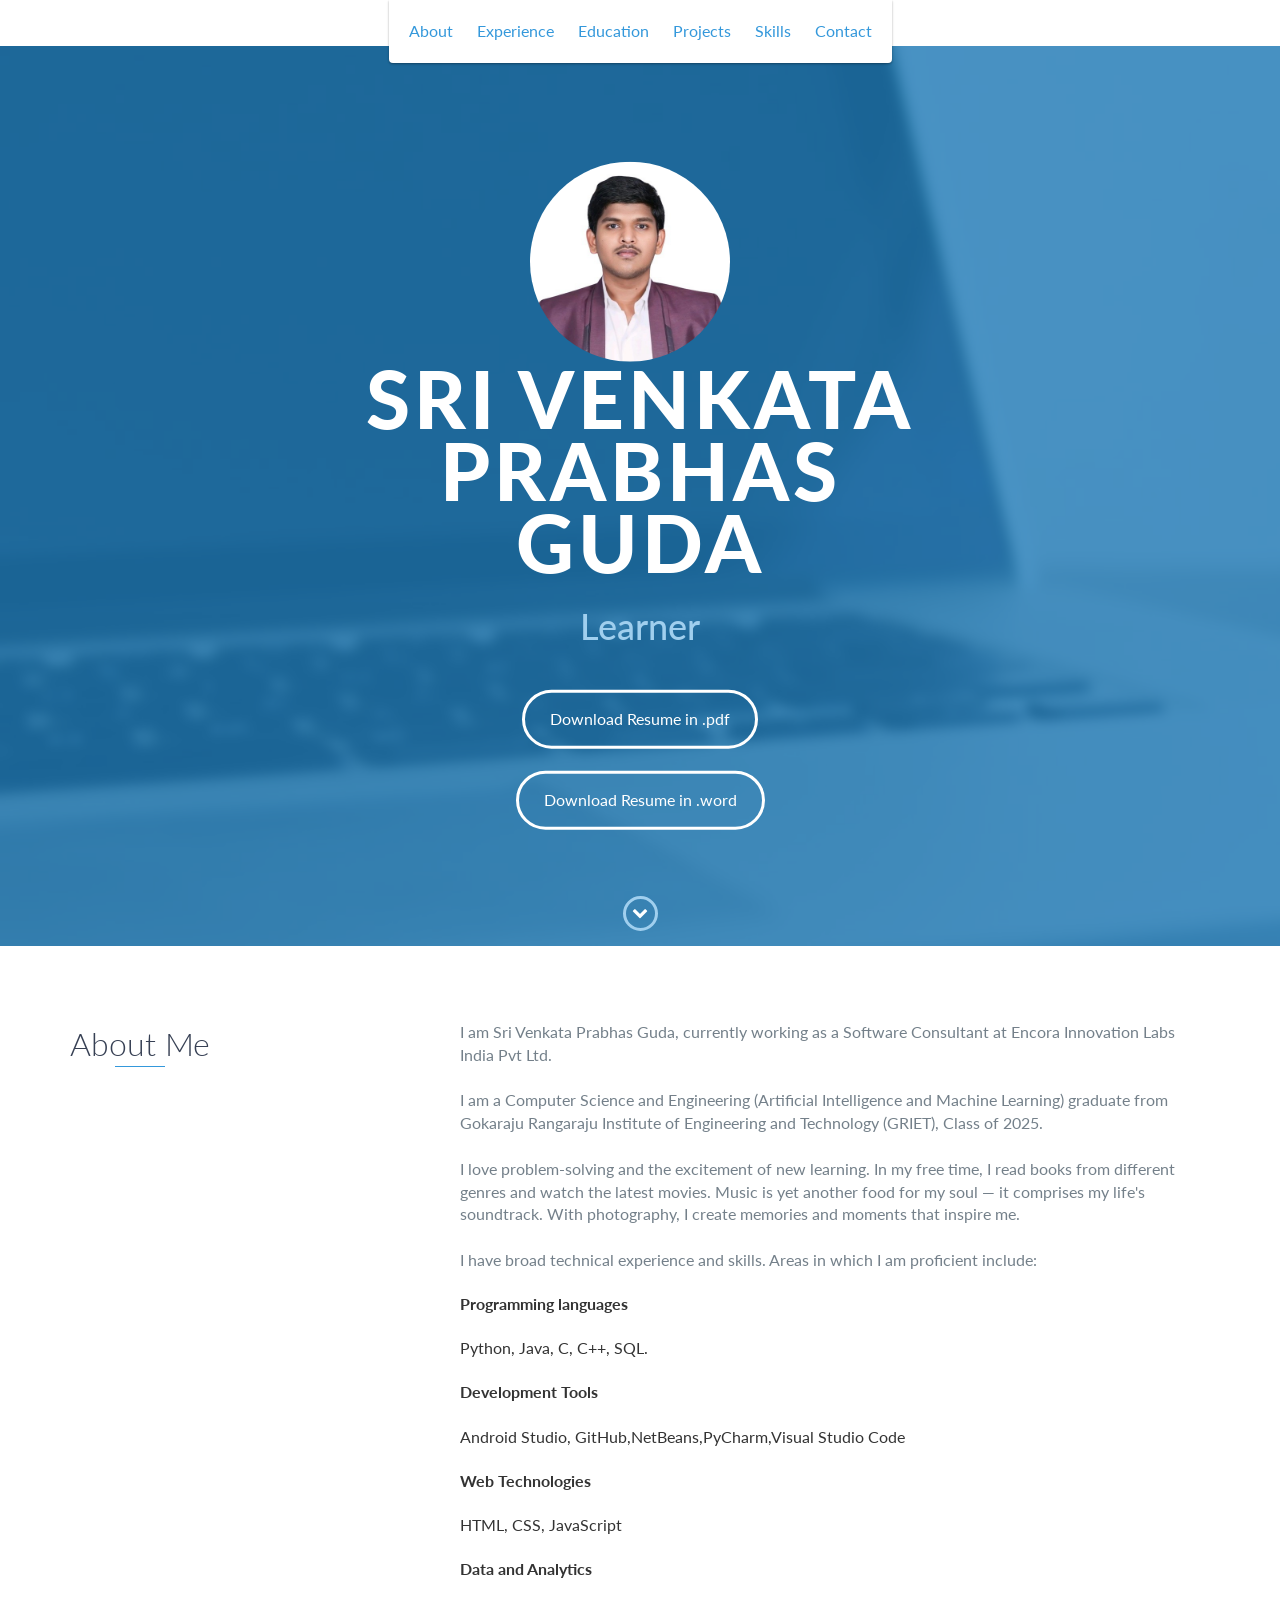
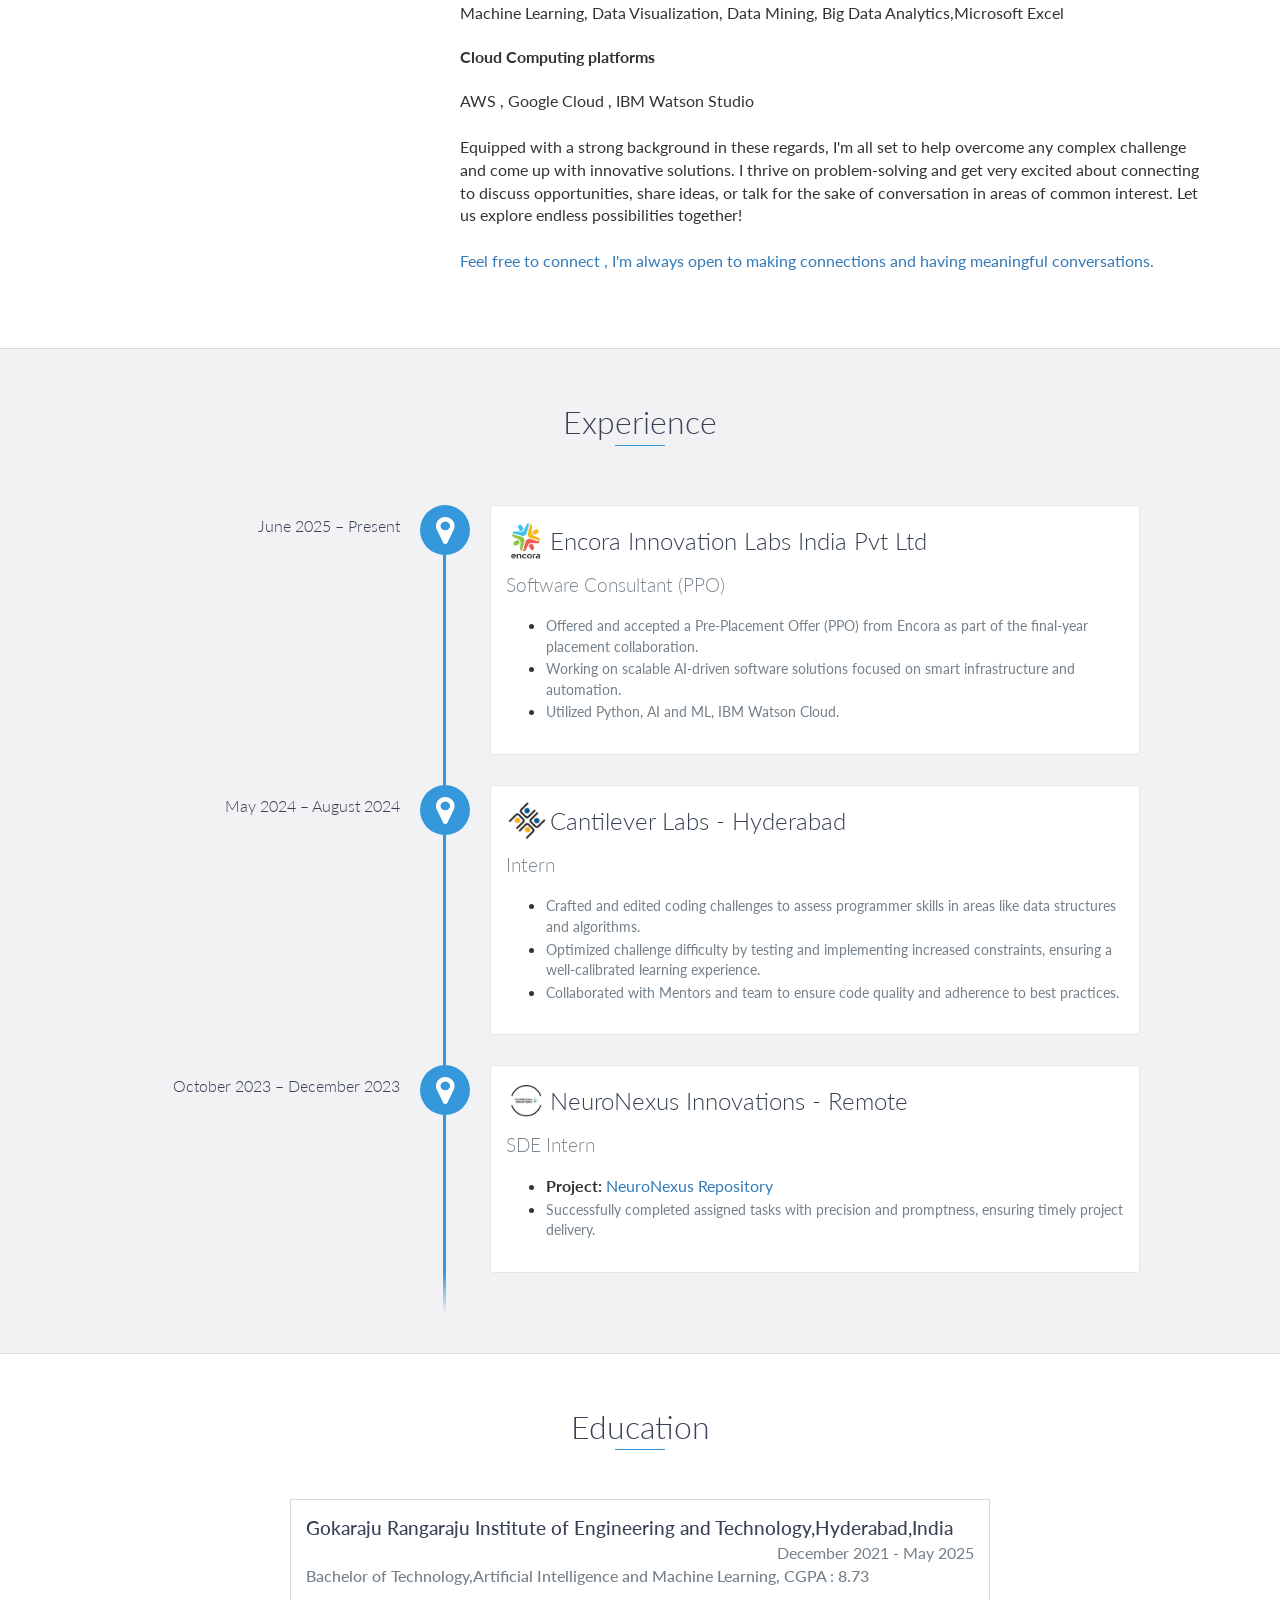
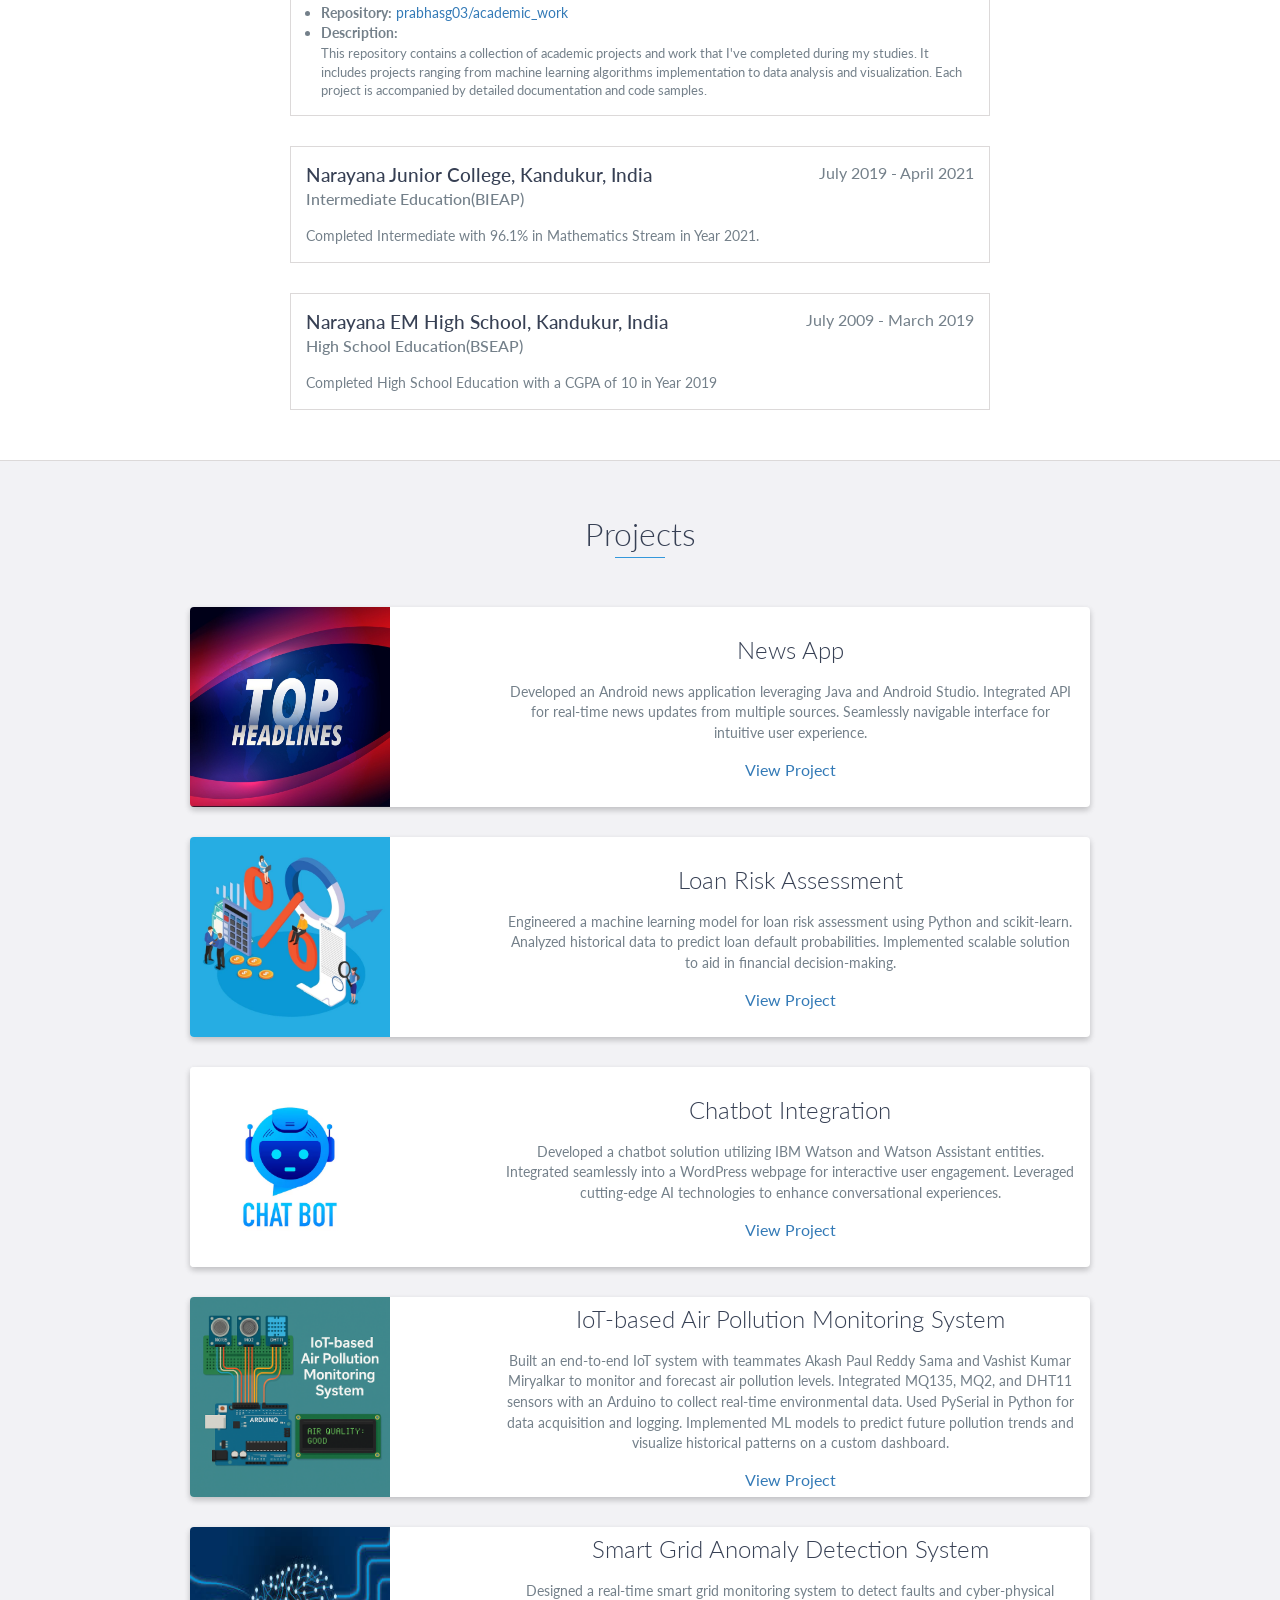
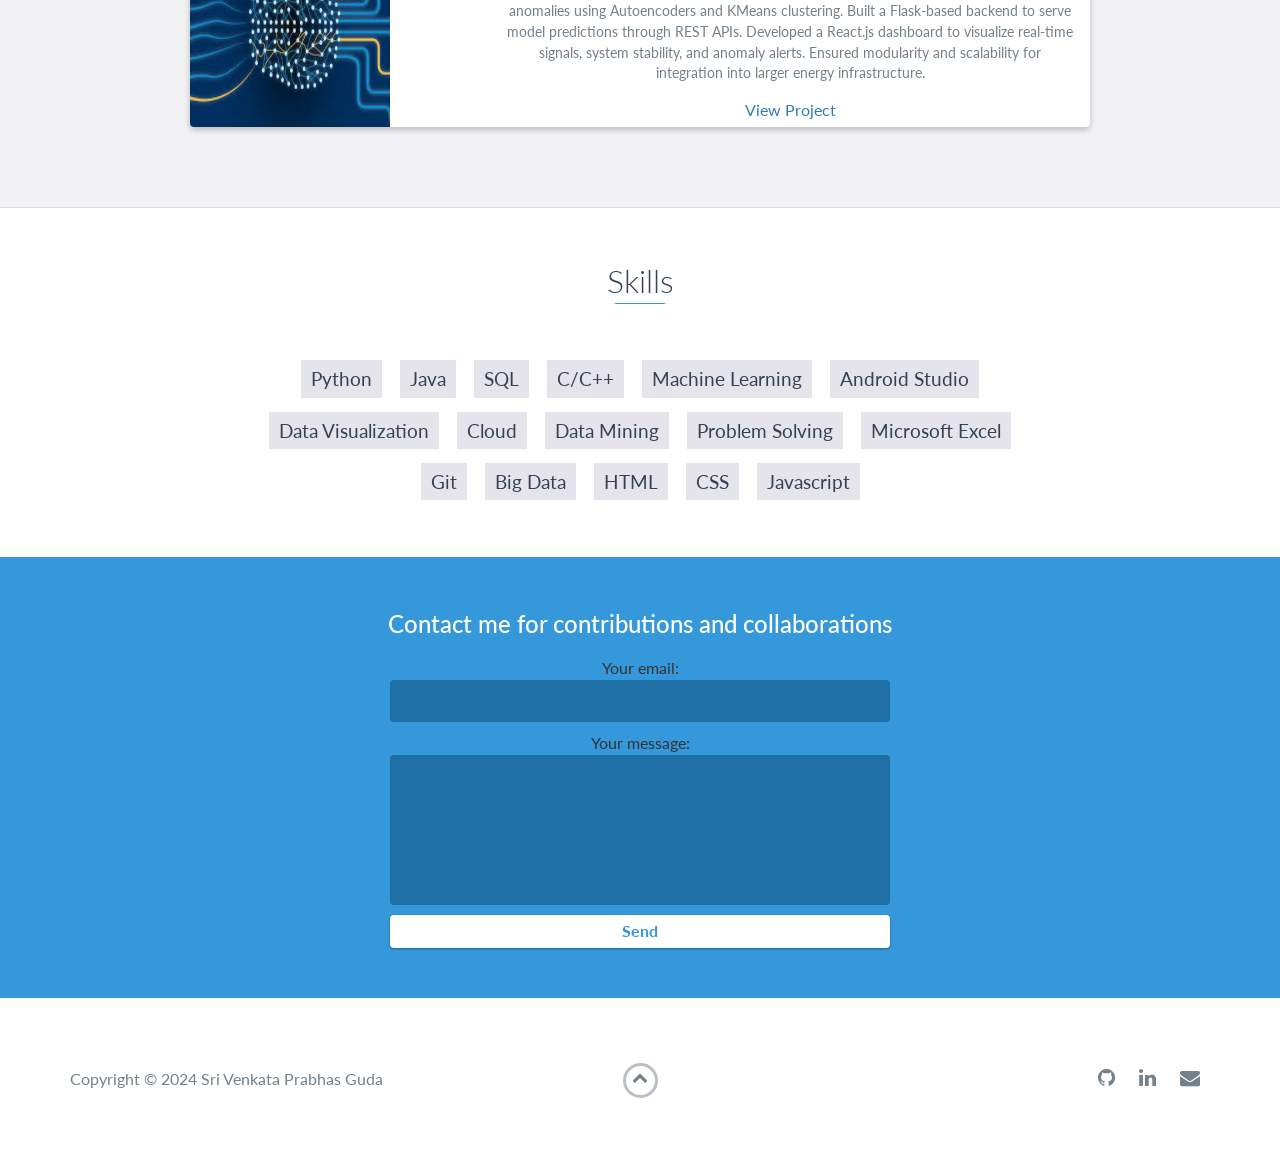
==== index.html @ 1259091c "Completed Stage 2" ====
<!DOCTYPE html>
<html class="no-js" lang="en">

<head>
    <meta charset="utf-8">
    <meta http-equiv="X-UA-Compatible" content="IE=edge">
    <meta name="viewport" content="width=device-width, initial-scale=1">
    <meta name="keywords" content="Prabhas Guda,Prabhas Guda Portfolio,Sri Venkata Prabhas Guda,Venkata Prabhas Guda,Guda Sri Venkata Prabhas" />
    <title>Prabhas Guda Portfolio</title>
	<link rel="shortcut icon" href="favicon.ico" type="image/x-icon">
	<link rel="icon" href="favicon.ico" type="image/x-icon">
    <link href="https://fonts.googleapis.com/css?family=Lato:300,400,700,900" rel="stylesheet">
    <link rel="stylesheet" href="libs/font-awesome/css/font-awesome.min.css">
    <link href="css/bootstrap.min.css" rel="stylesheet">
    <link href="css/styles.css" rel="stylesheet">
</head>

<body>
    <div id="mobile-menu-open" class="shadow-large">
        <i class="fa fa-bars" aria-hidden="true"></i>
    </div>
    <!-- End #mobile-menu-toggle -->
    <header>
        <div id="mobile-menu-close">
            <span>Close</span> <i class="fa fa-times" aria-hidden="true"></i>
        </div>
        <ul id="menu" class="shadow">
            <li>
                <a href="#about">About</a>
            </li>
            <li>
                <a href="#experience">Experience</a>
            </li>
            <li>
                <a href="#education">Education</a>
            </li>
            <li>
                <a href="#projects">Projects</a>
            </li>
            <li>
                <a href="#skills">Skills</a>
            </li>
            <li>
                <a href="#contact">Contact</a>
            </li>
        </ul>
    </header>
    <!-- End header -->
<br></br>
    <div id="lead">
        <div id="lead-content">
            <img src="images/profile.jpg" alt="Sri Venkata Prabhas Guda" class="rounded-image">
		<br>
            <h1>Sri Venkata Prabhas Guda</h1>
 <br>
            <h2 id="dynamic-text">Developer</h2>
<br>
<a href="assets/Guda-Sri-Venkata-Prabhas_Resume.pdf" download="Guda-Sri-Venkata-Prabhas_Resume" class="btn-rounded-white">Download Resume in .pdf</a> <br></br>
<a href="assets/Guda-Sri-Venkata-Prabhas_Resume.docx" download="Guda-Sri-Venkata-Prabhas_Resume" class="btn-rounded-white">Download Resume in .word</a>
</div>
        <!-- End #lead-content -->
    
        <div id="lead-overlay"></div>
    
        <div id="lead-down">
            <span>
                <i class="fa fa-chevron-down" aria-hidden="true"></i>
            </span>
        </div>
        <!-- End #lead-down -->
    </div>
    
    <!-- End #lead -->

    <div id="about">
        <div class="container">
            <div class="row">
                <div class="col-md-4">
                    <h2 class="heading">About Me</h2>
                </div>
                <div class="col-md-8">
                     <p>I am Sri Venkata Prabhas Guda, currently working as a Software Consultant at Encora Innovation Labs India Pvt Ltd.<br><br>
I am a Computer Science and Engineering (Artificial Intelligence and Machine Learning) graduate from Gokaraju Rangaraju Institute of Engineering and Technology (GRIET), Class of 2025.<br><br>
I love problem-solving and the excitement of new learning. In my free time, I read books from different genres and watch the latest movies. Music is yet another food for my soul — it comprises my life's soundtrack. With photography, I create memories and moments that inspire me.<br><br>
I have broad technical experience and skills. Areas in which I am proficient include:<br>
<h4>Programming languages</h4>
Python, Java, C, C++, SQL.<br>
<h4>Development Tools</h4>
Android Studio, GitHub,NetBeans,PyCharm,Visual Studio Code<br>
<h4>Web Technologies</h4>
HTML, CSS, JavaScript<br>
<h4>Data and Analytics</h4>
Machine Learning, Data Visualization, Data Mining, Big Data Analytics,Microsoft Excel<br>
<h4>Cloud Computing platforms</h4>
AWS , Google Cloud , IBM Watson Studio<br><br>
Equipped with a strong background in these regards, I'm all set to help overcome any complex challenge and come up with innovative solutions. I thrive on problem-solving and get very excited about connecting to discuss opportunities, share ideas, or talk for the sake of conversation in areas of common interest. Let us explore endless possibilities together!<br><br>
<a href="#contact">Feel free to connect , I'm always open to making connections and having meaningful conversations.</a></p>
                </div>
            </div>
        </div>
    </div>
    <!-- End #about -->

<div id="experience" class="background-alt">
    <h2 class="heading">Experience</h2>
    <div id="experience-timeline">

        <div data-date="June 2025 – Present">
            <img src="images/encora_logo.png" alt="Encora Logo" style="height: 40px; margin-bottom: 10px;">
            <h3>Encora Innovation Labs India Pvt Ltd</h3>
            <h4>Software Consultant (PPO)</h4>
            <ul>
                <li><p>Offered and accepted a Pre-Placement Offer (PPO) from Encora as part of the final-year placement collaboration.</p></li>
                <li><p>Working on scalable AI-driven software solutions focused on smart infrastructure and automation.</p></li>
                <li><p>Utilized Python, AI and ML, IBM Watson Cloud.</p></li>
            </ul>
        </div>

        <div data-date="May 2024 – August 2024">
            <img src="images/cantilever_logo.png" alt="Cantilever Labs Logo" style="height: 40px; margin-bottom: 10px;">
            <h3>Cantilever Labs - Hyderabad</h3>
            <h4>Intern</h4>
            <ul>
                <li><p>Crafted and edited coding challenges to assess programmer skills in areas like data structures and algorithms.</p></li>
                <li><p>Optimized challenge difficulty by testing and implementing increased constraints, ensuring a well-calibrated learning experience.</p></li>
                <li><p>Collaborated with Mentors and team to ensure code quality and adherence to best practices.</p></li>
            </ul>
        </div>

        <div data-date="October 2023 – December 2023">
            <img src="images/neuronexus_logo.png" alt="NeuroNexus Logo" style="height: 40px; margin-bottom: 10px;">
            <h3>NeuroNexus Innovations - Remote</h3>
            <h4>SDE Intern</h4>
            <ul>
                <li><strong>Project:</strong> <a href="https://github.com/prabhasg03/NeuroNexus/tree/main">NeuroNexus Repository</a></li>
                <li><p>Successfully completed assigned tasks with precision and promptness, ensuring timely project delivery.</p></li>
            </ul>
        </div>

    </div>
</div>
    <!-- End #experience -->

    <div id="education">
        <h2 class="heading">Education</h2>
        <div class="education-block">
            <h3>Gokaraju Rangaraju Institute of Engineering and Technology,Hyderabad,India</h3>
            <span class="education-date">December 2021 - May 2025 </span>
            <h4>Bachelor of Technology,Artificial Intelligence and Machine Learning, CGPA : 8.73</h4>
            <ul>
                <li>
                    <strong>Repository:</strong> <a href="https://github.com/prabhasg03/academic_work">prabhasg03/academic_work</a>
                </li>
                <li>
                    <strong>Description:</strong>
                    <p>This repository contains a collection of academic projects and work that I've completed during my studies. It includes projects ranging from machine learning algorithms implementation to data analysis and visualization. Each project is accompanied by detailed documentation and code samples.</p>
                </li>
            </ul>
        </div>
        <!-- End .education-block -->
        <div class="education-block">
            <h3>Narayana Junior College, Kandukur, India</h3>
            <span class="education-date">July 2019 - April 2021 </span>
            <h4>Intermediate Education(BIEAP)</h4>    
            <p>
                Completed Intermediate with 96.1% in Mathematics Stream in Year 2021.
            </p>
        </div>
        <!-- End .education-block -->
        <div class="education-block">
            <h3>Narayana EM High School, Kandukur, India</h3>
            <span class="education-date">July 2009 - March 2019</span>
            <h4>High School Education(BSEAP)</h4>  
            <p>Completed High School Education with a CGPA of 10 in Year 2019</p>
        </div>
        <!-- End .education-block -->

    </div>
    <!-- End #education -->

    <div id="projects" class="background-alt">
        <h2 class="heading">Projects</h2>
        <div class="container">
            <div class="row">
                <div class="project shadow-large">
                    <div class="project-image">
                        <img src="images/news.png" alt="News App Logo" width="200" height="200" />
                    </div>
                    <!-- End .project-image -->
                    <div class="project-info">
                        <h3>News App</h3>
                        <p>
                            Developed an Android news application leveraging Java and Android Studio. Integrated API for real-time news updates from multiple sources. Seamlessly navigable interface for intuitive user experience.
                        </p>
                        <a href="https://github.com/prabhasg03/Android_App_Projects/tree/master/BasicApps/News%20App">View Project</a>
                    </div>
                    <!-- End .project-info -->
                </div>                
                <!-- End .project -->
                <div class="project shadow-large">
                    <div class="project-image">
                        <img src="images/loan_risk.png" alt="Loan Risk" width="200" height="200" />
                    </div>
                    <!-- End .project-image -->
                    <div class="project-info">
                        <h3>Loan Risk Assessment</h3>
                        <p>
                            Engineered a machine learning model for loan risk assessment using Python and scikit-learn. Analyzed historical data to predict loan default probabilities. Implemented scalable solution to aid in financial decision-making.
                        </p>
                        <a href="https://github.com/prabhasg03/Python_Projects/tree/IBM-AI-Fundamentals/Loan%20Risk">View Project</a>
                    </div>
                    <!-- End .project-info -->
                </div>                
                <div class="project shadow-large">
                    <div class="project-image">
                        <img src="images/chatbot.png" alt="ChatBot Logo" width="200" height="200" />
                    </div>
                    <!-- End .project-image -->
                    <div class="project-info">
                        <h3>Chatbot Integration</h3>
                        <p>
                            Developed a chatbot solution utilizing IBM Watson and Watson Assistant entities. Integrated seamlessly into a WordPress webpage for interactive user engagement. Leveraged cutting-edge AI technologies to enhance conversational experiences.
                        </p>
                        <a href="https://github.com/prabhasg03/Python_Projects/tree/IBM-AI-Fundamentals/ChatBot">View Project</a>
                    </div>
                    <!-- End .project-info -->
                </div>                
                <!-- End .project -->
                 <div class="project shadow-large">
    <div class="project-image">
        <img src="images/air_quality.png" alt="IoT Air Pollution" width="200" height="200" />
    </div>
    <!-- End .project-image -->
        <div class="project-info">
            <h3>IoT-based Air Pollution Monitoring System</h3>
            <p>
                Built an end-to-end IoT system with teammates Akash Paul Reddy Sama and Vashist Kumar Miryalkar to monitor and forecast air pollution levels. Integrated MQ135, MQ2, and DHT11 sensors with an Arduino to collect real-time environmental data. Used PySerial in Python for data acquisition and logging. Implemented ML models to predict future pollution trends and visualize historical patterns on a custom dashboard.
            </p>
                <a href="https://github.com/prabhasg03/academic_work/tree/Major-Project">View Project</a>
            </div>
        </div>

            <div class="project shadow-large">
            <div class="project-image">
                <img src="images/smart_grid.png" alt="Anomaly Detection in smart grids using deep learning" width="200" height="200" />
            </div>
            <!-- End .project-image -->
            <div class="project-info">
                <h3>Smart Grid Anomaly Detection System</h3>
                <p>
                    Designed a real-time smart grid monitoring system to detect faults and cyber-physical anomalies using Autoencoders and KMeans clustering. Built a Flask-based backend to serve model predictions through REST APIs. Developed a React.js dashboard to visualize real-time signals, system stability, and anomaly alerts. Ensured modularity and scalability for integration into larger energy infrastructure.
                </p>
                <a href="https://github.com/prabhasg03/academic_work/tree/Major-Project">View Project</a>
                </div>
            </div>
            <!-- End .project --> 
            </div>
        </div>
    </div>
    <!-- End #projects -->

    <div id="skills">
        <h2 class="heading">Skills</h2>
        <ul>
            <ul>
                <li>Python</li>
                <li>Java</li>
                <li>SQL</li>
                <li>C/C++</li>
                <li>Machine Learning</li>
                <li>Android Studio</li>
                <li>Data Visualization</li>
                <li>Cloud</li>
                <li>Data Mining</li>
                <li>Problem Solving</li>
                <li>Microsoft Excel</li>
                <li>Git</li>
                <li>Big Data</li>
                <li>HTML</li>
                <li>CSS</li>
                <li>Javascript</li>
            </ul>
            
        </ul>
    </div>
    <!-- End #skills -->

    <div id="contact">
        <h2>Contact me for contributions and collaborations</h2>
        <div id="contact-form">
            <form action="https://formspree.io/f/xleqvawr" method="POST">
            <label>
                Your email:
                <input type="email" name="email">
            </label>
            <label>
            Your message:
            <textarea name="message"></textarea>
            </label>
            <!-- your other form fields go here -->
            <button type="submit">Send</button>
</form>
        </div>  
        <!-- End #contact-form -->
    </div>
    <!-- End #contact -->

    <footer>
        <div class="container">
            <div class="row">
                <div class="col-sm-5 copyright">
                    <p>
                        Copyright &copy; <span id="current-year">2024</span> Sri Venkata Prabhas Guda
                    </p>
                </div>
                <div class="col-sm-2 top">
                    <span id="to-top">
                        <i class="fa fa-chevron-up" aria-hidden="true"></i>
                    </span>
                </div>
                <div class="col-sm-5 social">
                    <ul>
                        <li>
                            <a href="https://github.com/prabhasg03" target="_blank"><i class="fa fa-github" aria-hidden="true"></i></a>
                        </li>
                        <li>
                            <a href="https://www.linkedin.com/in/prabhasguda/" target="_blank"><i class="fa fa-linkedin" aria-hidden="true"></i></a>
                        </li>
                        <li>
                            <a href="mailto:prabhasg03@gmail.com" target="_blank"><i class="fa fa-envelope" aria-hidden="true"></i></a>
                        </li>                        
                    </ul>
                </div>
            </div>
        </div>
    </footer>
    <!-- End footer -->

    <script src="https://ajax.googleapis.com/ajax/libs/jquery/1.12.4/jquery.min.js"></script>
    <script src="js/scripts.min.js"></script>
</body>

</html>
---- css/styles.css ----
body{font-family:'Lato', sans-serif;font-size:16px}body.active{overflow:hidden;z-index:-1}.no-js #experience-timeline>div{background:#fff;padding:10px;margin-bottom:10px;border:1px solid #dcd9d9}.no-js #experience-timeline>div h3{font-size:1.5em;font-weight:300;color:#374054;display:inline-block;margin:0}.no-js #experience-timeline>div h4{font-size:1.2em;font-weight:300;color:#7e8890;margin:0 0 15px 0}.no-js #experience-timeline>div p{color:#74808a;font-size:0.9em;margin:0}.no-js #experience-timeline:before,.no-js #experience-timeline:after{content:none}@keyframes dropHeader{0%{transform:translateY(-100%)}100%{transform:translateY(0)}}header{position:absolute;top:0;left:0;right:0;text-align:center;z-index:10;animation-name:dropHeader;animation-iteration-count:1;animation-timing-function:ease;animation-duration:0.75s}header ul{display:inline-block;background:#fff;text-align:center;padding:10px;margin:0;border-bottom-right-radius:4px;border-bottom-left-radius:4px}header li{display:inline-block}header a{display:block;color:#3498db;padding:10px}header a:hover{color:#217dbb;text-decoration:none;background:#eee;border-radius:4px}header a:focus{color:#3498db;text-decoration:none}header.active{display:block}header.sticky{position:fixed;z-index:999}#menu.active{display:block}#mobile-menu-open{display:none;cursor:pointer;position:fixed;right:15px;top:10px;color:#3498db;font-size:1.5em;z-index:20;padding:0 7px;border-radius:4px;background:#fff}#mobile-menu-close{display:none;text-align:right;width:100%;background:#fff;font-size:1.5em;padding-right:15px;padding-top:10px;cursor:pointer;color:#3498db}#mobile-menu-close span{font-size:0.5em;text-transform:uppercase}#mobile-menu-close i{vertical-align:middle}footer{padding:50px 0}.copyright{padding-top:20px}.copyright p{margin:0;color:#74808a}.top{text-align:center}.top span{cursor:pointer;display:block;margin:15px auto 0 auto;width:35px;height:35px;border-radius:50%;border:3px solid #b9bfc4;text-align:center}.top i{color:#74808a}.social{text-align:right}.social ul{margin:5px 0 0 0;padding:0}.social li{display:inline-block;font-size:1.25em;list-style:none}.social a{display:block;color:#74808a;padding:10px}.social a:hover{color:#3498db}.btn-rounded-white{display:inline-block;color:#fff;padding:15px 25px;border:3px solid #fff;border-radius:30px;transition:.5s ease all}.btn-rounded-white:hover{color:#3498db;background:#fff;text-decoration:none}.shadow{box-shadow:0 1px 3px rgba(0,0,0,0.12),0 1px 2px rgba(0,0,0,0.24)}.shadow-large{box-shadow:0 3px 6px rgba(0,0,0,0.08),0 3px 6px rgba(0,0,0,0.15)}.heading{position:relative;display:inline-block;font-size:2em;font-weight:300;margin:0 0 30px 0}.heading:after{position:absolute;content:'';top:100%;height:1px;width:50px;left:0;right:0;margin:0 auto;background:#3498db}.background-alt{background:#f2f2f5}#lead{position:relative;height:100vh;min-height:500px;max-height:1080px;background:url(../images/lead-bg.jpg);background-size:cover;padding:15px;overflow:hidden}#lead-content{position:absolute;z-index:10;top:50%;left:50%;transform:translate(-50%, -50%);text-align:center}#lead-content h1,#lead-content h2{margin:0}#lead-content h1{color:#fff;font-weight:900;font-size:5em;text-transform:uppercase;letter-spacing:0.05em;line-height:0.9em}#lead-content h2{color:#a0cfee;font-weight:500;font-size:2.25em;margin-bottom:15px}#lead-overlay{position:absolute;height:100%;width:100%;top:0;right:0;bottom:0;left:0;background:rgba(33,125,187,0.8);z-index:1}#lead-down{position:absolute;left:0;right:0;width:100%;text-align:center;z-index:10;bottom:15px;color:#fff}#lead-down span{cursor:pointer;display:block;margin:0 auto;width:35px;height:35px;border-radius:50%;border:3px solid #a0cfee;text-align:center}#lead-down i{animation:pulsate 1.5s ease;animation-iteration-count:infinite;padding-top:5px}@keyframes pulsate{0%{transform:scale(1, 1)}50%{transform:scale(1.2, 1.2)}100%{transform:scale(1, 1)}}#about{padding:75px 15px;border-bottom:1px solid #dcd9d9}#about h2{color:#374054}#about p{color:#74808a;margin:0}#experience{padding:50px 15px;text-align:center;border-bottom:1px solid #dcd9d9}#experience h2{color:#374054}#experience-timeline{margin:30px auto 0 auto;position:relative;max-width:1000px}#experience-timeline:before{position:absolute;content:'';top:0;bottom:0;left:303px;right:auto;height:100%;width:3px;background:#3498db;z-index:0}#experience-timeline:after{position:absolute;content:'';width:3px;height:40px;background:#3498db;background:linear-gradient(to bottom, #3498db, rgba(52,152,219,0));top:100%;left:303px}.vtimeline-content{margin-left:350px;background:#fff;border:1px solid #e6e6e6;padding:15px;border-radius:3px;text-align:left}.vtimeline-content h3{font-size:1.5em;font-weight:300;color:#374054;display:inline-block;margin:0}.vtimeline-content h4{font-size:1.2em;font-weight:300;color:#7e8890;margin:0 0 15px 0}.vtimeline-content p{color:#74808a;font-size:0.9em;margin:0}.vtimeline-point{position:relative;display:block;vertical-align:top;margin-bottom:30px}.vtimeline-icon{position:relative;color:#fff;width:50px;height:50px;background:#3498db;border-radius:50%;float:left;z-index:99;margin-left:280px}.vtimeline-icon i{display:block;font-size:2em;margin-top:10px}.vtimeline-date{width:260px;text-align:right;position:absolute;left:0;top:10px;font-weight:300;color:#374054}#education{padding:50px 15px 20px 15px;border-bottom:1px solid #dcd9d9;text-align:center}#education h2{color:#374054;margin-bottom:50px}.education-block{max-width:700px;margin:0 auto 30px auto;padding:15px;border:1px solid #dcd9d9;text-align:left}.education-block h3{font-weight:500;float:left;margin:0;color:#374054}.education-block span{color:#74808a;float:right}.education-block h4{color:#74808a;clear:both;font-weight:500;margin:0 0 15px 0}.education-block p,.education-block ul{margin:0;color:#74808a;font-size:0.9em}.education-block ul{padding:0 0 0 15px}#projects{padding:50px 15px;border-bottom:1px solid #dcd9d9;text-align:center}#projects h2{color:#374054;margin-bottom:50px}.project{position:relative;max-width:900px;margin:0 auto 30px auto;overflow:hidden;background:#fff;border-radius:4px}.project-image{float:left}.project-info{position:absolute;top:50%;transform:translateY(-50%);margin-left:300px;padding:15px}.project-info h3{font-size:1.5em;font-weight:300;color:#374054;margin:0 0 15px 0}.project-info p{color:#74808a;margin:0 0 15px 0;font-size:0.9em}.no-image .project-info{position:relative;margin:0;padding:30px 15px;transform:none}#more-projects{display:none}#skills{padding:50px 15px;text-align:center}#skills h2{color:#374054;margin-bottom:50px}#skills ul{display:block;margin:0 auto;padding:0;max-width:800px}#skills li{display:inline-block;margin:7px;padding:5px 10px;color:#374054;background:#e4e4ea;list-style:none;cursor:default;font-size:1.2em}#contact{padding:50px 15px;background:#3498db;text-align:center}#contact h2{margin:0 0 15px 0;color:#fff;font-weight:500}#contact-form{max-width:500px;margin:0 auto}#contact-form input,#contact-form textarea{display:block;width:100%;padding:10px;border-radius:4px;border:none;margin-bottom:10px;background:#1d6fa5;color:#fff;transition:.5s ease all}#contact-form input::-webkit-input-placeholder,#contact-form textarea::-webkit-input-placeholder{color:#fff}#contact-form input:-moz-placeholder,#contact-form textarea:-moz-placeholder{color:#fff;opacity:1}#contact-form input::-moz-placeholder,#contact-form textarea::-moz-placeholder{color:#fff;opacity:1}#contact-form input:-ms-input-placeholder,#contact-form textarea:-ms-input-placeholder{color:#fff}#contact-form input:focus,#contact-form textarea:focus{outline:none;background:#16527a}#contact-form textarea{height:150px;resize:none}#contact-form button{display:block;width:100%;background:#fff;border-radius:4px;padding:5px 10px;border:none;color:#3498db;font-weight:700;box-shadow:0 1px 3px rgba(0,0,0,0.12),0 1px 2px rgba(0,0,0,0.24);transition:.5s ease all}#contact-form button:hover{box-shadow:0 10px 20px rgba(0,0,0,0.19),0 6px 6px rgba(0,0,0,0.23)}.optional-section{padding:50px 15px;text-align:center;border-top:1px solid #dcd9d9}.optional-section h2{color:#374054}.optional-section-block{max-width:700px;margin:0 auto 30px auto;padding:15px;border:1px solid #dcd9d9;background:#fff;text-align:left}.optional-section-block h3{font-weight:500;margin:0 0 15px 0;color:#374054}.optional-section-block h4{color:#74808a;clear:both;font-weight:500;margin:0 0 15px 0}.optional-section-block p,.optional-section-block ul{margin:0 0 15px 0;color:#74808a;font-size:0.9em}.optional-section-block ul{padding:0 0 0 15px}@media only screen and (max-width: 750px){#experience-timeline:before,#experience-timeline:after{left:23px}.vtimeline-date{width:auto;text-align:left;position:relative;margin-bottom:15px;display:block;margin-left:70px}.vtimeline-icon{margin-left:0}.vtimeline-content{margin-left:70px}}@media only screen and (max-width: 992px){#lead{height:auto;min-height:auto;max-height:auto;padding:100px 15px}#lead-content{position:relative;transform:none;left:auto;top:auto}#lead-content h1{font-size:3em}#lead-content h2{font-size:1.75em}#about{text-align:center}#about p{text-align:left}}@media only screen and (max-width: 768px){header{position:fixed;display:none;z-index:999;animation:none;bottom:0;height:100%}#mobile-menu-open,#mobile-menu-close{display:block}#menu{height:100%;overflow-y:auto;box-shadow:none;border-radius:0;width:100%}#menu li{display:block;margin-bottom:10px}#lead-content h1{font-size:2em}#lead-content h2{font-size:1.3em}#lead-content a{padding:10px 20px}#lead-down{display:none}.education-block h3,.education-block span{float:none}.project-image{display:none}.project-info{position:relative;margin:0;padding:30px 15px;top:auto;transform:none}footer{text-align:center}.social{text-align:center}}@media only screen and (max-width: 480px){#lead-content h1{font-size:1.5em}#lead-content h2{font-size:1em}#lead-content a{font-size:0.9em;padding:5px 10px}}

.rounded-image {
    width: 200px;
    height: 200px;
    border-radius: 50%;
    margin-right: 20px; /* Adjust spacing between image and text */
}
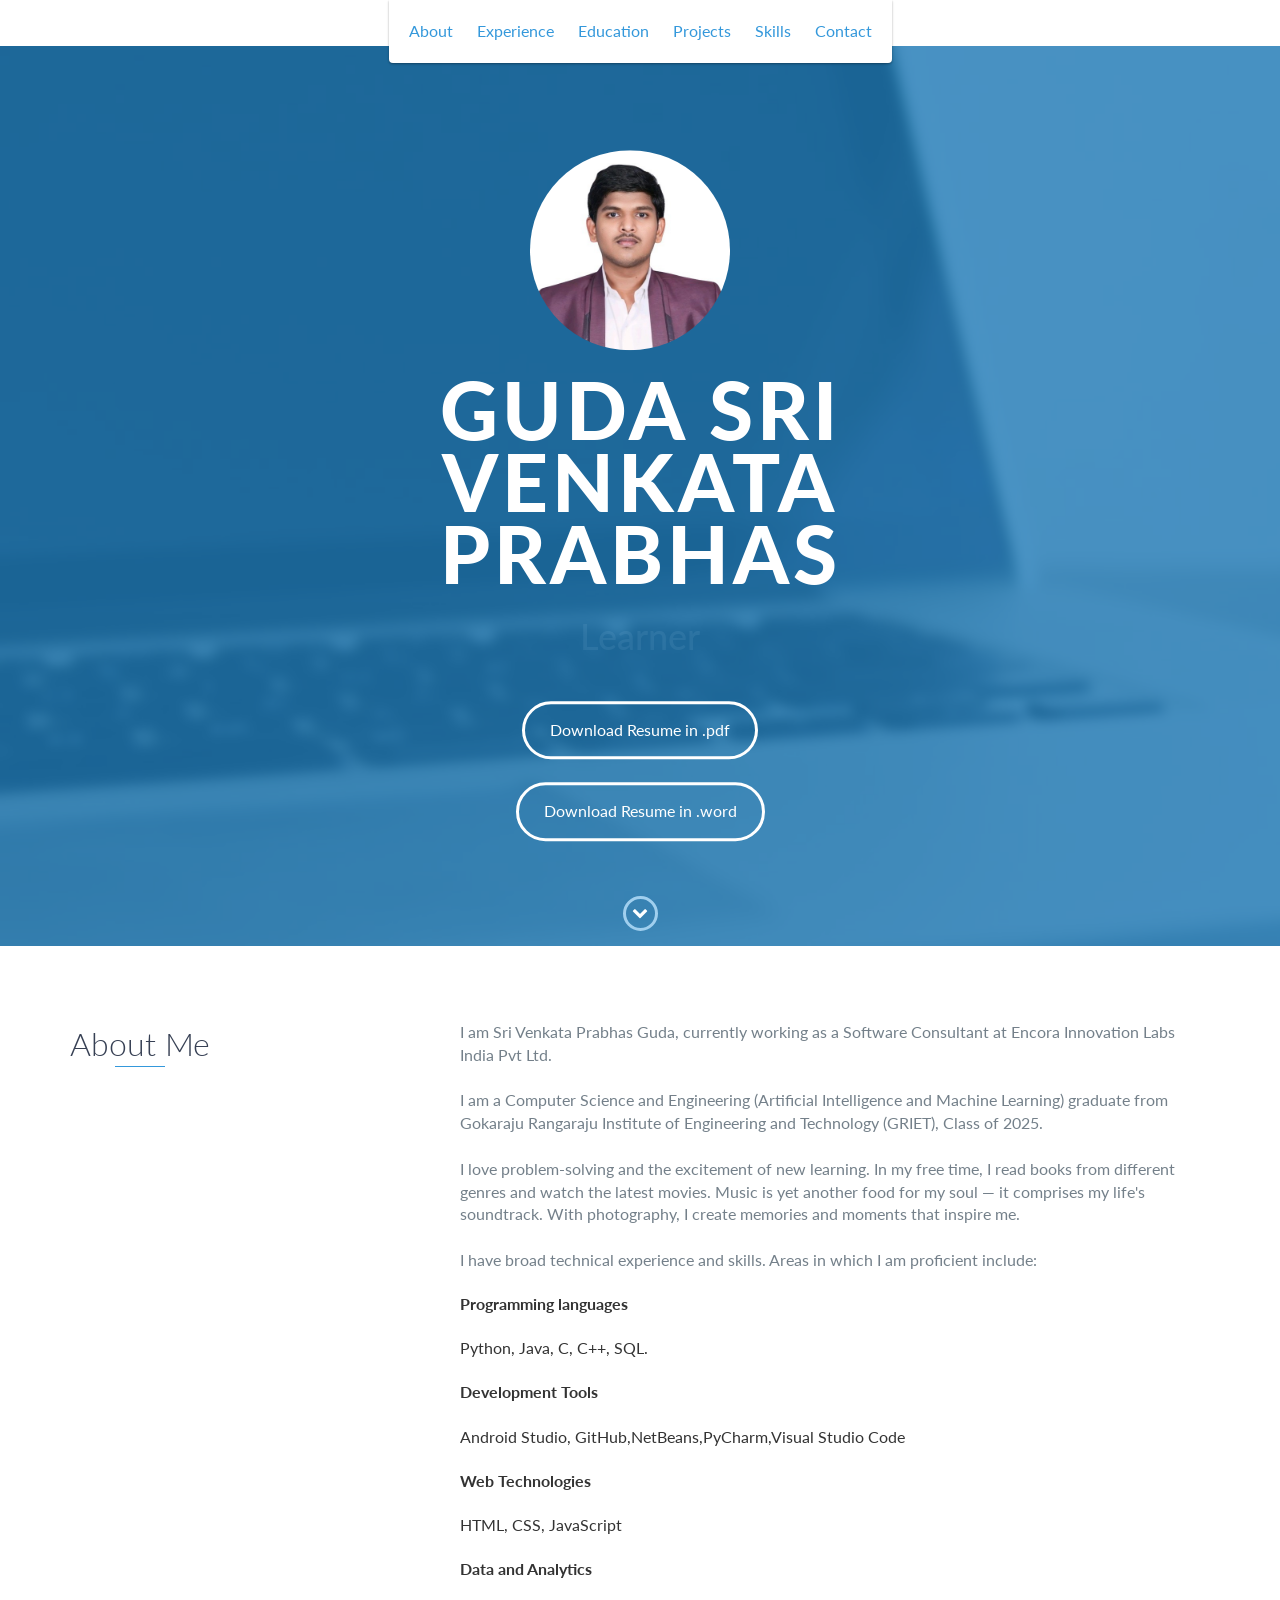
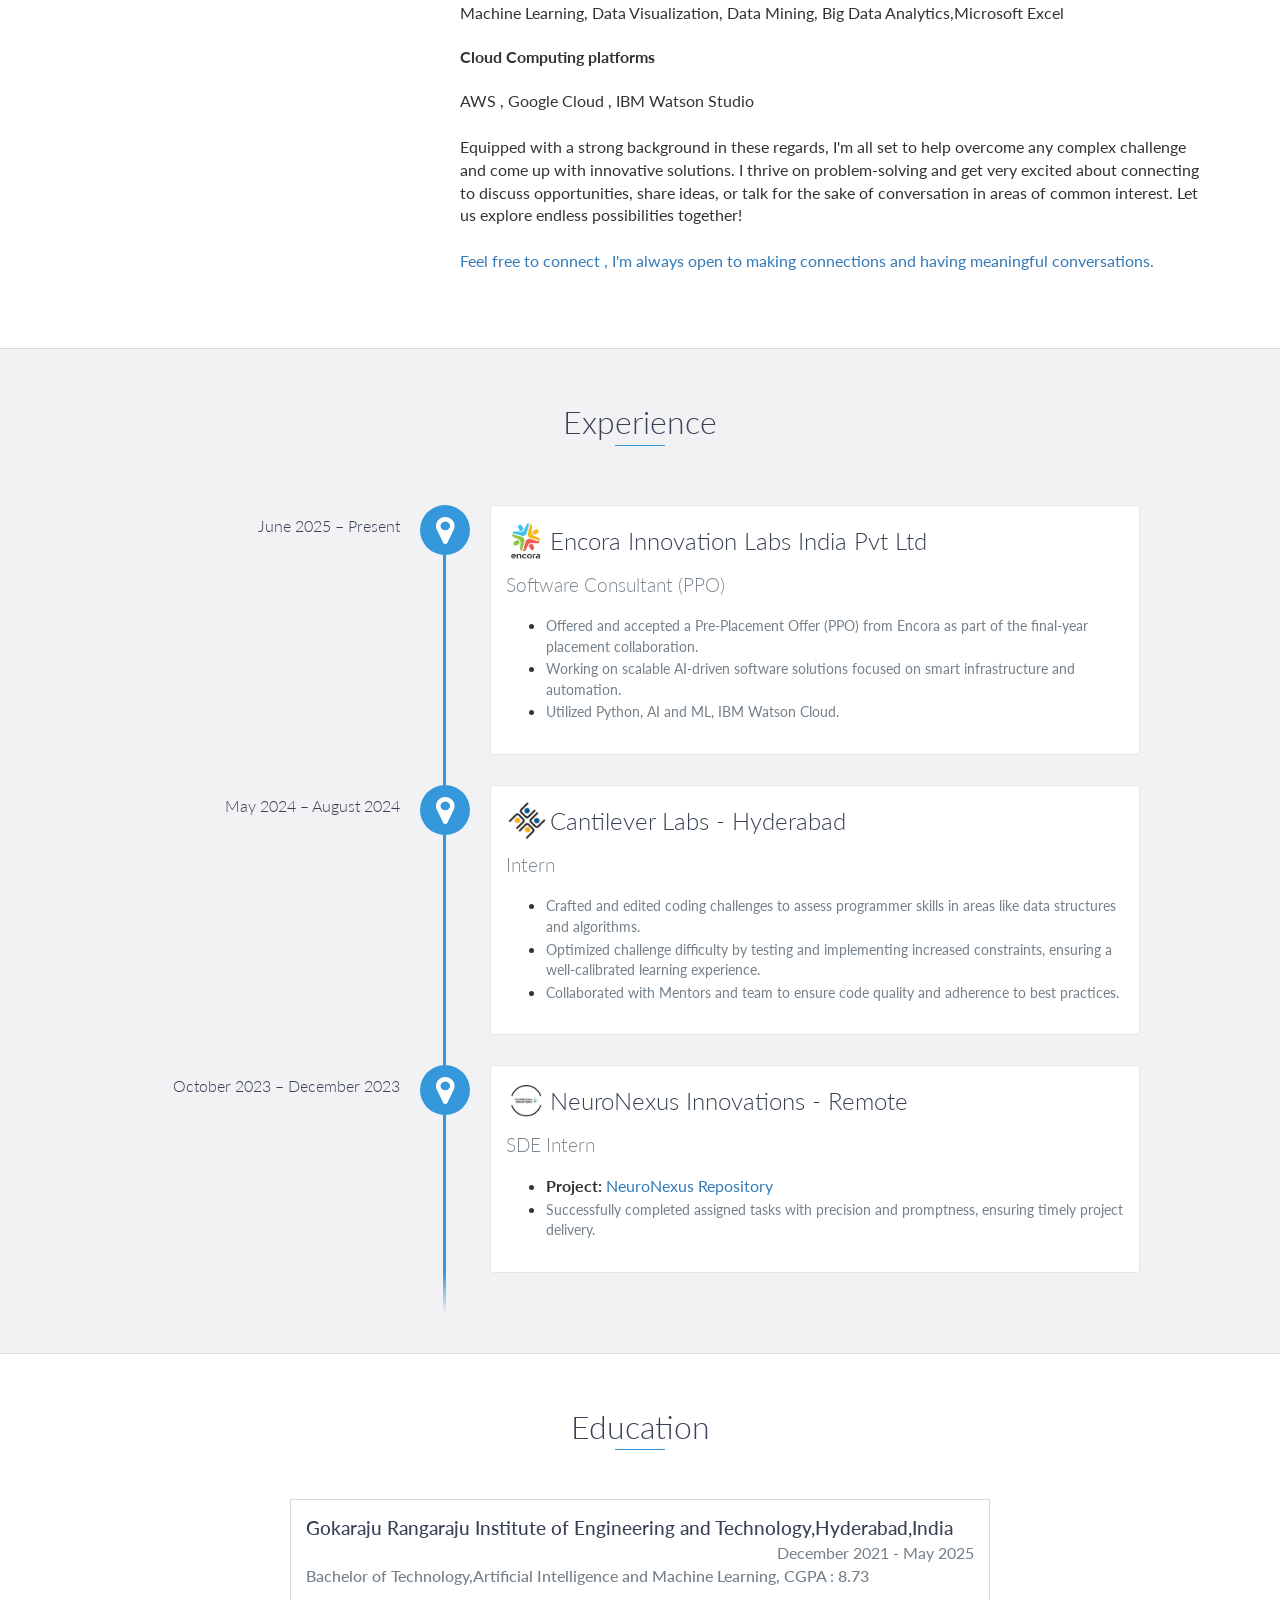
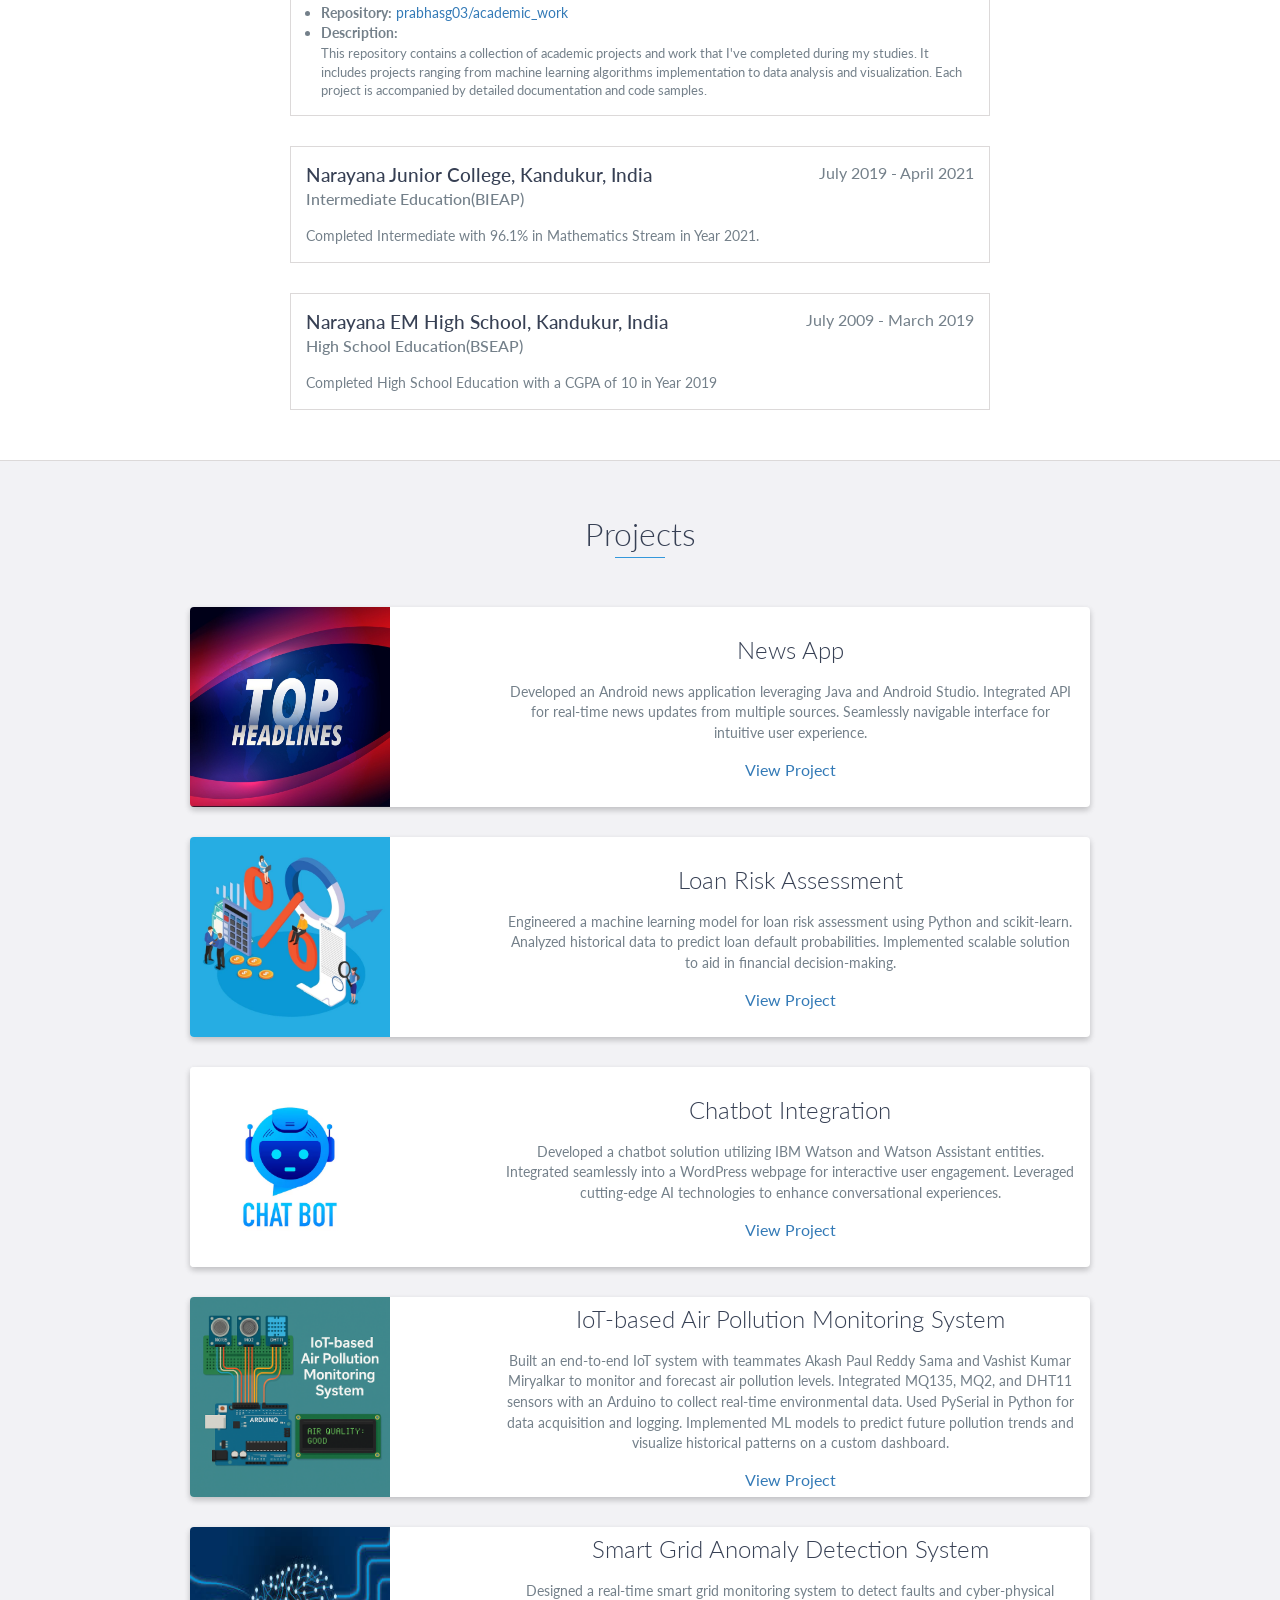
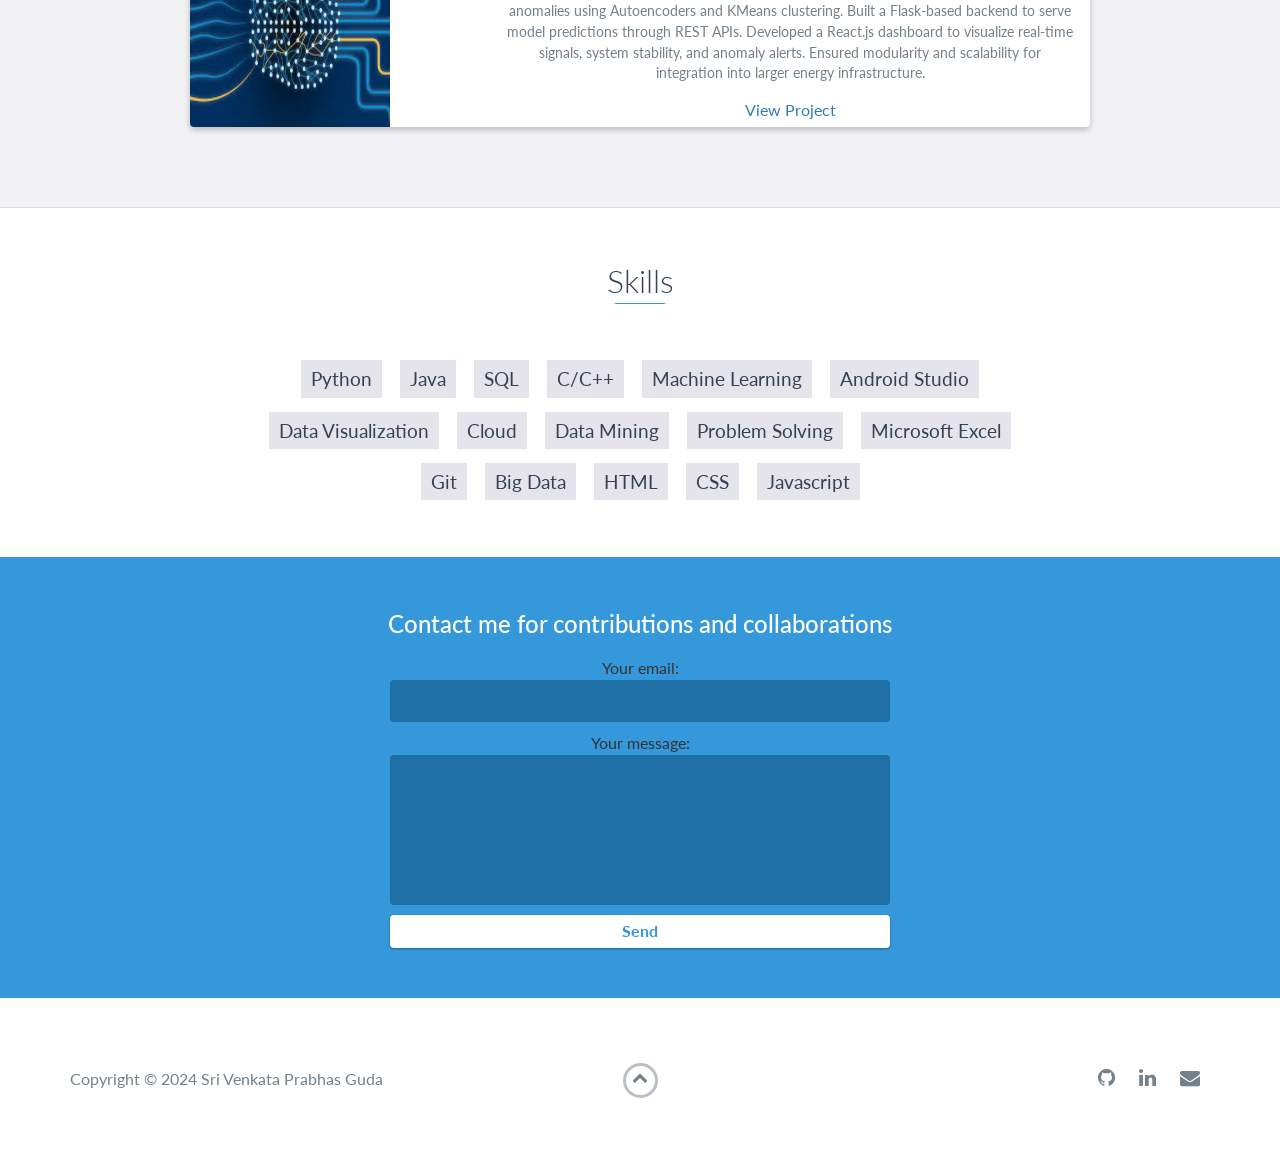
==== commit 9a1b0556: "Completed Stage 2" ====
--- a/index.html
+++ b/index.html
@@ -50,8 +50,8 @@
     <div id="lead">
         <div id="lead-content">
             <img src="images/profile.jpg" alt="Sri Venkata Prabhas Guda" class="rounded-image">
-		<br>
-            <h1>Sri Venkata Prabhas Guda</h1>
+		<br></br>
+            <h1>Guda Sri Venkata Prabhas</h1>
  <br>
             <h2 id="dynamic-text">Developer</h2>
 <br>
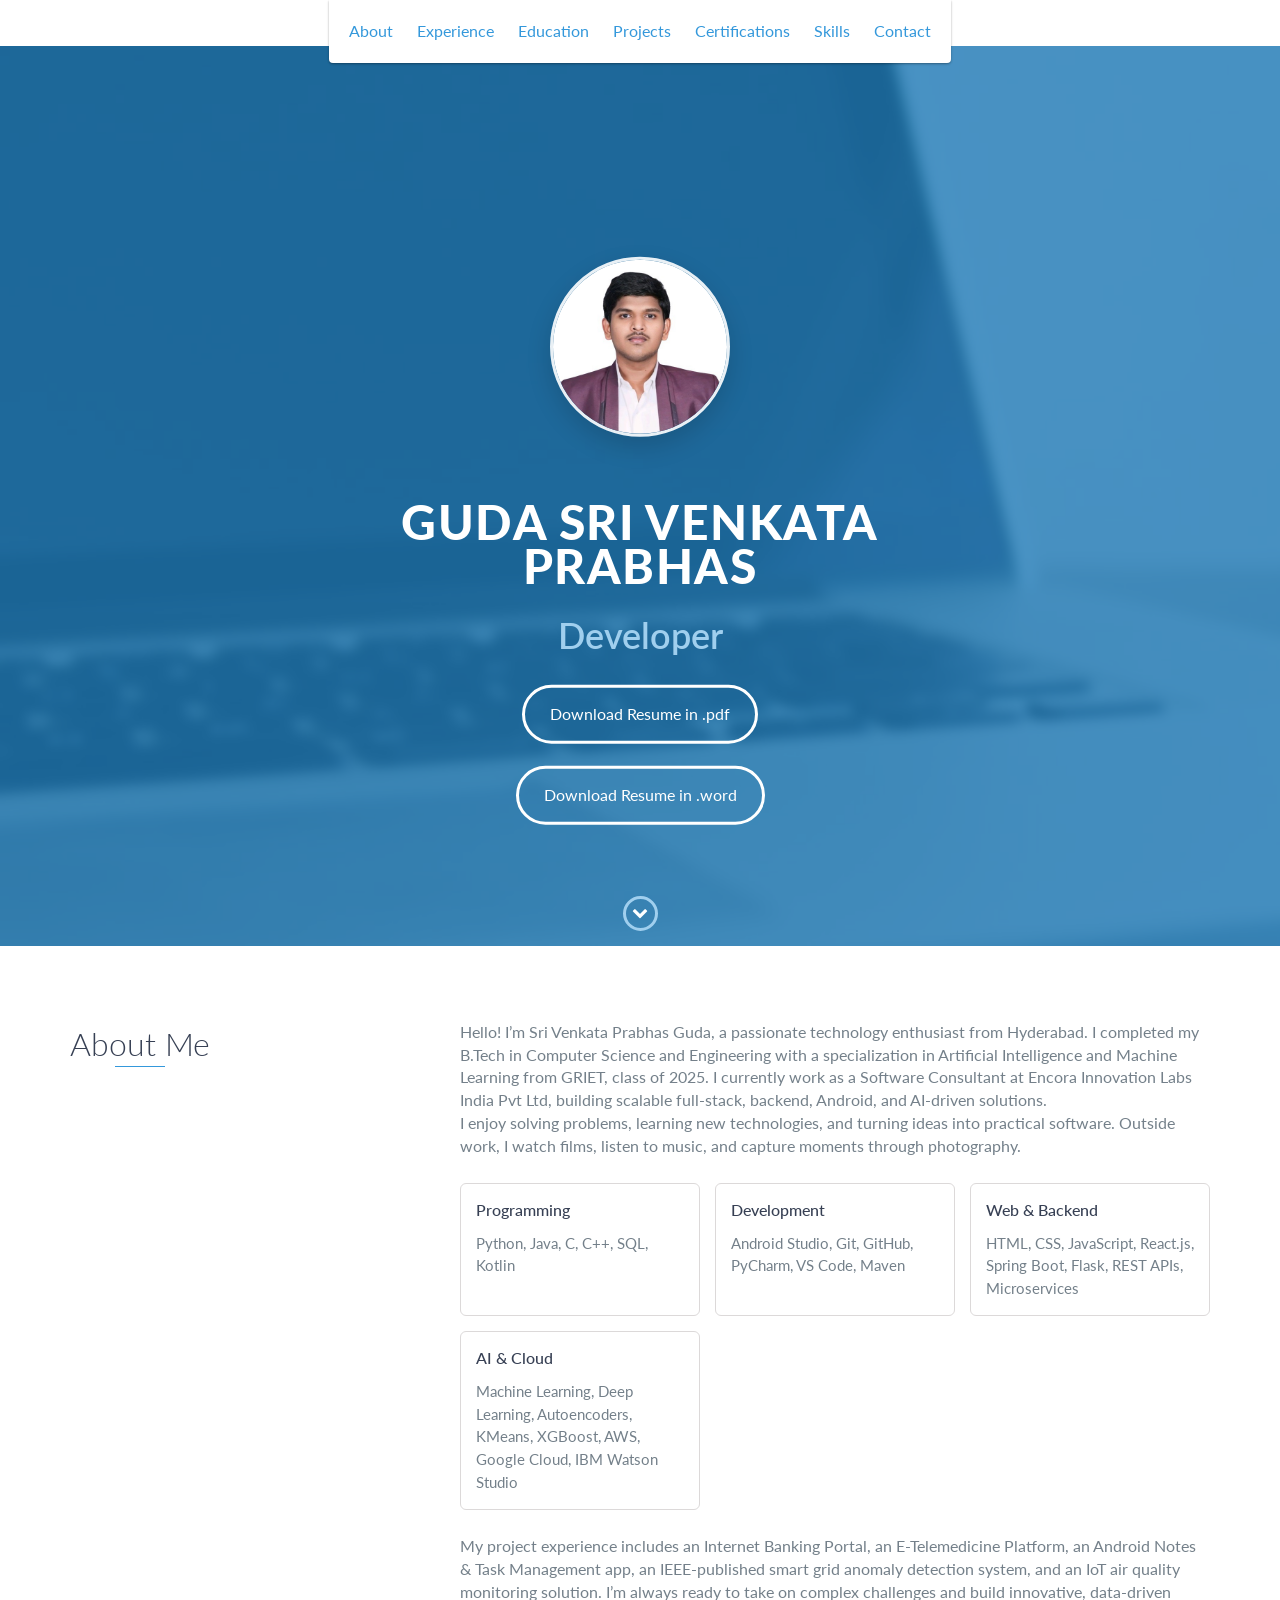
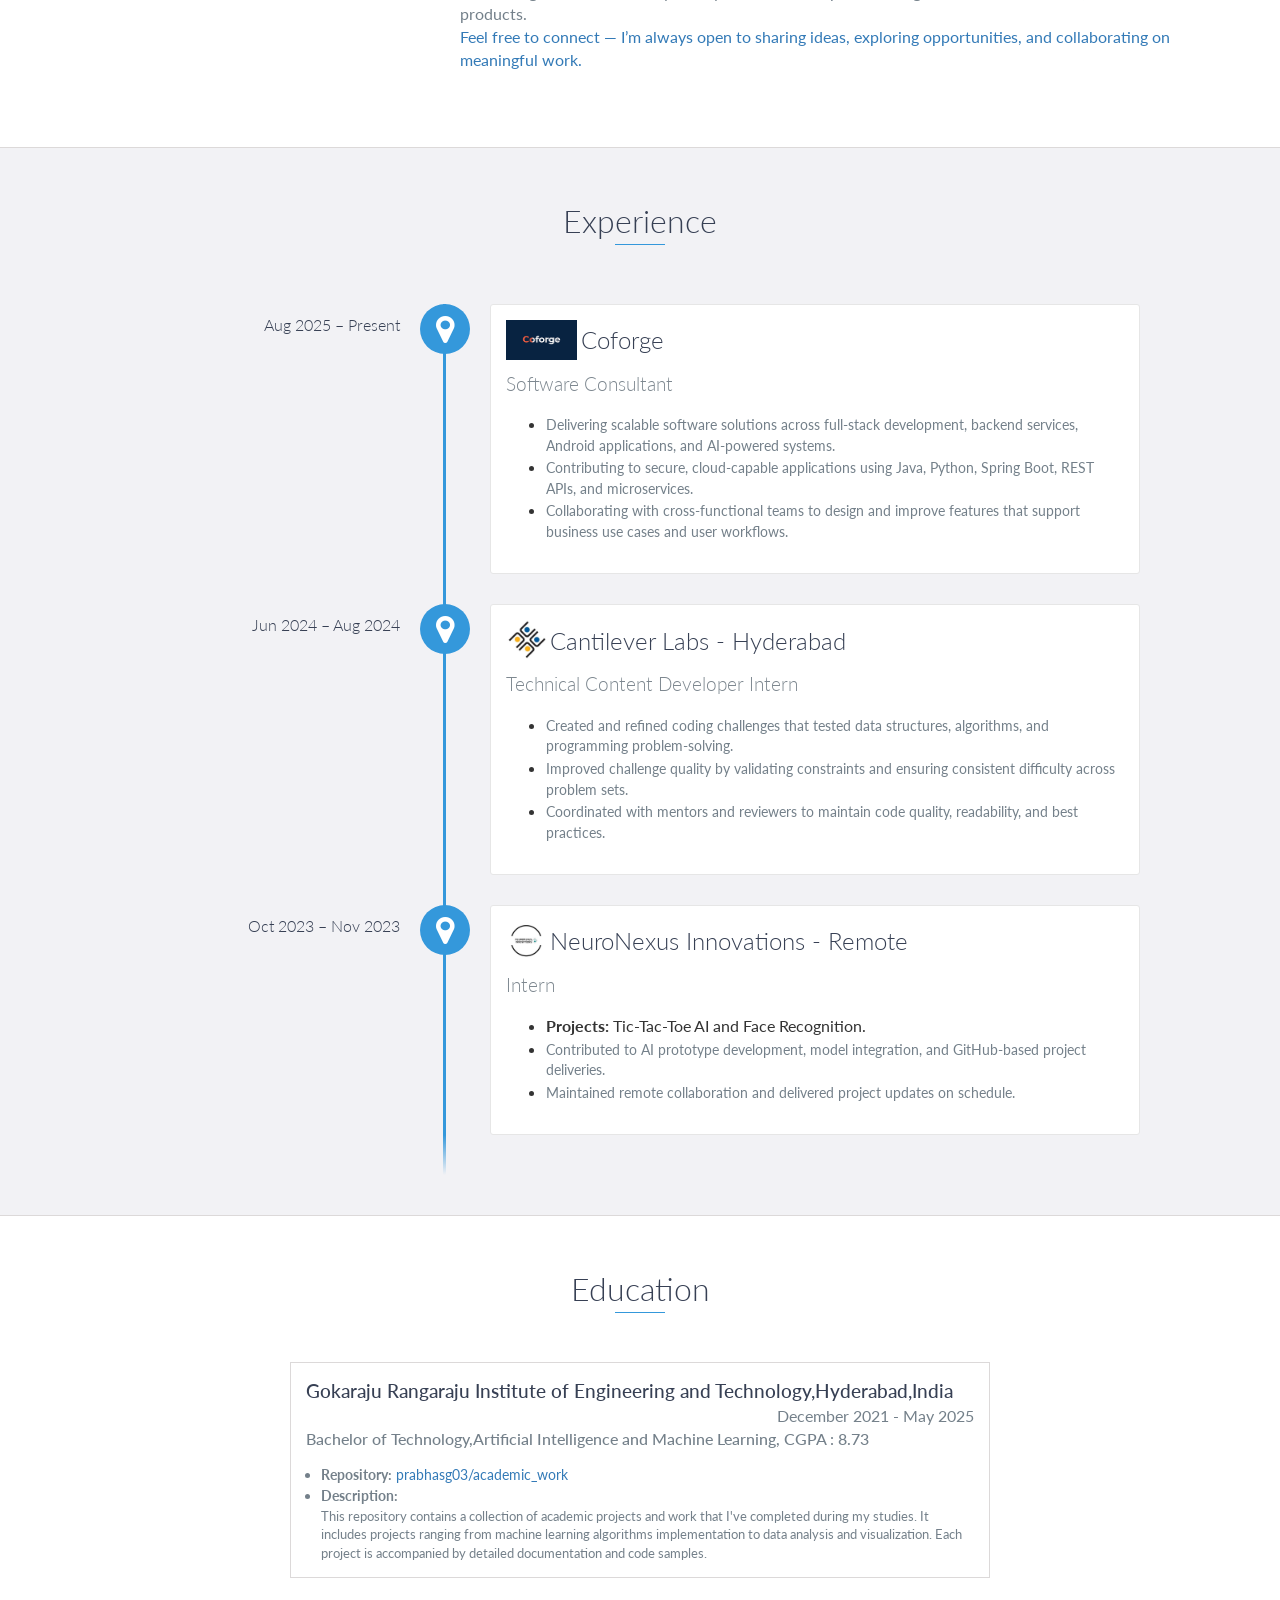
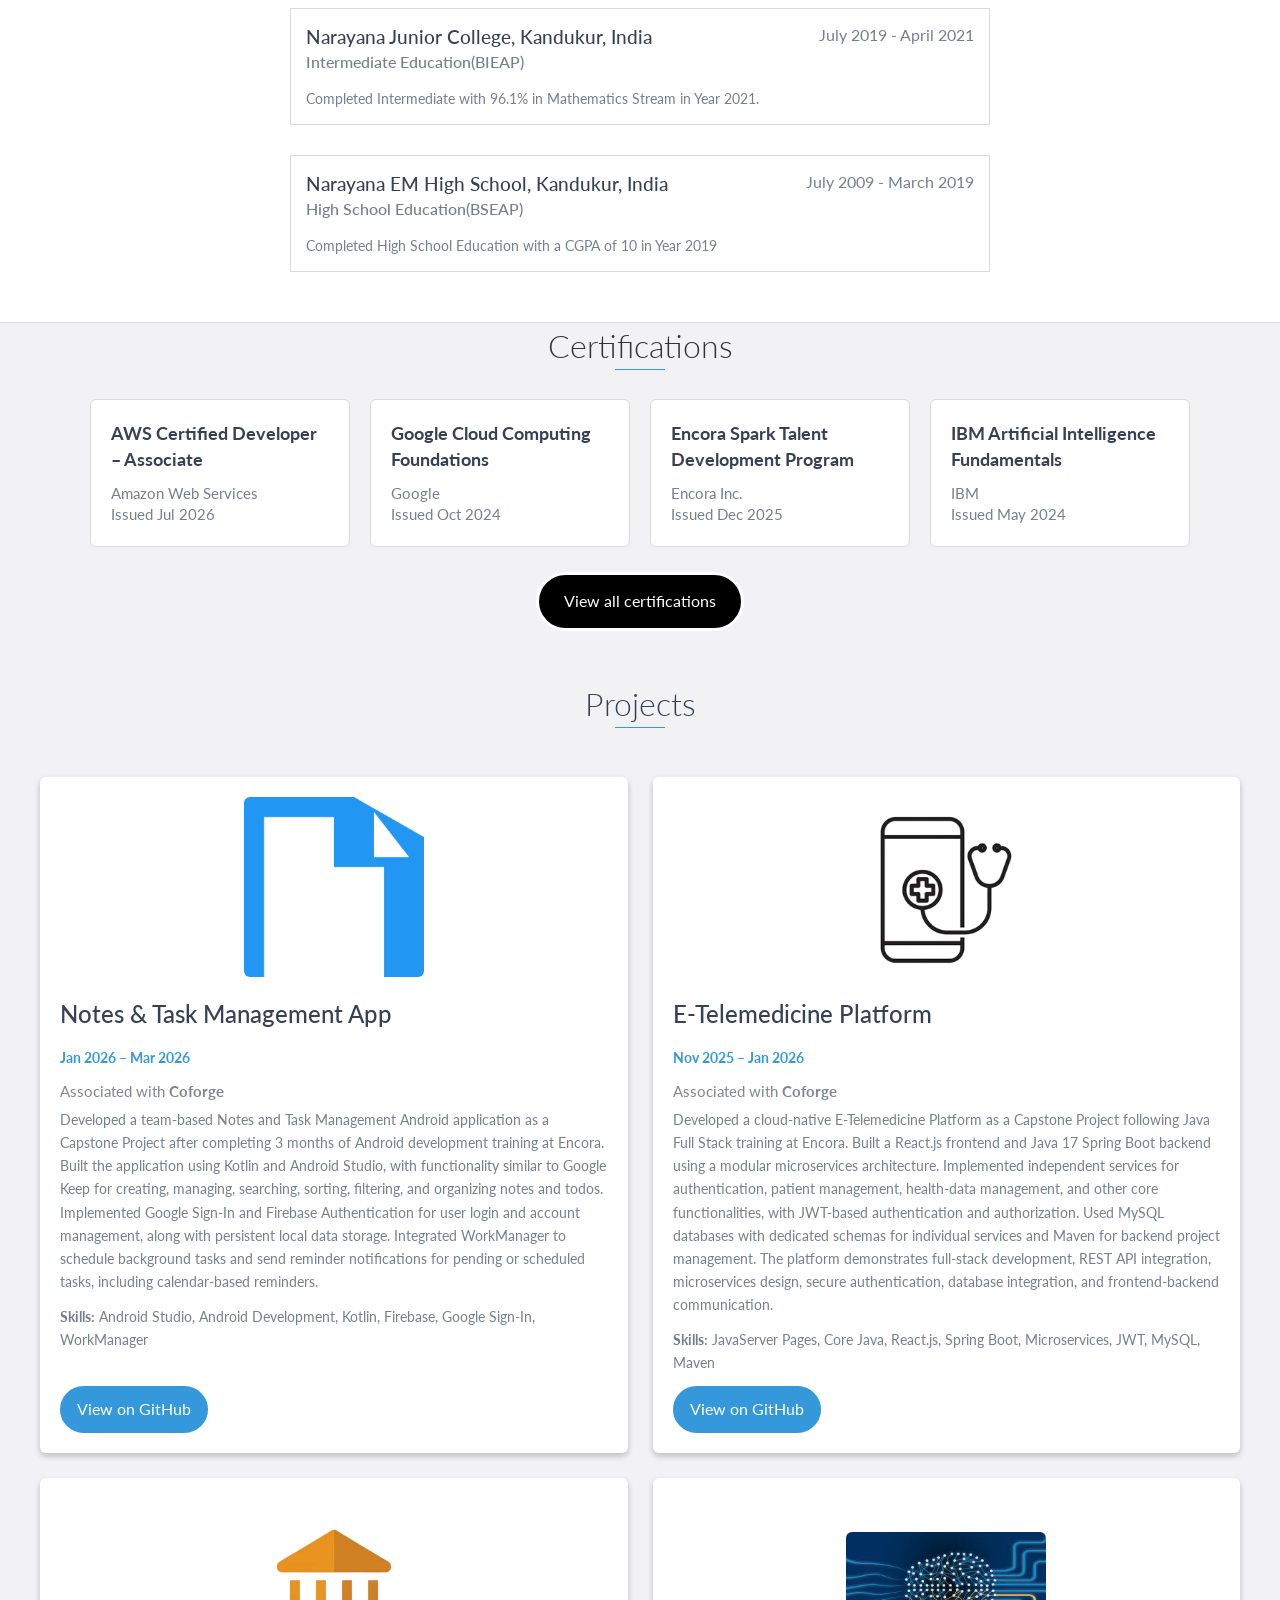
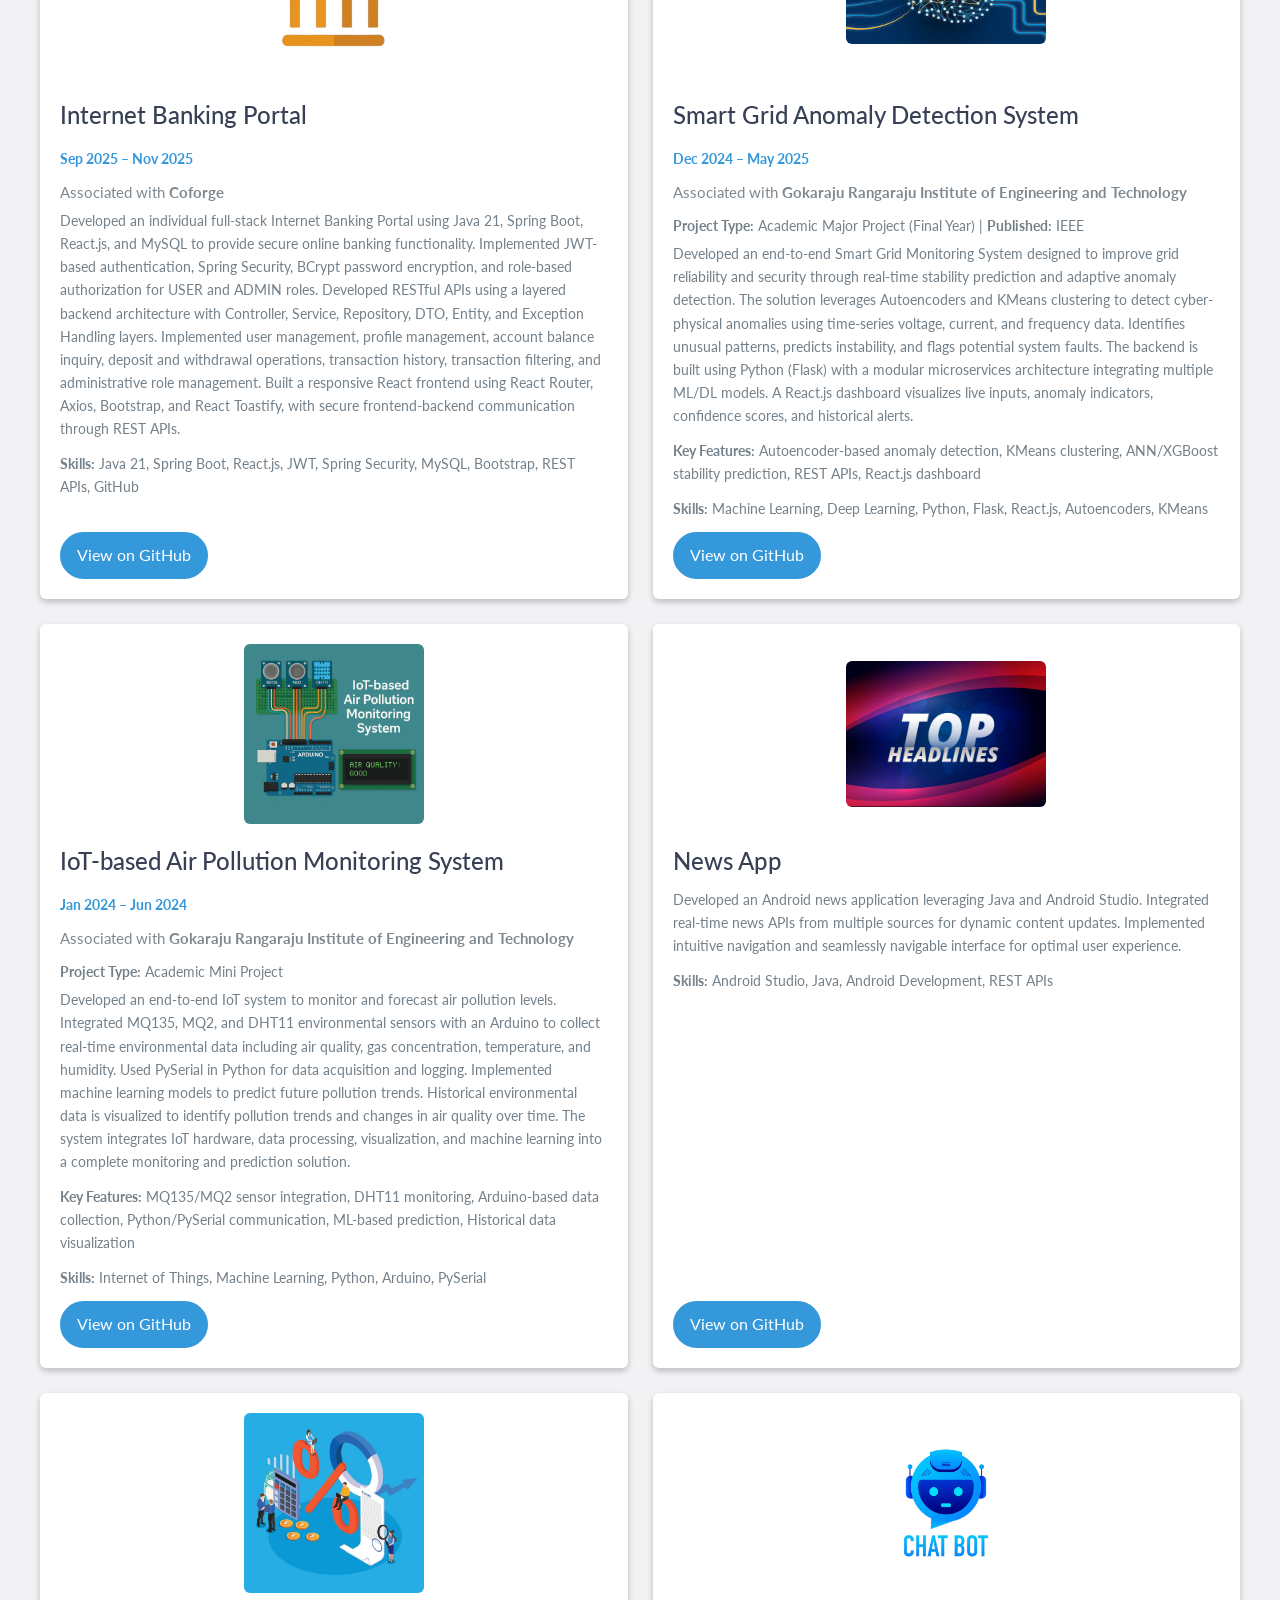
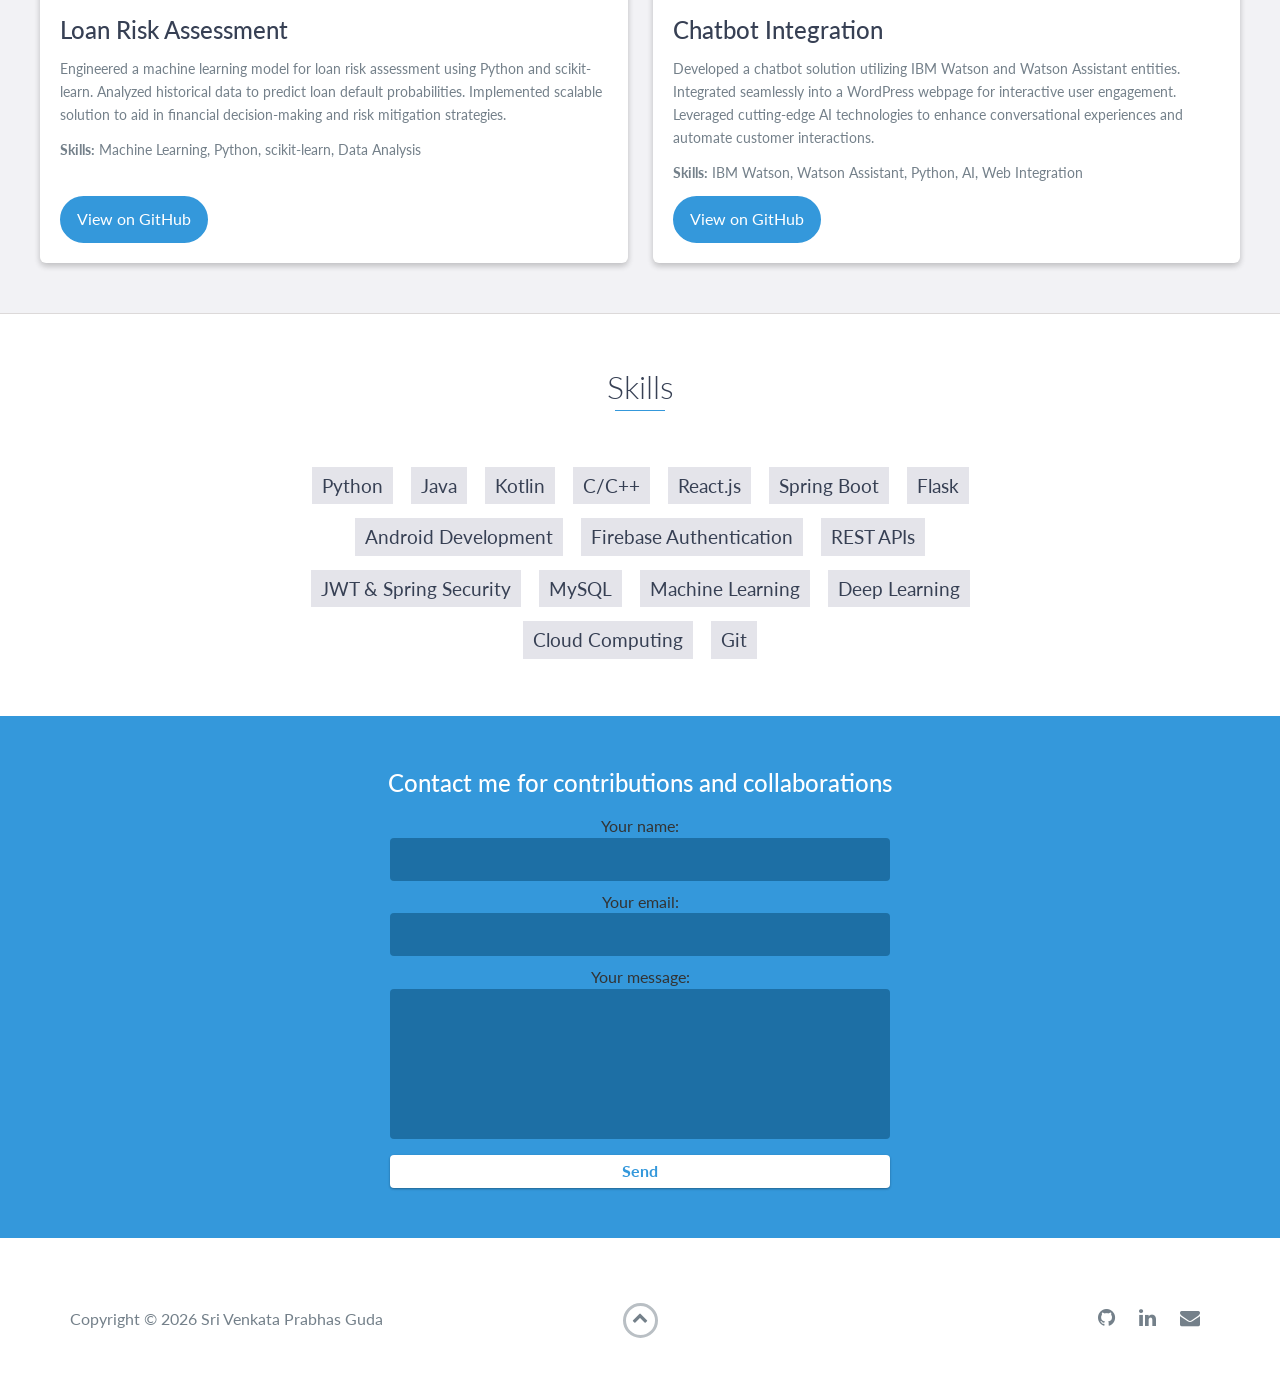
==== commit 518774e6: "Stage 3 - Portfolio: Layout fixes, SEO optimization, and certifications update - Fix projects grid l" ====
--- a/index.html
+++ b/index.html
@@ -5,9 +5,21 @@
     <meta charset="utf-8">
     <meta http-equiv="X-UA-Compatible" content="IE=edge">
     <meta name="viewport" content="width=device-width, initial-scale=1">
-    <meta name="keywords" content="Prabhas Guda,Prabhas Guda Portfolio,Sri Venkata Prabhas Guda,Venkata Prabhas Guda,Guda Sri Venkata Prabhas" />
+    <meta name="keywords" content="Prabhas Guda,Prabhas Guda Portfolio,Sri Venkata Prabhas Guda,Venkata Prabhas Guda,Guda Sri Venkata Prabhas,Sri Venkata Prabhas Website,Prabhas Guda Website,venkata Prabhas Guda website,prabhasg03 website" />
+    <meta name="description" content="Portfolio of Guda Sri Venkata Prabhas — software consultant and full-stack developer. Projects: Android, React, Spring Boot, ML, IoT. View certifications and GitHub projects." />
+    <meta name="author" content="Sri Venkata Prabhas Guda" />
+    <meta property="og:title" content="Prabhas Guda - Software Developer & Full-Stack Engineer" />
+    <meta property="og:description" content="Explore my portfolio of innovative projects built with React, Spring Boot, Android, and Machine Learning. AWS certified developer with expertise in cloud architecture." />
+    <meta property="og:type" content="website" />
+    <meta property="og:url" content="https://prabhasguda.github.io/" />
+    <meta property="og:image" content="https://prabhasguda.github.io/images/profile.jpg" />
+    <meta name="twitter:card" content="summary_large_image" />
+    <meta name="twitter:title" content="Prabhas Guda - Software Developer & Full-Stack Engineer" />
+    <meta name="twitter:description" content="Explore my portfolio of innovative projects built with React, Spring Boot, Android, and Machine Learning. AWS certified developer with expertise in cloud architecture." />
+    <meta name="twitter:image" content="https://prabhasguda.github.io/images/profile.jpg" />
+    <meta name="twitter:url" content="https://prabhasguda.github.io/" />
     <title>Prabhas Guda Portfolio</title>
-	<link rel="shortcut icon" href="favicon.ico" type="image/x-icon">
+	<link rel="shortcut icon" href="favicon.png" type="image/x-icon">
 	<link rel="icon" href="favicon.ico" type="image/x-icon">
     <link href="https://fonts.googleapis.com/css?family=Lato:300,400,700,900" rel="stylesheet">
     <link rel="stylesheet" href="libs/font-awesome/css/font-awesome.min.css">
@@ -36,6 +48,9 @@
             </li>
             <li>
                 <a href="#projects">Projects</a>
+            </li>
+            <li>
+                <a href="#certifications">Certifications</a>
             </li>
             <li>
                 <a href="#skills">Skills</a>
@@ -79,66 +94,69 @@
                     <h2 class="heading">About Me</h2>
                 </div>
                 <div class="col-md-8">
-                     <p>I am Sri Venkata Prabhas Guda, currently working as a Software Consultant at Encora Innovation Labs India Pvt Ltd.<br><br>
-I am a Computer Science and Engineering (Artificial Intelligence and Machine Learning) graduate from Gokaraju Rangaraju Institute of Engineering and Technology (GRIET), Class of 2025.<br><br>
-I love problem-solving and the excitement of new learning. In my free time, I read books from different genres and watch the latest movies. Music is yet another food for my soul — it comprises my life's soundtrack. With photography, I create memories and moments that inspire me.<br><br>
-I have broad technical experience and skills. Areas in which I am proficient include:<br>
-<h4>Programming languages</h4>
-Python, Java, C, C++, SQL.<br>
-<h4>Development Tools</h4>
-Android Studio, GitHub,NetBeans,PyCharm,Visual Studio Code<br>
-<h4>Web Technologies</h4>
-HTML, CSS, JavaScript<br>
-<h4>Data and Analytics</h4>
-Machine Learning, Data Visualization, Data Mining, Big Data Analytics,Microsoft Excel<br>
-<h4>Cloud Computing platforms</h4>
-AWS , Google Cloud , IBM Watson Studio<br><br>
-Equipped with a strong background in these regards, I'm all set to help overcome any complex challenge and come up with innovative solutions. I thrive on problem-solving and get very excited about connecting to discuss opportunities, share ideas, or talk for the sake of conversation in areas of common interest. Let us explore endless possibilities together!<br><br>
-<a href="#contact">Feel free to connect , I'm always open to making connections and having meaningful conversations.</a></p>
+                    <p>Hello! I’m Sri Venkata Prabhas Guda, a passionate technology enthusiast from Hyderabad. I completed my B.Tech in Computer Science and Engineering with a specialization in Artificial Intelligence and Machine Learning from GRIET, class of 2025. I currently work as a Software Consultant at Encora Innovation Labs India Pvt Ltd, building scalable full-stack, backend, Android, and AI-driven solutions.</p>
+                    <p>I enjoy solving problems, learning new technologies, and turning ideas into practical software. Outside work, I watch films, listen to music, and capture moments through photography.</p>
+                    <div class="about-lists">
+                        <div class="about-block">
+                            <h4>Programming</h4>
+                            <p>Python, Java, C, C++, SQL, Kotlin</p>
+                        </div>
+                        <div class="about-block">
+                            <h4>Development</h4>
+                            <p>Android Studio, Git, GitHub, PyCharm, VS Code, Maven</p>
+                        </div>
+                        <div class="about-block">
+                            <h4>Web & Backend</h4>
+                            <p>HTML, CSS, JavaScript, React.js, Spring Boot, Flask, REST APIs, Microservices</p>
+                        </div>
+                        <div class="about-block">
+                            <h4>AI & Cloud</h4>
+                            <p>Machine Learning, Deep Learning, Autoencoders, KMeans, XGBoost, AWS, Google Cloud, IBM Watson Studio</p>
+                        </div>
+                    </div>
+                    <p>My project experience includes an Internet Banking Portal, an E-Telemedicine Platform, an Android Notes & Task Management app, an IEEE-published smart grid anomaly detection system, and an IoT air quality monitoring solution. I’m always ready to take on complex challenges and build innovative, data-driven products.</p>
+                    <p><a href="#contact">Feel free to connect — I’m always open to sharing ideas, exploring opportunities, and collaborating on meaningful work.</a></p>
                 </div>
             </div>
         </div>
     </div>
     <!-- End #about -->
 
-<div id="experience" class="background-alt">
-    <h2 class="heading">Experience</h2>
-    <div id="experience-timeline">
-
-        <div data-date="June 2025 – Present">
-            <img src="images/encora_logo.png" alt="Encora Logo" style="height: 40px; margin-bottom: 10px;">
-            <h3>Encora Innovation Labs India Pvt Ltd</h3>
-            <h4>Software Consultant (PPO)</h4>
-            <ul>
-                <li><p>Offered and accepted a Pre-Placement Offer (PPO) from Encora as part of the final-year placement collaboration.</p></li>
-                <li><p>Working on scalable AI-driven software solutions focused on smart infrastructure and automation.</p></li>
-                <li><p>Utilized Python, AI and ML, IBM Watson Cloud.</p></li>
-            </ul>
-        </div>
-
-        <div data-date="May 2024 – August 2024">
-            <img src="images/cantilever_logo.png" alt="Cantilever Labs Logo" style="height: 40px; margin-bottom: 10px;">
-            <h3>Cantilever Labs - Hyderabad</h3>
-            <h4>Intern</h4>
-            <ul>
-                <li><p>Crafted and edited coding challenges to assess programmer skills in areas like data structures and algorithms.</p></li>
-                <li><p>Optimized challenge difficulty by testing and implementing increased constraints, ensuring a well-calibrated learning experience.</p></li>
-                <li><p>Collaborated with Mentors and team to ensure code quality and adherence to best practices.</p></li>
-            </ul>
-        </div>
-
-        <div data-date="October 2023 – December 2023">
-            <img src="images/neuronexus_logo.png" alt="NeuroNexus Logo" style="height: 40px; margin-bottom: 10px;">
-            <h3>NeuroNexus Innovations - Remote</h3>
-            <h4>SDE Intern</h4>
-            <ul>
-                <li><strong>Project:</strong> <a href="https://github.com/prabhasg03/NeuroNexus/tree/main">NeuroNexus Repository</a></li>
-                <li><p>Successfully completed assigned tasks with precision and promptness, ensuring timely project delivery.</p></li>
-            </ul>
-        </div>
-
-    </div>
-</div>
+    <div id="experience" class="background-alt">
+        <h2 class="heading">Experience</h2>
+        <div id="experience-timeline">
+            <div data-date="Aug 2025 – Present">
+                <img src="images/coforge_logo.png" alt="Coforge Logo" style="height: 40px; margin-bottom: 10px;">
+                <h3>Coforge</h3>
+                <h4>Software Consultant</h4>
+                <ul>
+                    <li><p>Delivering scalable software solutions across full-stack development, backend services, Android applications, and AI-powered systems.</p></li>
+                    <li><p>Contributing to secure, cloud-capable applications using Java, Python, Spring Boot, REST APIs, and microservices.</p></li>
+                    <li><p>Collaborating with cross-functional teams to design and improve features that support business use cases and user workflows.</p></li>
+                </ul>
+            </div>
+            <div data-date="Jun 2024 – Aug 2024">
+                <img src="images/cantilever_logo.png" alt="Cantilever Labs Logo" style="height: 40px; margin-bottom: 10px;">
+                <h3>Cantilever Labs - Hyderabad</h3>
+                <h4>Technical Content Developer Intern</h4>
+                <ul>
+                    <li><p>Created and refined coding challenges that tested data structures, algorithms, and programming problem-solving.</p></li>
+                    <li><p>Improved challenge quality by validating constraints and ensuring consistent difficulty across problem sets.</p></li>
+                    <li><p>Coordinated with mentors and reviewers to maintain code quality, readability, and best practices.</p></li>
+                </ul>
+            </div>
+            <div data-date="Oct 2023 – Nov 2023">
+                <img src="images/neuronexus_logo.png" alt="NeuroNexus Logo" style="height: 40px; margin-bottom: 10px;">
+                <h3>NeuroNexus Innovations - Remote</h3>
+                <h4>Intern</h4>
+                <ul>
+                    <li><strong>Projects:</strong> Tic-Tac-Toe AI and Face Recognition.</li>
+                    <li><p>Contributed to AI prototype development, model integration, and GitHub-based project deliveries.</p></li>
+                    <li><p>Maintained remote collaboration and delivered project updates on schedule.</p></li>
+                </ul>
+            </div>
+        </div>
+    </div>
     <!-- End #experience -->
 
     <div id="education">
@@ -178,82 +196,195 @@
     </div>
     <!-- End #education -->
 
+    <div id="certifications" class="background-alt text-center">
+        <h2 class="heading">Certifications</h2>
+        <div class="certification-grid">
+            <div class="certification-card">
+                <h3>AWS Certified Developer – Associate</h3>
+                <p>Amazon Web Services</p>
+                <span>Issued Jul 2026</span>
+            </div>
+            <div class="certification-card">
+                <h3>Google Cloud Computing Foundations</h3>
+                <p>Google</p>
+                <span>Issued Oct 2024</span>
+            </div>
+            <div class="certification-card">
+                <h3>Encora Spark Talent Development Program</h3>
+                <p>Encora Inc.</p>
+                <span>Issued Dec 2025</span>
+            </div>
+            <div class="certification-card">
+                <h3>IBM Artificial Intelligence Fundamentals</h3>
+                <p>IBM</p>
+                <span>Issued May 2024</span>
+            </div>
+        </div>
+        <a href="certifications.html" class="btn-rounded-black">View all certifications</a>
+    </div>
+    <!-- End #certifications -->
+
     <div id="projects" class="background-alt">
         <h2 class="heading">Projects</h2>
         <div class="container">
             <div class="row">
-                <div class="project shadow-large">
-                    <div class="project-image">
-                        <img src="images/news.png" alt="News App Logo" width="200" height="200" />
+                <!-- Notes & Task Management App -->
+                <div class="project shadow-large">
+                    <div class="project-image">
+                        <img src="images/notes_app.png" alt="Notes & Task Management App" width="200" height="200" / onerror="this.style.display='none'; this.parentElement.classList.add('image-fallback'); this.parentElement.setAttribute('data-project', 'Notes & Task Management App');">
+                    </div>
+                    <!-- End .project-image -->
+                    <div class="project-info">
+                        <h3>Notes & Task Management App</h3>
+                        <p class="project-date"><strong>Jan 2026 – Mar 2026</strong></p>
+                        <p class="project-organization">Associated with <strong>Coforge</strong></p>
+                        <p>
+                            Developed a team-based Notes and Task Management Android application as a Capstone Project after completing 3 months of Android development training at Encora. Built the application using Kotlin and Android Studio, with functionality similar to Google Keep for creating, managing, searching, sorting, filtering, and organizing notes and todos. Implemented Google Sign-In and Firebase Authentication for user login and account management, along with persistent local data storage. Integrated WorkManager to schedule background tasks and send reminder notifications for pending or scheduled tasks, including calendar-based reminders.
+                        </p>
+                        <p><strong>Skills:</strong> Android Studio, Android Development, Kotlin, Firebase, Google Sign-In, WorkManager</p>
+                        <a href="https://github.com/HKSuryan/EncoraAndroidProject_2" target="_blank" class="btn-rounded-white">View on GitHub</a>
+                    </div>
+                    <!-- End .project-info -->
+                </div>
+                <!-- End .project -->
+
+                <!-- E-Telemedicine Platform -->
+                <div class="project shadow-large">
+                    <div class="project-image">
+                        <img src="images/etelemedicine.png" alt="E-Telemedicine Platform" width="200" height="200" / onerror="this.style.display='none'; this.parentElement.classList.add('image-fallback'); this.parentElement.setAttribute('data-project', 'E-Telemedicine Platform');">
+                    </div>
+                    <!-- End .project-image -->
+                    <div class="project-info">
+                        <h3>E-Telemedicine Platform</h3>
+                        <p class="project-date"><strong>Nov 2025 – Jan 2026</strong></p>
+                        <p class="project-organization">Associated with <strong>Coforge</strong></p>
+                        <p>
+                            Developed a cloud-native E-Telemedicine Platform as a Capstone Project following Java Full Stack training at Encora. Built a React.js frontend and Java 17 Spring Boot backend using a modular microservices architecture. Implemented independent services for authentication, patient management, health-data management, and other core functionalities, with JWT-based authentication and authorization. Used MySQL databases with dedicated schemas for individual services and Maven for backend project management. The platform demonstrates full-stack development, REST API integration, microservices design, secure authentication, database integration, and frontend-backend communication.
+                        </p>
+                        <p><strong>Skills:</strong> JavaServer Pages, Core Java, React.js, Spring Boot, Microservices, JWT, MySQL, Maven</p>
+                        <a href="https://github.com/prabhasg03/Capstone_Project" target="_blank" class="btn-rounded-white">View on GitHub</a>
+                    </div>
+                    <!-- End .project-info -->
+                </div>
+                <!-- End .project -->
+
+                <!-- Internet Banking Portal -->
+                <div class="project shadow-large">
+                    <div class="project-image">
+                        <img src="images/internet_banking.png" alt="Internet Banking Portal" width="200" height="200" / onerror="this.style.display='none'; this.parentElement.classList.add('image-fallback'); this.parentElement.setAttribute('data-project', 'Internet Banking Portal');">
+                    </div>
+                    <!-- End .project-image -->
+                    <div class="project-info">
+                        <h3>Internet Banking Portal</h3>
+                        <p class="project-date"><strong>Sep 2025 – Nov 2025</strong></p>
+                        <p class="project-organization">Associated with <strong>Coforge</strong></p>
+                        <p>
+                            Developed an individual full-stack Internet Banking Portal using Java 21, Spring Boot, React.js, and MySQL to provide secure online banking functionality. Implemented JWT-based authentication, Spring Security, BCrypt password encryption, and role-based authorization for USER and ADMIN roles. Developed RESTful APIs using a layered backend architecture with Controller, Service, Repository, DTO, Entity, and Exception Handling layers. Implemented user management, profile management, account balance inquiry, deposit and withdrawal operations, transaction history, transaction filtering, and administrative role management. Built a responsive React frontend using React Router, Axios, Bootstrap, and React Toastify, with secure frontend-backend communication through REST APIs.
+                        </p>
+                        <p><strong>Skills:</strong> Java 21, Spring Boot, React.js, JWT, Spring Security, MySQL, Bootstrap, REST APIs, GitHub</p>
+                        <a href="https://github.com/prabhasg03/Internet_Banking_Portal" target="_blank" class="btn-rounded-white">View on GitHub</a>
+                    </div>
+                    <!-- End .project-info -->
+                </div>
+                <!-- End .project -->
+
+                <!-- Smart Grid Anomaly Detection System -->
+                <div class="project shadow-large">
+                    <div class="project-image">
+                        <img src="images/smart_grid.png" alt="Smart Grid Anomaly Detection" width="200" height="200" / onerror="this.style.display='none'; this.parentElement.classList.add('image-fallback'); this.parentElement.setAttribute('data-project', 'Smart Grid Anomaly Detection');">
+                    </div>
+                    <!-- End .project-image -->
+                    <div class="project-info">
+                        <h3>Smart Grid Anomaly Detection System</h3>
+                        <p class="project-date"><strong>Dec 2024 – May 2025</strong></p>
+                        <p class="project-organization">Associated with <strong>Gokaraju Rangaraju Institute of Engineering and Technology</strong></p>
+                        <p class="project-type"><strong>Project Type:</strong> Academic Major Project (Final Year) | <strong>Published:</strong> IEEE</p>
+                        <p>
+                            Developed an end-to-end Smart Grid Monitoring System designed to improve grid reliability and security through real-time stability prediction and adaptive anomaly detection. The solution leverages Autoencoders and KMeans clustering to detect cyber-physical anomalies using time-series voltage, current, and frequency data. Identifies unusual patterns, predicts instability, and flags potential system faults. The backend is built using Python (Flask) with a modular microservices architecture integrating multiple ML/DL models. A React.js dashboard visualizes live inputs, anomaly indicators, confidence scores, and historical alerts.
+                        </p>
+                        <p><strong>Key Features:</strong> Autoencoder-based anomaly detection, KMeans clustering, ANN/XGBoost stability prediction, REST APIs, React.js dashboard</p>
+                        <p><strong>Skills:</strong> Machine Learning, Deep Learning, Python, Flask, React.js, Autoencoders, KMeans</p>
+                        <a href="https://github.com/prabhasg03/academic_work/tree/Major-Project" target="_blank" class="btn-rounded-white">View on GitHub</a>
+                    </div>
+                    <!-- End .project-info -->
+                </div>
+                <!-- End .project -->
+
+                <!-- IoT Air Pollution Monitoring System -->
+                <div class="project shadow-large">
+                    <div class="project-image">
+                        <img src="images/air_quality.png" alt="IoT Air Pollution Monitoring" width="200" height="200" / onerror="this.style.display='none'; this.parentElement.classList.add('image-fallback'); this.parentElement.setAttribute('data-project', 'IoT Air Pollution Monitoring');">
+                    </div>
+                    <!-- End .project-image -->
+                    <div class="project-info">
+                        <h3>IoT-based Air Pollution Monitoring System</h3>
+                        <p class="project-date"><strong>Jan 2024 – Jun 2024</strong></p>
+                        <p class="project-organization">Associated with <strong>Gokaraju Rangaraju Institute of Engineering and Technology</strong></p>
+                        <p class="project-type"><strong>Project Type:</strong> Academic Mini Project</p>
+                        <p>
+                            Developed an end-to-end IoT system to monitor and forecast air pollution levels. Integrated MQ135, MQ2, and DHT11 environmental sensors with an Arduino to collect real-time environmental data including air quality, gas concentration, temperature, and humidity. Used PySerial in Python for data acquisition and logging. Implemented machine learning models to predict future pollution trends. Historical environmental data is visualized to identify pollution trends and changes in air quality over time. The system integrates IoT hardware, data processing, visualization, and machine learning into a complete monitoring and prediction solution.
+                        </p>
+                        <p><strong>Key Features:</strong> MQ135/MQ2 sensor integration, DHT11 monitoring, Arduino-based data collection, Python/PySerial communication, ML-based prediction, Historical data visualization</p>
+                        <p><strong>Skills:</strong> Internet of Things, Machine Learning, Python, Arduino, PySerial</p>
+                        <a href="https://github.com/prabhasg03/academic_work/tree/Mini-Project" target="_blank" class="btn-rounded-white">View on GitHub</a>
+                    </div>
+                    <!-- End .project-info -->
+                </div>
+                <!-- End .project -->
+
+                <!-- News App -->
+                <div class="project shadow-large">
+                    <div class="project-image">
+                        <img src="images/news.png" alt="News App" width="200" height="200" / onerror="this.style.display='none'; this.parentElement.classList.add('image-fallback'); this.parentElement.setAttribute('data-project', 'News App');">
                     </div>
                     <!-- End .project-image -->
                     <div class="project-info">
                         <h3>News App</h3>
                         <p>
-                            Developed an Android news application leveraging Java and Android Studio. Integrated API for real-time news updates from multiple sources. Seamlessly navigable interface for intuitive user experience.
-                        </p>
-                        <a href="https://github.com/prabhasg03/Android_App_Projects/tree/master/BasicApps/News%20App">View Project</a>
-                    </div>
-                    <!-- End .project-info -->
-                </div>                
-                <!-- End .project -->
-                <div class="project shadow-large">
-                    <div class="project-image">
-                        <img src="images/loan_risk.png" alt="Loan Risk" width="200" height="200" />
+                            Developed an Android news application leveraging Java and Android Studio. Integrated real-time news APIs from multiple sources for dynamic content updates. Implemented intuitive navigation and seamlessly navigable interface for optimal user experience.
+                        </p>
+                        <p><strong>Skills:</strong> Android Studio, Java, Android Development, REST APIs</p>
+                        <a href="https://github.com/prabhasg03/Android_App_Projects/tree/master/BasicApps/News%20App" target="_blank" class="btn-rounded-white">View on GitHub</a>
+                    </div>
+                    <!-- End .project-info -->
+                </div>
+                <!-- End .project -->
+
+                <!-- Loan Risk Assessment -->
+                <div class="project shadow-large">
+                    <div class="project-image">
+                        <img src="images/loan_risk.png" alt="Loan Risk Assessment" width="200" height="200" / onerror="this.style.display='none'; this.parentElement.classList.add('image-fallback'); this.parentElement.setAttribute('data-project', 'Loan Risk Assessment');">
                     </div>
                     <!-- End .project-image -->
                     <div class="project-info">
                         <h3>Loan Risk Assessment</h3>
                         <p>
-                            Engineered a machine learning model for loan risk assessment using Python and scikit-learn. Analyzed historical data to predict loan default probabilities. Implemented scalable solution to aid in financial decision-making.
-                        </p>
-                        <a href="https://github.com/prabhasg03/Python_Projects/tree/IBM-AI-Fundamentals/Loan%20Risk">View Project</a>
-                    </div>
-                    <!-- End .project-info -->
-                </div>                
-                <div class="project shadow-large">
-                    <div class="project-image">
-                        <img src="images/chatbot.png" alt="ChatBot Logo" width="200" height="200" />
+                            Engineered a machine learning model for loan risk assessment using Python and scikit-learn. Analyzed historical data to predict loan default probabilities. Implemented scalable solution to aid in financial decision-making and risk mitigation strategies.
+                        </p>
+                        <p><strong>Skills:</strong> Machine Learning, Python, scikit-learn, Data Analysis</p>
+                        <a href="https://github.com/prabhasg03/Python_Projects/tree/IBM-AI-Fundamentals/Loan%20Risk" target="_blank" class="btn-rounded-white">View on GitHub</a>
+                    </div>
+                    <!-- End .project-info -->
+                </div>
+                <!-- End .project -->
+
+                <!-- Chatbot Integration -->
+                <div class="project shadow-large">
+                    <div class="project-image">
+                        <img src="images/chatbot.png" alt="Chatbot Integration" width="200" height="200" / onerror="this.style.display='none'; this.parentElement.classList.add('image-fallback'); this.parentElement.setAttribute('data-project', 'Chatbot Integration');">
                     </div>
                     <!-- End .project-image -->
                     <div class="project-info">
                         <h3>Chatbot Integration</h3>
                         <p>
-                            Developed a chatbot solution utilizing IBM Watson and Watson Assistant entities. Integrated seamlessly into a WordPress webpage for interactive user engagement. Leveraged cutting-edge AI technologies to enhance conversational experiences.
-                        </p>
-                        <a href="https://github.com/prabhasg03/Python_Projects/tree/IBM-AI-Fundamentals/ChatBot">View Project</a>
-                    </div>
-                    <!-- End .project-info -->
-                </div>                
-                <!-- End .project -->
-                 <div class="project shadow-large">
-    <div class="project-image">
-        <img src="images/air_quality.png" alt="IoT Air Pollution" width="200" height="200" />
-    </div>
-    <!-- End .project-image -->
-        <div class="project-info">
-            <h3>IoT-based Air Pollution Monitoring System</h3>
-            <p>
-                Built an end-to-end IoT system with teammates Akash Paul Reddy Sama and Vashist Kumar Miryalkar to monitor and forecast air pollution levels. Integrated MQ135, MQ2, and DHT11 sensors with an Arduino to collect real-time environmental data. Used PySerial in Python for data acquisition and logging. Implemented ML models to predict future pollution trends and visualize historical patterns on a custom dashboard.
-            </p>
-                <a href="https://github.com/prabhasg03/academic_work/tree/Major-Project">View Project</a>
-            </div>
-        </div>
-
-            <div class="project shadow-large">
-            <div class="project-image">
-                <img src="images/smart_grid.png" alt="Anomaly Detection in smart grids using deep learning" width="200" height="200" />
-            </div>
-            <!-- End .project-image -->
-            <div class="project-info">
-                <h3>Smart Grid Anomaly Detection System</h3>
-                <p>
-                    Designed a real-time smart grid monitoring system to detect faults and cyber-physical anomalies using Autoencoders and KMeans clustering. Built a Flask-based backend to serve model predictions through REST APIs. Developed a React.js dashboard to visualize real-time signals, system stability, and anomaly alerts. Ensured modularity and scalability for integration into larger energy infrastructure.
-                </p>
-                <a href="https://github.com/prabhasg03/academic_work/tree/Major-Project">View Project</a>
-                </div>
-            </div>
-            <!-- End .project --> 
+                            Developed a chatbot solution utilizing IBM Watson and Watson Assistant entities. Integrated seamlessly into a WordPress webpage for interactive user engagement. Leveraged cutting-edge AI technologies to enhance conversational experiences and automate customer interactions.
+                        </p>
+                        <p><strong>Skills:</strong> IBM Watson, Watson Assistant, Python, AI, Web Integration</p>
+                        <a href="https://github.com/prabhasg03/Python_Projects/tree/IBM-AI-Fundamentals/ChatBot" target="_blank" class="btn-rounded-white">View on GitHub</a>
+                    </div>
+                    <!-- End .project-info -->
+                </div>
+                <!-- End .project -->
             </div>
         </div>
     </div>
@@ -261,26 +392,23 @@
 
     <div id="skills">
         <h2 class="heading">Skills</h2>
-        <ul>
-            <ul>
-                <li>Python</li>
-                <li>Java</li>
-                <li>SQL</li>
-                <li>C/C++</li>
-                <li>Machine Learning</li>
-                <li>Android Studio</li>
-                <li>Data Visualization</li>
-                <li>Cloud</li>
-                <li>Data Mining</li>
-                <li>Problem Solving</li>
-                <li>Microsoft Excel</li>
-                <li>Git</li>
-                <li>Big Data</li>
-                <li>HTML</li>
-                <li>CSS</li>
-                <li>Javascript</li>
-            </ul>
-            
+        <ul class="skill-list">
+            <li>Python</li>
+            <li>Java</li>
+            <li>Kotlin</li>
+            <li>C/C++</li>
+            <li>React.js</li>
+            <li>Spring Boot</li>
+            <li>Flask</li>
+            <li>Android Development</li>
+            <li>Firebase Authentication</li>
+            <li>REST APIs</li>
+            <li>JWT & Spring Security</li>
+            <li>MySQL</li>
+            <li>Machine Learning</li>
+            <li>Deep Learning</li>
+            <li>Cloud Computing</li>
+            <li>Git</li>
         </ul>
     </div>
     <!-- End #skills -->
@@ -289,17 +417,21 @@
         <h2>Contact me for contributions and collaborations</h2>
         <div id="contact-form">
             <form action="https://formspree.io/f/xleqvawr" method="POST">
-            <label>
-                Your email:
-                <input type="email" name="email">
-            </label>
-            <label>
-            Your message:
-            <textarea name="message"></textarea>
-            </label>
-            <!-- your other form fields go here -->
-            <button type="submit">Send</button>
-</form>
+                <label>
+                    Your name:
+                    <input id="name" type="text" name="name" required>
+                </label>
+                <label>
+                    Your email:
+                    <input id="email" type="email" name="email" required>
+                </label>
+                <label>
+                    Your message:
+                    <textarea id="message" name="message" required></textarea>
+                </label>
+                <p id="form-status" class="form-status"></p>
+                <button type="submit">Send</button>
+            </form>
         </div>  
         <!-- End #contact-form -->
     </div>
@@ -337,7 +469,7 @@
     <!-- End footer -->
 
     <script src="https://ajax.googleapis.com/ajax/libs/jquery/1.12.4/jquery.min.js"></script>
-    <script src="js/scripts.min.js"></script>
+    <script src="js/scripts.js"></script>
 </body>
 
 </html>
--- a/css/styles.css
+++ b/css/styles.css
@@ -1,8 +1,1227 @@
-body{font-family:'Lato', sans-serif;font-size:16px}body.active{overflow:hidden;z-index:-1}.no-js #experience-timeline>div{background:#fff;padding:10px;margin-bottom:10px;border:1px solid #dcd9d9}.no-js #experience-timeline>div h3{font-size:1.5em;font-weight:300;color:#374054;display:inline-block;margin:0}.no-js #experience-timeline>div h4{font-size:1.2em;font-weight:300;color:#7e8890;margin:0 0 15px 0}.no-js #experience-timeline>div p{color:#74808a;font-size:0.9em;margin:0}.no-js #experience-timeline:before,.no-js #experience-timeline:after{content:none}@keyframes dropHeader{0%{transform:translateY(-100%)}100%{transform:translateY(0)}}header{position:absolute;top:0;left:0;right:0;text-align:center;z-index:10;animation-name:dropHeader;animation-iteration-count:1;animation-timing-function:ease;animation-duration:0.75s}header ul{display:inline-block;background:#fff;text-align:center;padding:10px;margin:0;border-bottom-right-radius:4px;border-bottom-left-radius:4px}header li{display:inline-block}header a{display:block;color:#3498db;padding:10px}header a:hover{color:#217dbb;text-decoration:none;background:#eee;border-radius:4px}header a:focus{color:#3498db;text-decoration:none}header.active{display:block}header.sticky{position:fixed;z-index:999}#menu.active{display:block}#mobile-menu-open{display:none;cursor:pointer;position:fixed;right:15px;top:10px;color:#3498db;font-size:1.5em;z-index:20;padding:0 7px;border-radius:4px;background:#fff}#mobile-menu-close{display:none;text-align:right;width:100%;background:#fff;font-size:1.5em;padding-right:15px;padding-top:10px;cursor:pointer;color:#3498db}#mobile-menu-close span{font-size:0.5em;text-transform:uppercase}#mobile-menu-close i{vertical-align:middle}footer{padding:50px 0}.copyright{padding-top:20px}.copyright p{margin:0;color:#74808a}.top{text-align:center}.top span{cursor:pointer;display:block;margin:15px auto 0 auto;width:35px;height:35px;border-radius:50%;border:3px solid #b9bfc4;text-align:center}.top i{color:#74808a}.social{text-align:right}.social ul{margin:5px 0 0 0;padding:0}.social li{display:inline-block;font-size:1.25em;list-style:none}.social a{display:block;color:#74808a;padding:10px}.social a:hover{color:#3498db}.btn-rounded-white{display:inline-block;color:#fff;padding:15px 25px;border:3px solid #fff;border-radius:30px;transition:.5s ease all}.btn-rounded-white:hover{color:#3498db;background:#fff;text-decoration:none}.shadow{box-shadow:0 1px 3px rgba(0,0,0,0.12),0 1px 2px rgba(0,0,0,0.24)}.shadow-large{box-shadow:0 3px 6px rgba(0,0,0,0.08),0 3px 6px rgba(0,0,0,0.15)}.heading{position:relative;display:inline-block;font-size:2em;font-weight:300;margin:0 0 30px 0}.heading:after{position:absolute;content:'';top:100%;height:1px;width:50px;left:0;right:0;margin:0 auto;background:#3498db}.background-alt{background:#f2f2f5}#lead{position:relative;height:100vh;min-height:500px;max-height:1080px;background:url(../images/lead-bg.jpg);background-size:cover;padding:15px;overflow:hidden}#lead-content{position:absolute;z-index:10;top:50%;left:50%;transform:translate(-50%, -50%);text-align:center}#lead-content h1,#lead-content h2{margin:0}#lead-content h1{color:#fff;font-weight:900;font-size:5em;text-transform:uppercase;letter-spacing:0.05em;line-height:0.9em}#lead-content h2{color:#a0cfee;font-weight:500;font-size:2.25em;margin-bottom:15px}#lead-overlay{position:absolute;height:100%;width:100%;top:0;right:0;bottom:0;left:0;background:rgba(33,125,187,0.8);z-index:1}#lead-down{position:absolute;left:0;right:0;width:100%;text-align:center;z-index:10;bottom:15px;color:#fff}#lead-down span{cursor:pointer;display:block;margin:0 auto;width:35px;height:35px;border-radius:50%;border:3px solid #a0cfee;text-align:center}#lead-down i{animation:pulsate 1.5s ease;animation-iteration-count:infinite;padding-top:5px}@keyframes pulsate{0%{transform:scale(1, 1)}50%{transform:scale(1.2, 1.2)}100%{transform:scale(1, 1)}}#about{padding:75px 15px;border-bottom:1px solid #dcd9d9}#about h2{color:#374054}#about p{color:#74808a;margin:0}#experience{padding:50px 15px;text-align:center;border-bottom:1px solid #dcd9d9}#experience h2{color:#374054}#experience-timeline{margin:30px auto 0 auto;position:relative;max-width:1000px}#experience-timeline:before{position:absolute;content:'';top:0;bottom:0;left:303px;right:auto;height:100%;width:3px;background:#3498db;z-index:0}#experience-timeline:after{position:absolute;content:'';width:3px;height:40px;background:#3498db;background:linear-gradient(to bottom, #3498db, rgba(52,152,219,0));top:100%;left:303px}.vtimeline-content{margin-left:350px;background:#fff;border:1px solid #e6e6e6;padding:15px;border-radius:3px;text-align:left}.vtimeline-content h3{font-size:1.5em;font-weight:300;color:#374054;display:inline-block;margin:0}.vtimeline-content h4{font-size:1.2em;font-weight:300;color:#7e8890;margin:0 0 15px 0}.vtimeline-content p{color:#74808a;font-size:0.9em;margin:0}.vtimeline-point{position:relative;display:block;vertical-align:top;margin-bottom:30px}.vtimeline-icon{position:relative;color:#fff;width:50px;height:50px;background:#3498db;border-radius:50%;float:left;z-index:99;margin-left:280px}.vtimeline-icon i{display:block;font-size:2em;margin-top:10px}.vtimeline-date{width:260px;text-align:right;position:absolute;left:0;top:10px;font-weight:300;color:#374054}#education{padding:50px 15px 20px 15px;border-bottom:1px solid #dcd9d9;text-align:center}#education h2{color:#374054;margin-bottom:50px}.education-block{max-width:700px;margin:0 auto 30px auto;padding:15px;border:1px solid #dcd9d9;text-align:left}.education-block h3{font-weight:500;float:left;margin:0;color:#374054}.education-block span{color:#74808a;float:right}.education-block h4{color:#74808a;clear:both;font-weight:500;margin:0 0 15px 0}.education-block p,.education-block ul{margin:0;color:#74808a;font-size:0.9em}.education-block ul{padding:0 0 0 15px}#projects{padding:50px 15px;border-bottom:1px solid #dcd9d9;text-align:center}#projects h2{color:#374054;margin-bottom:50px}.project{position:relative;max-width:900px;margin:0 auto 30px auto;overflow:hidden;background:#fff;border-radius:4px}.project-image{float:left}.project-info{position:absolute;top:50%;transform:translateY(-50%);margin-left:300px;padding:15px}.project-info h3{font-size:1.5em;font-weight:300;color:#374054;margin:0 0 15px 0}.project-info p{color:#74808a;margin:0 0 15px 0;font-size:0.9em}.no-image .project-info{position:relative;margin:0;padding:30px 15px;transform:none}#more-projects{display:none}#skills{padding:50px 15px;text-align:center}#skills h2{color:#374054;margin-bottom:50px}#skills ul{display:block;margin:0 auto;padding:0;max-width:800px}#skills li{display:inline-block;margin:7px;padding:5px 10px;color:#374054;background:#e4e4ea;list-style:none;cursor:default;font-size:1.2em}#contact{padding:50px 15px;background:#3498db;text-align:center}#contact h2{margin:0 0 15px 0;color:#fff;font-weight:500}#contact-form{max-width:500px;margin:0 auto}#contact-form input,#contact-form textarea{display:block;width:100%;padding:10px;border-radius:4px;border:none;margin-bottom:10px;background:#1d6fa5;color:#fff;transition:.5s ease all}#contact-form input::-webkit-input-placeholder,#contact-form textarea::-webkit-input-placeholder{color:#fff}#contact-form input:-moz-placeholder,#contact-form textarea:-moz-placeholder{color:#fff;opacity:1}#contact-form input::-moz-placeholder,#contact-form textarea::-moz-placeholder{color:#fff;opacity:1}#contact-form input:-ms-input-placeholder,#contact-form textarea:-ms-input-placeholder{color:#fff}#contact-form input:focus,#contact-form textarea:focus{outline:none;background:#16527a}#contact-form textarea{height:150px;resize:none}#contact-form button{display:block;width:100%;background:#fff;border-radius:4px;padding:5px 10px;border:none;color:#3498db;font-weight:700;box-shadow:0 1px 3px rgba(0,0,0,0.12),0 1px 2px rgba(0,0,0,0.24);transition:.5s ease all}#contact-form button:hover{box-shadow:0 10px 20px rgba(0,0,0,0.19),0 6px 6px rgba(0,0,0,0.23)}.optional-section{padding:50px 15px;text-align:center;border-top:1px solid #dcd9d9}.optional-section h2{color:#374054}.optional-section-block{max-width:700px;margin:0 auto 30px auto;padding:15px;border:1px solid #dcd9d9;background:#fff;text-align:left}.optional-section-block h3{font-weight:500;margin:0 0 15px 0;color:#374054}.optional-section-block h4{color:#74808a;clear:both;font-weight:500;margin:0 0 15px 0}.optional-section-block p,.optional-section-block ul{margin:0 0 15px 0;color:#74808a;font-size:0.9em}.optional-section-block ul{padding:0 0 0 15px}@media only screen and (max-width: 750px){#experience-timeline:before,#experience-timeline:after{left:23px}.vtimeline-date{width:auto;text-align:left;position:relative;margin-bottom:15px;display:block;margin-left:70px}.vtimeline-icon{margin-left:0}.vtimeline-content{margin-left:70px}}@media only screen and (max-width: 992px){#lead{height:auto;min-height:auto;max-height:auto;padding:100px 15px}#lead-content{position:relative;transform:none;left:auto;top:auto}#lead-content h1{font-size:3em}#lead-content h2{font-size:1.75em}#about{text-align:center}#about p{text-align:left}}@media only screen and (max-width: 768px){header{position:fixed;display:none;z-index:999;animation:none;bottom:0;height:100%}#mobile-menu-open,#mobile-menu-close{display:block}#menu{height:100%;overflow-y:auto;box-shadow:none;border-radius:0;width:100%}#menu li{display:block;margin-bottom:10px}#lead-content h1{font-size:2em}#lead-content h2{font-size:1.3em}#lead-content a{padding:10px 20px}#lead-down{display:none}.education-block h3,.education-block span{float:none}.project-image{display:none}.project-info{position:relative;margin:0;padding:30px 15px;top:auto;transform:none}footer{text-align:center}.social{text-align:center}}@media only screen and (max-width: 480px){#lead-content h1{font-size:1.5em}#lead-content h2{font-size:1em}#lead-content a{font-size:0.9em;padding:5px 10px}}
+body {
+    font-family: 'Lato', sans-serif;
+    font-size: 16px
+}
+
+body.active {
+    overflow: hidden;
+    z-index: -1
+}
+
+.no-js #experience-timeline>div {
+    background: #fff;
+    padding: 10px;
+    margin-bottom: 10px;
+    border: 1px solid #dcd9d9
+}
+
+.no-js #experience-timeline>div h3 {
+    font-size: 1.5em;
+    font-weight: 300;
+    color: #374054;
+    display: inline-block;
+    margin: 0
+}
+
+.no-js #experience-timeline>div h4 {
+    font-size: 1.2em;
+    font-weight: 300;
+    color: #7e8890;
+    margin: 0 0 15px 0
+}
+
+.no-js #experience-timeline>div p {
+    color: #74808a;
+    font-size: 0.9em;
+    margin: 0
+}
+
+.no-js #experience-timeline:before,
+.no-js #experience-timeline:after {
+    content: none
+}
+
+@keyframes dropHeader {
+    0% {
+        transform: translateY(-100%)
+    }
+
+    100% {
+        transform: translateY(0)
+    }
+}
+
+header {
+    position: absolute;
+    top: 0;
+    left: 0;
+    right: 0;
+    text-align: center;
+    z-index: 10;
+    animation-name: dropHeader;
+    animation-iteration-count: 1;
+    animation-timing-function: ease;
+    animation-duration: 0.75s
+}
+
+header ul {
+    display: inline-block;
+    background: #fff;
+    text-align: center;
+    padding: 10px;
+    margin: 0;
+    border-bottom-right-radius: 4px;
+    border-bottom-left-radius: 4px
+}
+
+header li {
+    display: inline-block
+}
+
+header a {
+    display: block;
+    color: #3498db;
+    padding: 10px
+}
+
+header a:hover {
+    color: #217dbb;
+    text-decoration: none;
+    background: #eee;
+    border-radius: 4px
+}
+
+header a:focus {
+    color: #3498db;
+    text-decoration: none
+}
+
+header.active {
+    display: block
+}
+
+header.sticky {
+    position: fixed;
+    z-index: 999
+}
+
+#menu.active {
+    display: block
+}
+
+#mobile-menu-open {
+    display: none;
+    cursor: pointer;
+    position: fixed;
+    right: 15px;
+    top: 10px;
+    color: #3498db;
+    font-size: 1.5em;
+    z-index: 20;
+    padding: 0 7px;
+    border-radius: 4px;
+    background: #fff
+}
+
+#mobile-menu-close {
+    display: none;
+    text-align: right;
+    width: 100%;
+    background: #fff;
+    font-size: 1.5em;
+    padding-right: 15px;
+    padding-top: 10px;
+    cursor: pointer;
+    color: #3498db
+}
+
+#mobile-menu-close span {
+    font-size: 0.5em;
+    text-transform: uppercase
+}
+
+#mobile-menu-close i {
+    vertical-align: middle
+}
+
+footer {
+    padding: 50px 0
+}
+
+.copyright {
+    padding-top: 20px
+}
+
+.copyright p {
+    margin: 0;
+    color: #74808a
+}
+
+.top {
+    text-align: center
+}
+
+.top span {
+    cursor: pointer;
+    display: block;
+    margin: 15px auto 0 auto;
+    width: 35px;
+    height: 35px;
+    border-radius: 50%;
+    border: 3px solid #b9bfc4;
+    text-align: center
+}
+
+.top i {
+    color: #74808a
+}
+
+.social {
+    text-align: right
+}
+
+.social ul {
+    margin: 5px 0 0 0;
+    padding: 0
+}
+
+.social li {
+    display: inline-block;
+    font-size: 1.25em;
+    list-style: none
+}
+
+.social a {
+    display: block;
+    color: #74808a;
+    padding: 10px
+}
+
+.social a:hover {
+    color: #3498db
+}
+
+.btn-rounded-white {
+    display: inline-block;
+    color: #fff;
+    padding: 15px 25px;
+    border: 3px solid #fff;
+    border-radius: 30px;
+    transition: .5s ease all
+}
+.btn-rounded-black { 
+  display: block; 
+  margin: 0 auto; 
+  width: max-content; 
+  color: #fff; 
+  padding: 15px 25px; 
+  border: 3px solid #fff; 
+  border-radius: 30px; 
+  transition: .5s ease all; 
+  background-color: #000; 
+}
+
+.btn-rounded-white:hover {
+    color: #3498db;
+    background: #fff;
+    text-decoration: none
+}
+
+.shadow {
+    box-shadow: 0 1px 3px rgba(0, 0, 0, 0.12), 0 1px 2px rgba(0, 0, 0, 0.24)
+}
+
+.shadow-large {
+    box-shadow: 0 3px 6px rgba(0, 0, 0, 0.08), 0 3px 6px rgba(0, 0, 0, 0.15)
+}
+
+.heading {
+    position: relative;
+    display: inline-block;
+    font-size: 2em;
+    font-weight: 300;
+    margin: 0 0 30px 0
+}
+
+.heading:after {
+    position: absolute;
+    content: '';
+    top: 100%;
+    height: 1px;
+    width: 50px;
+    left: 0;
+    right: 0;
+    margin: 0 auto;
+    background: #3498db
+}
+
+.background-alt {
+    background: #f2f2f5
+}
+
+#lead {
+    position: relative;
+    height: 100vh;
+    min-height: 500px;
+    max-height: 1080px;
+    background: url(../images/lead-bg.jpg);
+    background-size: cover;
+    padding: 15px;
+    overflow: hidden
+}
+
+#lead-content {
+    position: absolute;
+    z-index: 10;
+    top: 50%;
+    left: 50%;
+    transform: translate(-50%, -50%);
+    text-align: center
+}
+
+#lead-content h1,
+#lead-content h2 {
+    margin: 0
+}
+
+#lead-content h1 {
+    color: #fff;
+    font-weight: 900;
+    font-size: 3em;
+    text-transform: uppercase;
+    letter-spacing: 0.03em;
+    line-height: 0.9em
+}
+
+#lead-content h2 {
+    color: #a0cfee;
+    font-weight: 600;
+    font-size: 2.25em;
+    margin-bottom: 0.8px
+}
+
+#lead-overlay {
+    position: absolute;
+    height: 100%;
+    width: 100%;
+    top: 0;
+    right: 0;
+    bottom: 0;
+    left: 0;
+    background: rgba(33, 125, 187, 0.8);
+    z-index: 1
+}
+
+#lead-down {
+    position: absolute;
+    left: 0;
+    right: 0;
+    width: 100%;
+    text-align: center;
+    z-index: 10;
+    bottom: 15px;
+    color: #fff
+}
+
+#lead-down span {
+    cursor: pointer;
+    display: block;
+    margin: 0 auto;
+    width: 35px;
+    height: 35px;
+    border-radius: 50%;
+    border: 3px solid #a0cfee;
+    text-align: center
+}
+
+#lead-down i {
+    animation: pulsate 1.5s ease;
+    animation-iteration-count: infinite;
+    padding-top: 5px
+}
+
+@keyframes pulsate {
+    0% {
+        transform: scale(1, 1)
+    }
+
+    50% {
+        transform: scale(1.2, 1.2)
+    }
+
+    100% {
+        transform: scale(1, 1)
+    }
+}
+
+#about {
+    padding: 75px 15px;
+    border-bottom: 1px solid #dcd9d9
+}
+
+#about h2 {
+    color: #374054
+}
+
+#about p {
+    color: #74808a;
+    margin: 0
+}
+
+#experience {
+    padding: 50px 15px;
+    text-align: center;
+    border-bottom: 1px solid #dcd9d9
+}
+
+#experience h2 {
+    color: #374054
+}
+
+#experience-timeline {
+    margin: 30px auto 0 auto;
+    position: relative;
+    max-width: 1000px
+}
+
+#experience-timeline:before {
+    position: absolute;
+    content: '';
+    top: 0;
+    bottom: 0;
+    left: 303px;
+    right: auto;
+    height: 100%;
+    width: 3px;
+    background: #3498db;
+    z-index: 0
+}
+
+#experience-timeline:after {
+    position: absolute;
+    content: '';
+    width: 3px;
+    height: 40px;
+    background: #3498db;
+    background: linear-gradient(to bottom, #3498db, rgba(52, 152, 219, 0));
+    top: 100%;
+    left: 303px
+}
+
+.vtimeline-content {
+    margin-left: 350px;
+    background: #fff;
+    border: 1px solid #e6e6e6;
+    padding: 15px;
+    border-radius: 3px;
+    text-align: left
+}
+
+.vtimeline-content h3 {
+    font-size: 1.5em;
+    font-weight: 300;
+    color: #374054;
+    display: inline-block;
+    margin: 0
+}
+
+.vtimeline-content h4 {
+    font-size: 1.2em;
+    font-weight: 300;
+    color: #7e8890;
+    margin: 0 0 15px 0
+}
+
+.vtimeline-content p {
+    color: #74808a;
+    font-size: 0.9em;
+    margin: 0
+}
+
+.vtimeline-point {
+    position: relative;
+    display: block;
+    vertical-align: top;
+    margin-bottom: 30px
+}
+
+.vtimeline-icon {
+    position: relative;
+    color: #fff;
+    width: 50px;
+    height: 50px;
+    background: #3498db;
+    border-radius: 50%;
+    float: left;
+    z-index: 99;
+    margin-left: 280px
+}
+
+.vtimeline-icon i {
+    display: block;
+    font-size: 2em;
+    margin-top: 10px
+}
+
+.vtimeline-date {
+    width: 260px;
+    text-align: right;
+    position: absolute;
+    left: 0;
+    top: 10px;
+    font-weight: 300;
+    color: #374054
+}
+
+#education {
+    padding: 50px 15px 20px 15px;
+    border-bottom: 1px solid #dcd9d9;
+    text-align: center
+}
+
+#education h2 {
+    color: #374054;
+    margin-bottom: 50px
+}
+
+.education-block {
+    max-width: 700px;
+    margin: 0 auto 30px auto;
+    padding: 15px;
+    border: 1px solid #dcd9d9;
+    text-align: left
+}
+
+.education-block h3 {
+    font-weight: 500;
+    float: left;
+    margin: 0;
+    color: #374054
+}
+
+.education-block span {
+    color: #74808a;
+    float: right
+}
+
+.education-block h4 {
+    color: #74808a;
+    clear: both;
+    font-weight: 500;
+    margin: 0 0 15px 0
+}
+
+.education-block p,
+.education-block ul {
+    margin: 0;
+    color: #74808a;
+    font-size: 0.9em
+}
+
+.education-block ul {
+    padding: 0 0 0 15px
+}
+
+/* =========================
+   PROJECTS
+========================= */
+
+#projects {
+    padding: 50px 15px;
+    border-bottom: 1px solid #dcd9d9;
+    text-align: center;
+}
+
+#projects h2 {
+    color: #374054;
+    margin-bottom: 50px;
+}
+
+#projects .container {
+    max-width: 1200px;
+    width: 100%;
+    margin: 0 auto;
+}
+
+/* Bootstrap .row reset + CSS Grid */
+#projects .row {
+    display: grid;
+    grid-template-columns: repeat(2, minmax(0, 1fr));
+    gap: 25px;
+    margin-left: 0;
+    margin-right: 0;
+    text-align: left;
+    align-items: stretch;
+}
+
+/* Project card */
+#projects .project {
+    position: relative;
+    overflow: hidden;
+    background: #fff;
+    border-radius: 6px;
+    padding: 20px;
+    display: flex;
+    flex-direction: column;
+    height: 100%;
+    box-sizing: border-box;
+}
+
+/* Project shadow */
+#projects .project.shadow-large {
+    box-shadow:
+        0 3px 6px rgba(0, 0, 0, 0.08),
+        0 3px 6px rgba(0, 0, 0, 0.15);
+    transition: all 0.3s ease;
+}
+
+#projects .project.shadow-large:hover {
+    box-shadow:
+        0 10px 20px rgba(0, 0, 0, 0.15),
+        0 6px 6px rgba(0, 0, 0, 0.23);
+}
+
+/* Project image area */
+#projects .project-image {
+    width: 100%;
+    height: 180px;
+    margin-bottom: 20px;
+    display: flex;
+    align-items: center;
+    justify-content: center;
+    text-align: center;
+    flex-shrink: 0;
+}
+
+#projects .project-image img {
+    max-width: 200px;
+    max-height: 180px;
+    width: auto;
+    height: auto;
+    object-fit: contain;
+    border-radius: 6px;
+}
+
+/* Project content */
+#projects .project-info {
+    position: relative;
+    margin: 0;
+    padding: 0;
+    top: auto;
+    transform: none;
+    display: flex;
+    flex-direction: column;
+    flex: 1;
+}
+
+#projects .project-info h3 {
+    font-size: 1.5em;
+    font-weight: 500;
+    color: #374054;
+    margin: 0 0 10px 0;
+}
+
+#projects .project-info .project-date {
+    font-weight: 500;
+    color: #3498db;
+    margin: 5px 0;
+}
+
+#projects .project-info .project-organization {
+    color: #7e8890;
+    font-size: 0.95em;
+    margin: 5px 0;
+}
+
+#projects .project-info .project-type {
+    color: #74808a;
+    font-size: 0.9em;
+    margin: 5px 0;
+}
+
+#projects .project-info p {
+    color: #74808a;
+    margin: 0 0 12px 0;
+    font-size: 0.9em;
+    line-height: 1.6;
+}
+
+/* GitHub button */
+#projects .project-info a {
+    border: 2px solid #3498db;
+    background: #3498db;
+    color: #fff;
+    padding: 10px 15px;
+    border-radius: 30px;
+    cursor: pointer;
+    transition: all 0.3s ease;
+    display: inline-block;
+    margin-top: auto;
+    text-decoration: none;
+    align-self: flex-start;
+}
+
+#projects .project-info a:hover {
+    background: #fff;
+    color: #3498db;
+    text-decoration: none;
+}
+
+.certification-grid {
+    display: grid;
+    grid-template-columns: repeat(auto-fit, minmax(220px, 1fr));
+    gap: 20px;
+    max-width: 1100px;
+    margin: 0 auto 25px auto;
+    text-align: left
+}
+
+.certification-card {
+    padding: 20px;
+    border: 1px solid #dcd9d9;
+    border-radius: 6px;
+    background: #fff
+}
+
+.certification-card h3 {
+    margin: 0 0 10px;
+    font-size: 1.15em;
+    color: #374054
+}
+
+.certification-card p,
+.certification-card span {
+    color: #74808a;
+    font-size: 0.95em;
+    margin: 0
+}
+
+.about-lists {
+    display: grid;
+    grid-template-columns: repeat(auto-fit, minmax(220px, 1fr));
+    gap: 15px;
+    margin: 25px 0
+}
+
+.about-block {
+    background: #fff;
+    border: 1px solid #dcd9d9;
+    padding: 15px;
+    border-radius: 6px;
+    text-align: left
+}
+
+.about-block h4 {
+    margin: 0 0 10px;
+    color: #374054;
+    font-weight: 500
+}
+
+.about-block p {
+    margin: 0;
+    color: #74808a;
+    font-size: 0.95em;
+    line-height: 1.5
+}
+
+.no-image .project-info {
+    position: relative;
+    margin: 0;
+    padding: 30px 15px;
+    transform: none
+}
+
+#more-projects {
+    display: none
+}
+
+#skills {
+    padding: 50px 15px;
+    text-align: center
+}
+
+#skills h2 {
+    color: #374054;
+    margin-bottom: 50px
+}
+
+#skills ul {
+    display: block;
+    margin: 0 auto;
+    padding: 0;
+    max-width: 800px
+}
+
+#skills li {
+    display: inline-block;
+    margin: 7px;
+    padding: 5px 10px;
+    color: #374054;
+    background: #e4e4ea;
+    list-style: none;
+    cursor: default;
+    font-size: 1.2em
+}
+
+#contact {
+    padding: 50px 15px;
+    background: #3498db;
+    text-align: center
+}
+
+#contact h2 {
+    margin: 0 0 15px 0;
+    color: #fff;
+    font-weight: 500
+}
+
+#contact-form {
+    max-width: 500px;
+    margin: 0 auto
+}
+
+#contact-form input,
+#contact-form textarea {
+    display: block;
+    width: 100%;
+    padding: 10px;
+    border-radius: 4px;
+    border: none;
+    margin-bottom: 10px;
+    background: #1d6fa5;
+    color: #fff;
+    transition: .5s ease all
+}
+
+#contact-form input::-webkit-input-placeholder,
+#contact-form textarea::-webkit-input-placeholder {
+    color: #fff
+}
+
+#contact-form input:-moz-placeholder,
+#contact-form textarea:-moz-placeholder {
+    color: #fff;
+    opacity: 1
+}
+
+#contact-form input::-moz-placeholder,
+#contact-form textarea::-moz-placeholder {
+    color: #fff;
+    opacity: 1
+}
+
+#contact-form input:-ms-input-placeholder,
+#contact-form textarea:-ms-input-placeholder {
+    color: #fff
+}
+
+#contact-form input:focus,
+#contact-form textarea:focus {
+    outline: none;
+    background: #16527a
+}
+
+#contact-form textarea {
+    height: 150px;
+    resize: none
+}
+
+#contact-form button {
+    display: block;
+    width: 100%;
+    background: #fff;
+    border-radius: 4px;
+    padding: 5px 10px;
+    border: none;
+    color: #3498db;
+    font-weight: 700;
+    box-shadow: 0 1px 3px rgba(0, 0, 0, 0.12), 0 1px 2px rgba(0, 0, 0, 0.24);
+    transition: .5s ease all
+}
+
+#contact-form button:hover {
+    box-shadow: 0 10px 20px rgba(0, 0, 0, 0.19), 0 6px 6px rgba(0, 0, 0, 0.23)
+}
+
+.optional-section {
+    padding: 50px 15px;
+    text-align: center;
+    border-top: 1px solid #dcd9d9
+}
+
+.optional-section h2 {
+    color: #374054
+}
+
+.optional-section-block {
+    max-width: 700px;
+    margin: 0 auto 30px auto;
+    padding: 15px;
+    border: 1px solid #dcd9d9;
+    background: #fff;
+    text-align: left
+}
+
+.optional-section-block h3 {
+    font-weight: 500;
+    margin: 0 0 15px 0;
+    color: #374054
+}
+
+.optional-section-block h4 {
+    color: #74808a;
+    clear: both;
+    font-weight: 500;
+    margin: 0 0 15px 0
+}
+
+.optional-section-block p,
+.optional-section-block ul {
+    margin: 0 0 15px 0;
+    color: #74808a;
+    font-size: 0.9em
+}
+
+.optional-section-block ul {
+    padding: 0 0 0 15px
+}
+
+@media only screen and (max-width: 750px) {
+
+    #experience-timeline:before,
+    #experience-timeline:after {
+        left: 23px
+    }
+
+    .vtimeline-date {
+        width: auto;
+        text-align: left;
+        position: relative;
+        margin-bottom: 15px;
+        display: block;
+        margin-left: 70px
+    }
+
+    .vtimeline-icon {
+        margin-left: 0
+    }
+
+    .vtimeline-content {
+        margin-left: 70px
+    }
+}
+
+@media only screen and (max-width: 992px) {
+    #lead {
+        height: auto;
+        min-height: auto;
+        max-height: auto;
+        padding: 100px 15px
+    }
+
+    #lead-content {
+        position: relative;
+        transform: none;
+        left: auto;
+        top: auto
+    }
+
+    #lead-content h1 {
+        font-size: 3em
+    }
+
+    #lead-content h2 {
+        font-size: 1.75em
+    }
+
+    #about {
+        text-align: center
+    }
+
+    #about p {
+        text-align: left
+    }
+}
+
+@media only screen and (max-width: 768px) {
+    header {
+        position: fixed;
+        display: none;
+        z-index: 999;
+        animation: none;
+        bottom: 0;
+        height: 100%
+    }
+
+    #mobile-menu-open,
+    #mobile-menu-close {
+        display: block
+    }
+
+    #menu {
+        height: 100%;
+        overflow-y: auto;
+        box-shadow: none;
+        border-radius: 0;
+        width: 100%
+    }
+
+    #menu li {
+        display: block;
+        margin-bottom: 10px
+    }
+
+    #lead-content h1 {
+        font-size: 2em
+    }
+
+    #lead-content h2 {
+        font-size: 1.3em
+    }
+
+    #lead-content a {
+        padding: 10px 20px
+    }
+
+    #lead-down {
+        display: none
+    }
+
+    /* Projects become one column */
+    #projects .row {
+        grid-template-columns: 1fr;
+        gap: 20px;
+        margin-left: 0;
+        margin-right: 0;
+    }
+
+    .education-block h3,
+    .education-block span {
+        float: none
+    }
+
+    #projects .project-image {
+        display: flex;
+        height: 150px;
+    }
+
+    #projects .project-info {
+        padding: 0;
+    }
+
+    footer {
+        text-align: center
+    }
+
+    .social {
+        text-align: center
+    }
+}
+
+@media only screen and (max-width: 480px) {
+    #lead-content h1 {
+        font-size: 1.5em
+    }
+
+    #lead-content h2 {
+        font-size: 1em
+    }
+
+    #lead-content a {
+        font-size: 0.9em;
+        padding: 5px 10px
+    }
+}
 
 .rounded-image {
-    width: 200px;
-    height: 200px;
+    width: 180px;
+    height: 180px;
     border-radius: 50%;
-    margin-right: 20px; /* Adjust spacing between image and text */
-}+    margin: 0 auto 18px auto;
+    display: block;
+    object-fit: cover;
+    border: 3px solid rgba(255, 255, 255, 0.9);
+    box-shadow: 0 10px 25px rgba(0, 0, 0, 0.15);
+}
+
+/* =========================================================
+   FINAL PORTFOLIO REFINEMENTS
+   ========================================================= */
+
+/* Hero/profile image: keep it clear of the top navigation. */
+@media only screen and (min-width: 993px) {
+    #lead-content {
+        top: 55%;
+    }
+}
+
+/* Prevent Bootstrap's .row clearfix pseudo-elements from becoming
+   accidental CSS Grid items. This removes the empty first/last cells
+   that appeared in the Projects grid. */
+#projects .row::before,
+#projects .row::after {
+    content: none;
+    display: none;
+}
+
+/* Projects: consistent two-column desktop grid. */
+#projects .row {
+    grid-template-columns: repeat(2, minmax(0, 1fr));
+    grid-auto-flow: row;
+}
+
+/* Certifications: center the section heading, keep card grid left-aligned. */
+#certifications .heading {
+    display: block;
+    text-align: center;
+    margin: 0 auto 30px;
+}
+
+#certifications .certification-grid {
+    text-align: left;
+}
+
+#certifications .btn-rounded-blue {
+    display: block;
+    width: fit-content;
+    margin: 25px auto 0 auto;
+}
+
+/* Certification cards and certificate buttons. */
+.certification-card {
+    display: flex;
+    flex-direction: column;
+    height: 100%;
+    box-sizing: border-box;
+}
+
+.certification-card .certificate-link {
+    margin-top: auto;
+    padding-top: 15px;
+}
+
+.certification-card .certificate-link a {
+    display: inline-block;
+    padding: 8px 16px;
+    border: 2px solid #3498db;
+    border-radius: 30px;
+    color: #3498db;
+    background: transparent;
+    text-decoration: none;
+    transition: all 0.3s ease;
+}
+
+.certification-card .certificate-link a:hover,
+.certification-card .certificate-link a:focus {
+    background: #3498db;
+    color: #fff;
+    text-decoration: none;
+}
+
+/* Project image fallback, if a project has no usable image. */
+#projects .project-image.image-fallback {
+    border: 1px dashed #dcd9d9;
+    border-radius: 6px;
+    background: #f8f9fa;
+    position: relative;
+}
+
+#projects .project-image.image-fallback::before {
+    content: attr(data-project);
+    color: #74808a;
+    font-size: 1.05em;
+    font-weight: 500;
+    padding: 20px;
+}
+
+/* Responsive project grid. */
+@media only screen and (max-width: 768px) {
+    #projects .row {
+        grid-template-columns: 1fr;
+    }
+}
+
+/* Small screens: reduce the profile image slightly so the hero remains compact. */
+@media only screen and (max-width: 480px) {
+    .rounded-image {
+        width: 150px;
+        height: 150px;
+        margin-bottom: 15px;
+    }
+}
+
+/* =========================================================
+   DESKTOP / LAPTOP PROJECT GRID - FINAL HARD RESET
+   Bootstrap's .row can add float, width and clearfix rules that
+   interfere with CSS Grid on larger screens. These rules make the
+   project grid completely independent of Bootstrap's column system.
+   ========================================================= */
+@media only screen and (min-width: 769px) {
+    #projects .container {
+        width: 100% !important;
+        max-width: 1200px !important;
+        margin-left: auto !important;
+        margin-right: auto !important;
+        padding-left: 0 !important;
+        padding-right: 0 !important;
+        box-sizing: border-box;
+    }
+
+    #projects .row {
+        display: grid !important;
+        grid-template-columns: repeat(2, minmax(0, 1fr)) !important;
+        grid-auto-flow: row !important;
+        gap: 25px !important;
+        width: 100% !important;
+        margin: 0 !important;
+        padding: 0 !important;
+        float: none !important;
+        box-sizing: border-box;
+        text-align: left;
+    }
+
+    #projects .row::before,
+    #projects .row::after {
+        display: none !important;
+        content: none !important;
+    }
+
+    #projects .row > .project {
+        display: flex !important;
+        width: auto !important;
+        max-width: none !important;
+        min-width: 0 !important;
+        margin: 0 !important;
+        padding: 20px !important;
+        float: none !important;
+        position: relative !important;
+        box-sizing: border-box !important;
+        grid-column: auto !important;
+        grid-row: auto !important;
+    }
+}
+
+/* Tablet/mobile: keep the clean single-column layout. */
+@media only screen and (max-width: 768px) {
+    #projects .row {
+        display: grid !important;
+        grid-template-columns: 1fr !important;
+        gap: 20px !important;
+        width: 100% !important;
+        margin: 0 !important;
+        padding: 0 !important;
+    }
+
+    #projects .row::before,
+    #projects .row::after {
+        display: none !important;
+        content: none !important;
+    }
+
+    #projects .row > .project {
+        width: auto !important;
+        max-width: none !important;
+        margin: 0 !important;
+        float: none !important;
+    }
+}
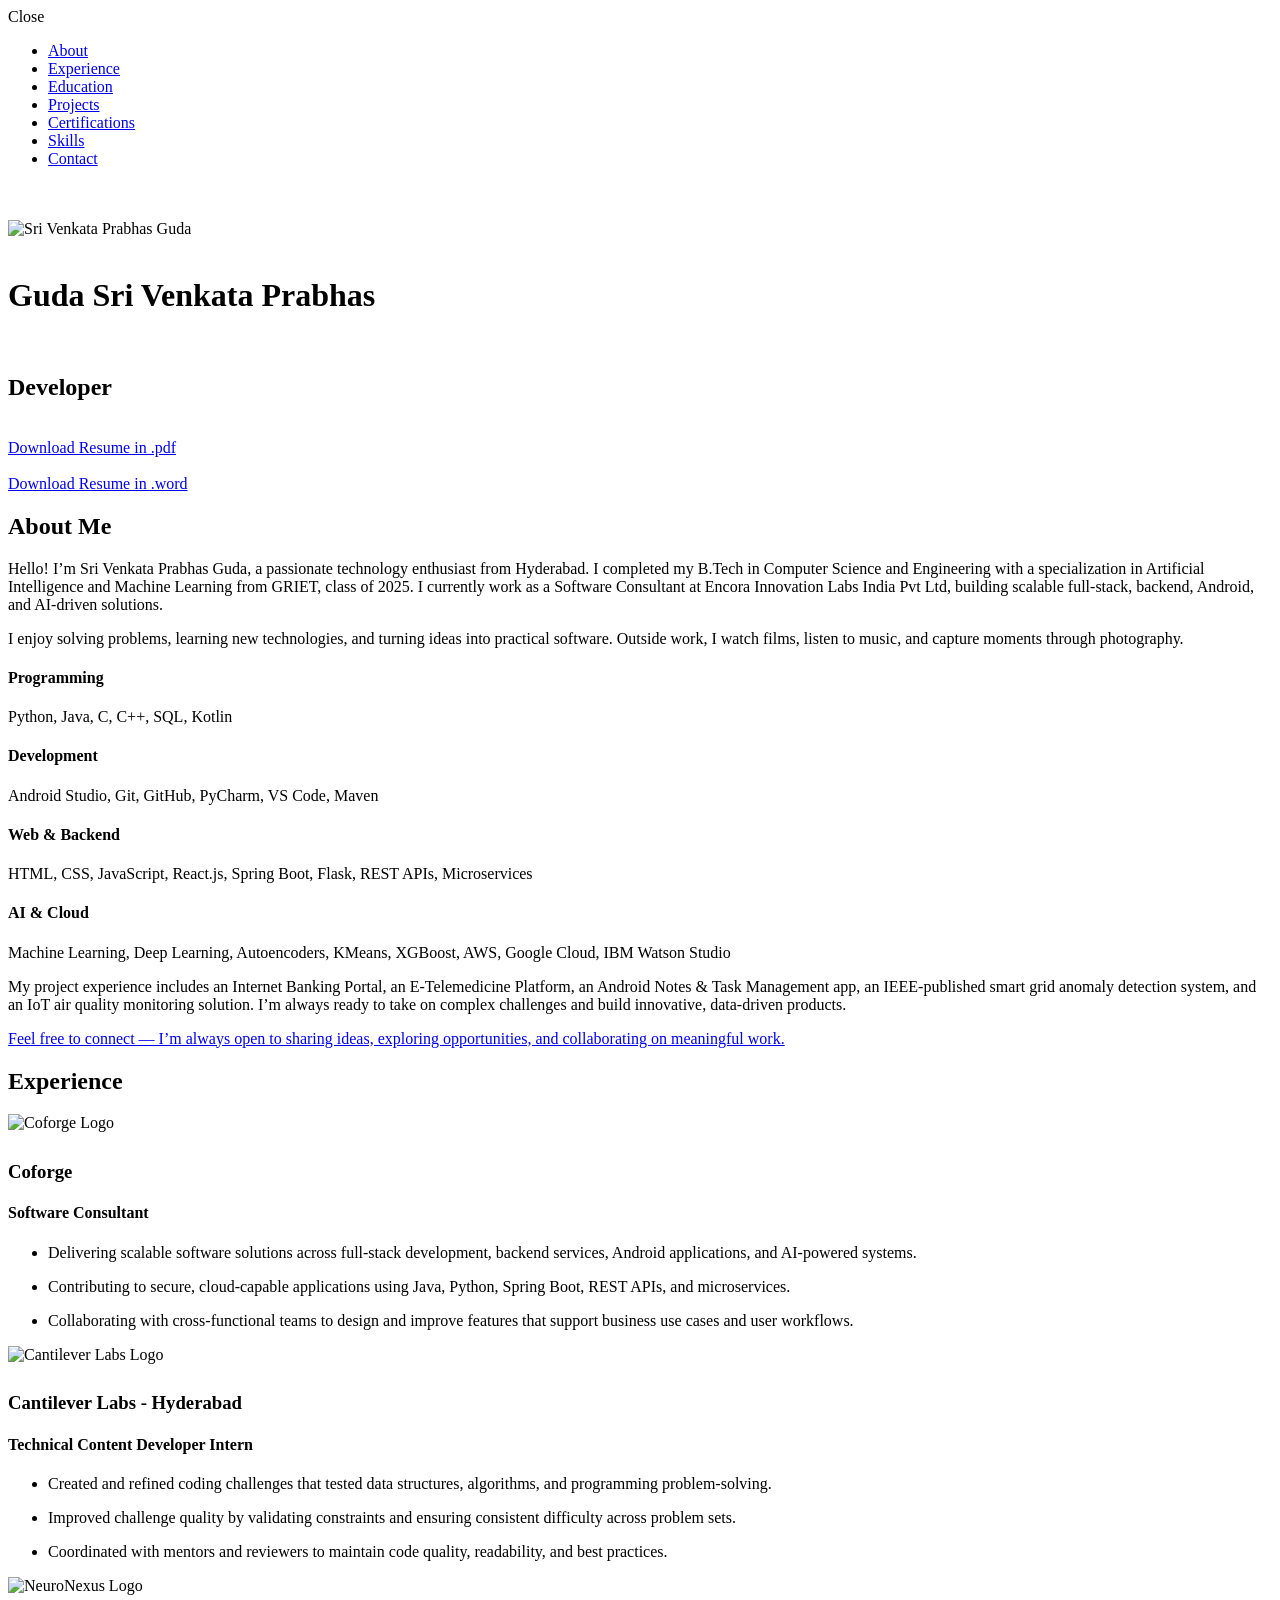
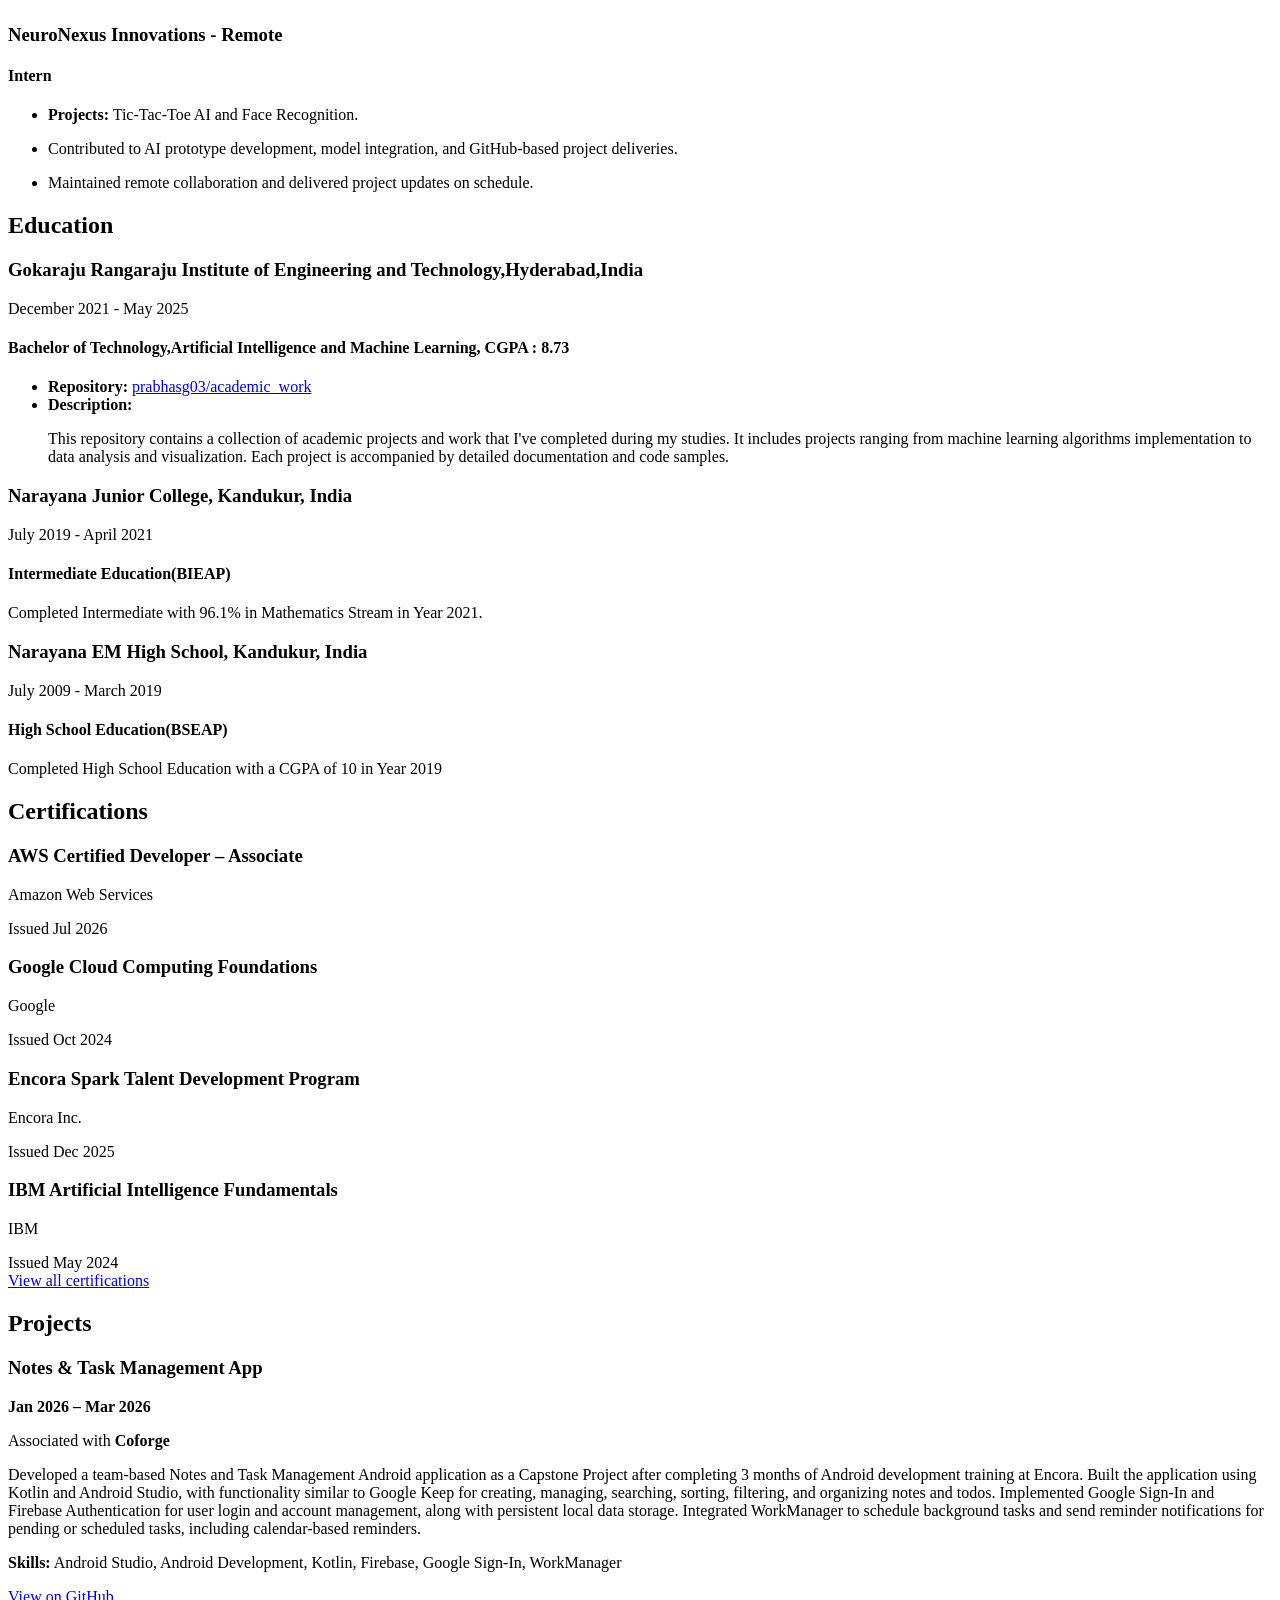
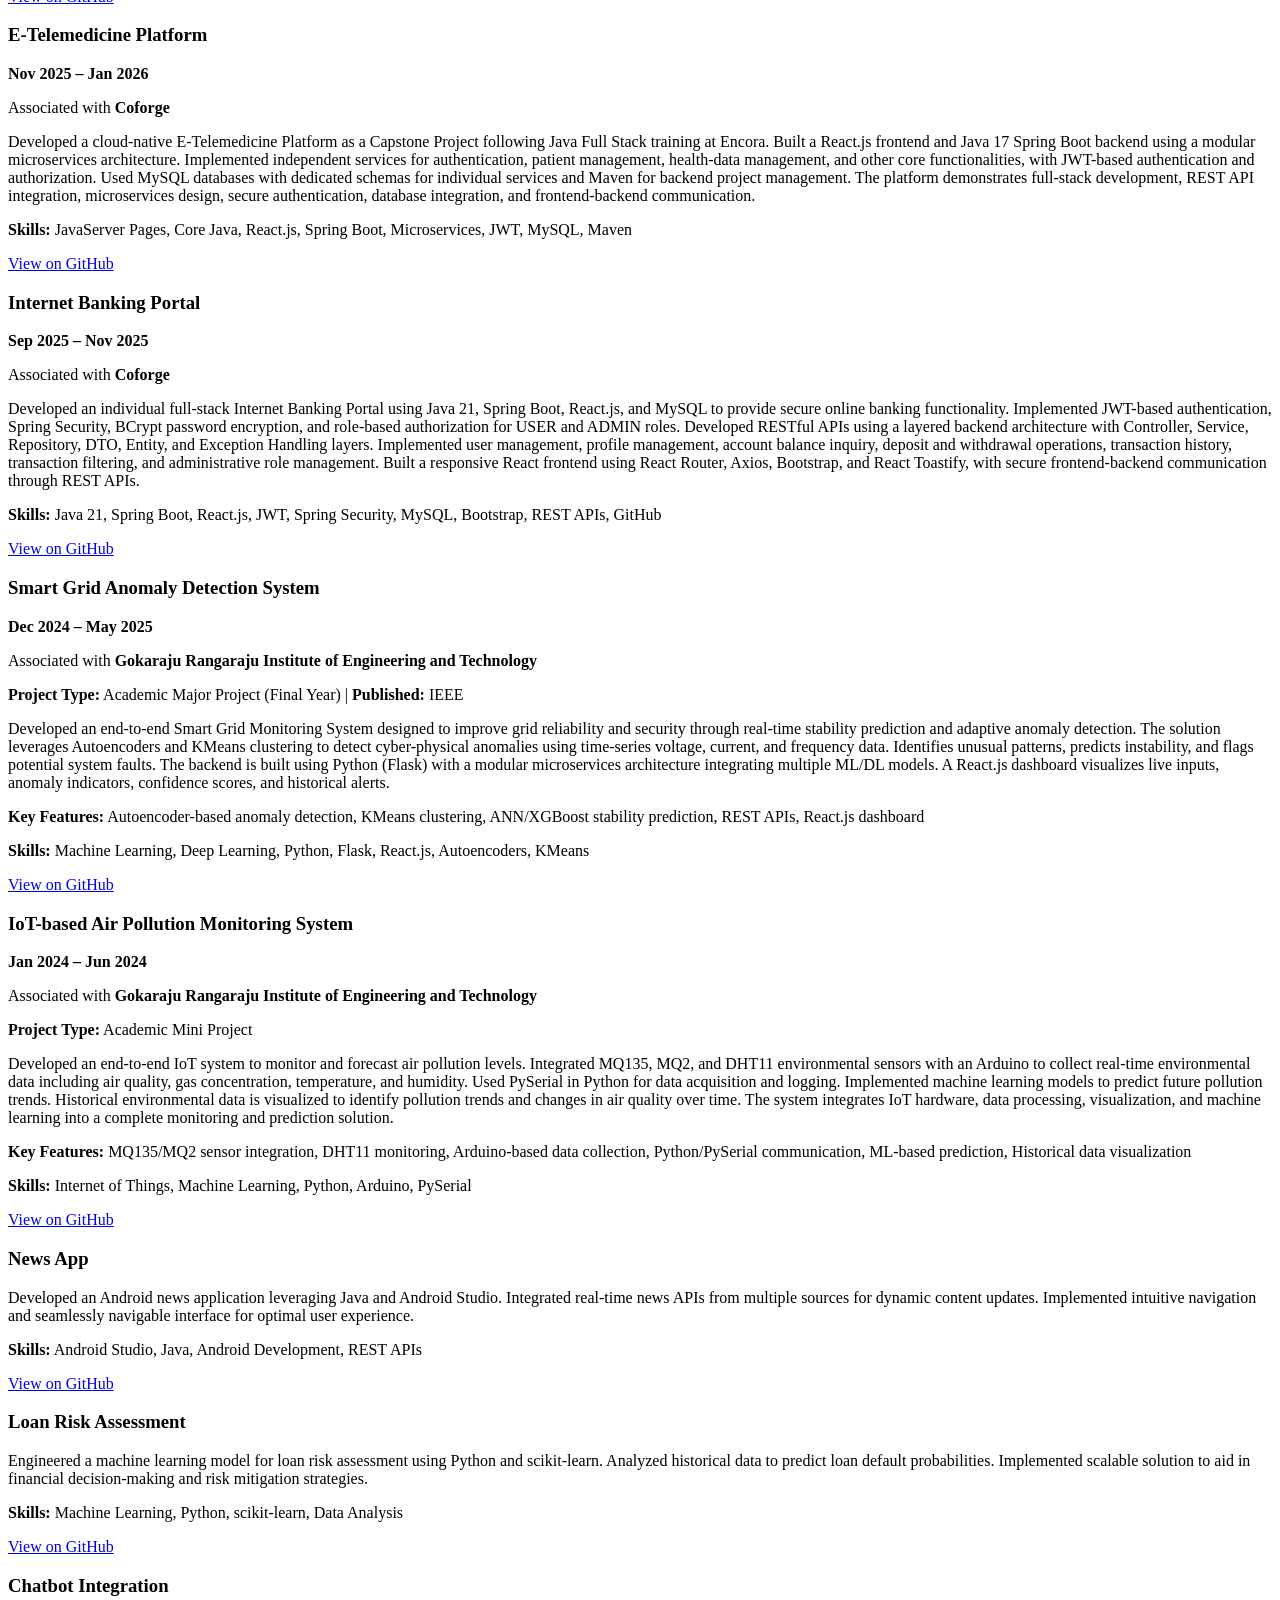
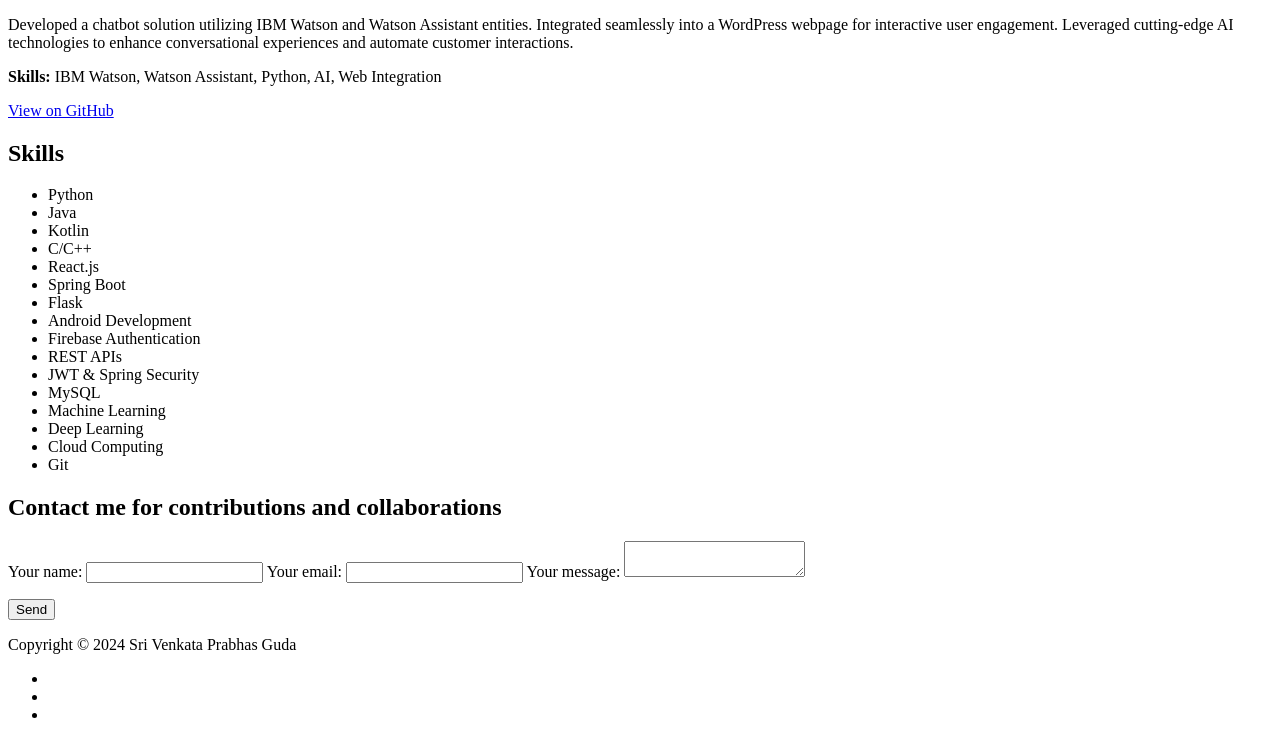
==== commit dba9f141: "fixed bugs" ====
--- a/index.html
+++ b/index.html
@@ -18,6 +18,7 @@
     <meta name="twitter:description" content="Explore my portfolio of innovative projects built with React, Spring Boot, Android, and Machine Learning. AWS certified developer with expertise in cloud architecture." />
     <meta name="twitter:image" content="https://prabhasguda.github.io/images/profile.jpg" />
     <meta name="twitter:url" content="https://prabhasguda.github.io/" />
+    <base href="/Portfolio_Website/">
     <title>Prabhas Guda Portfolio</title>
 	<link rel="shortcut icon" href="favicon.png" type="image/x-icon">
 	<link rel="icon" href="favicon.ico" type="image/x-icon">
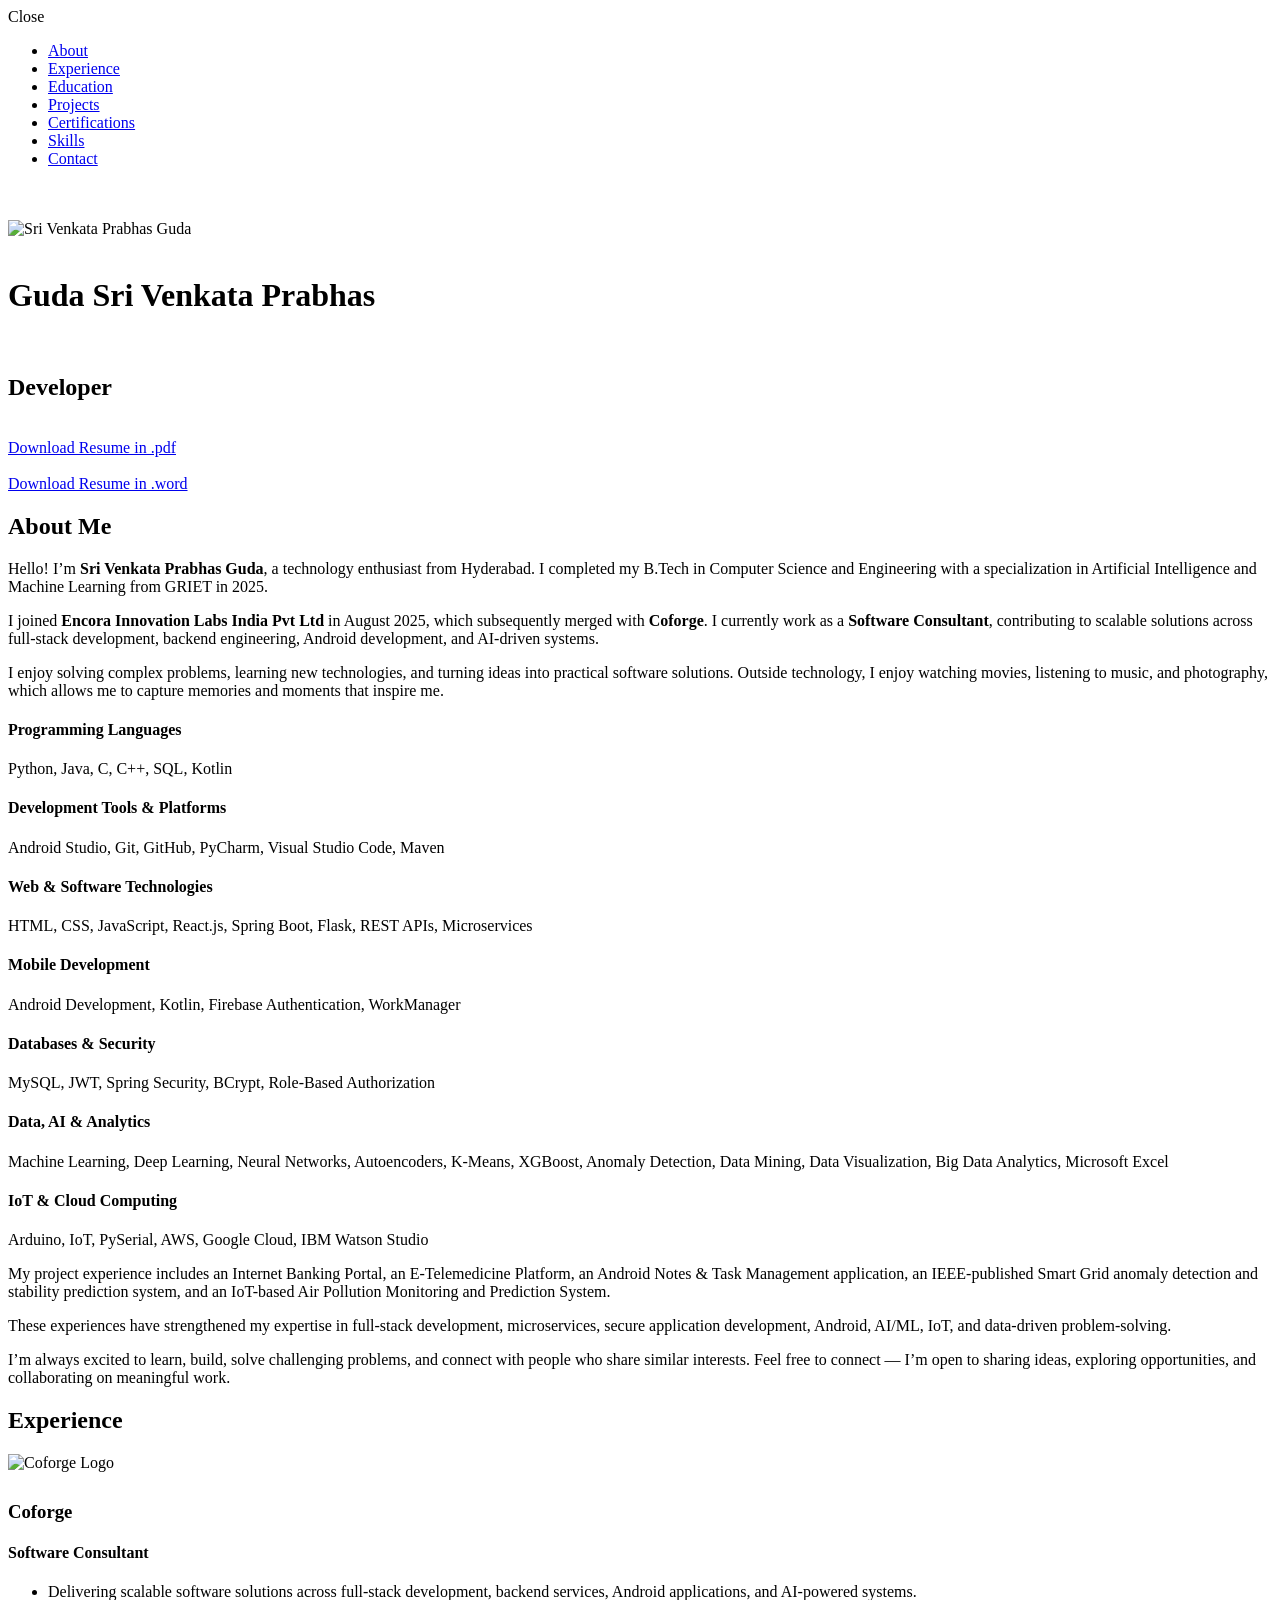
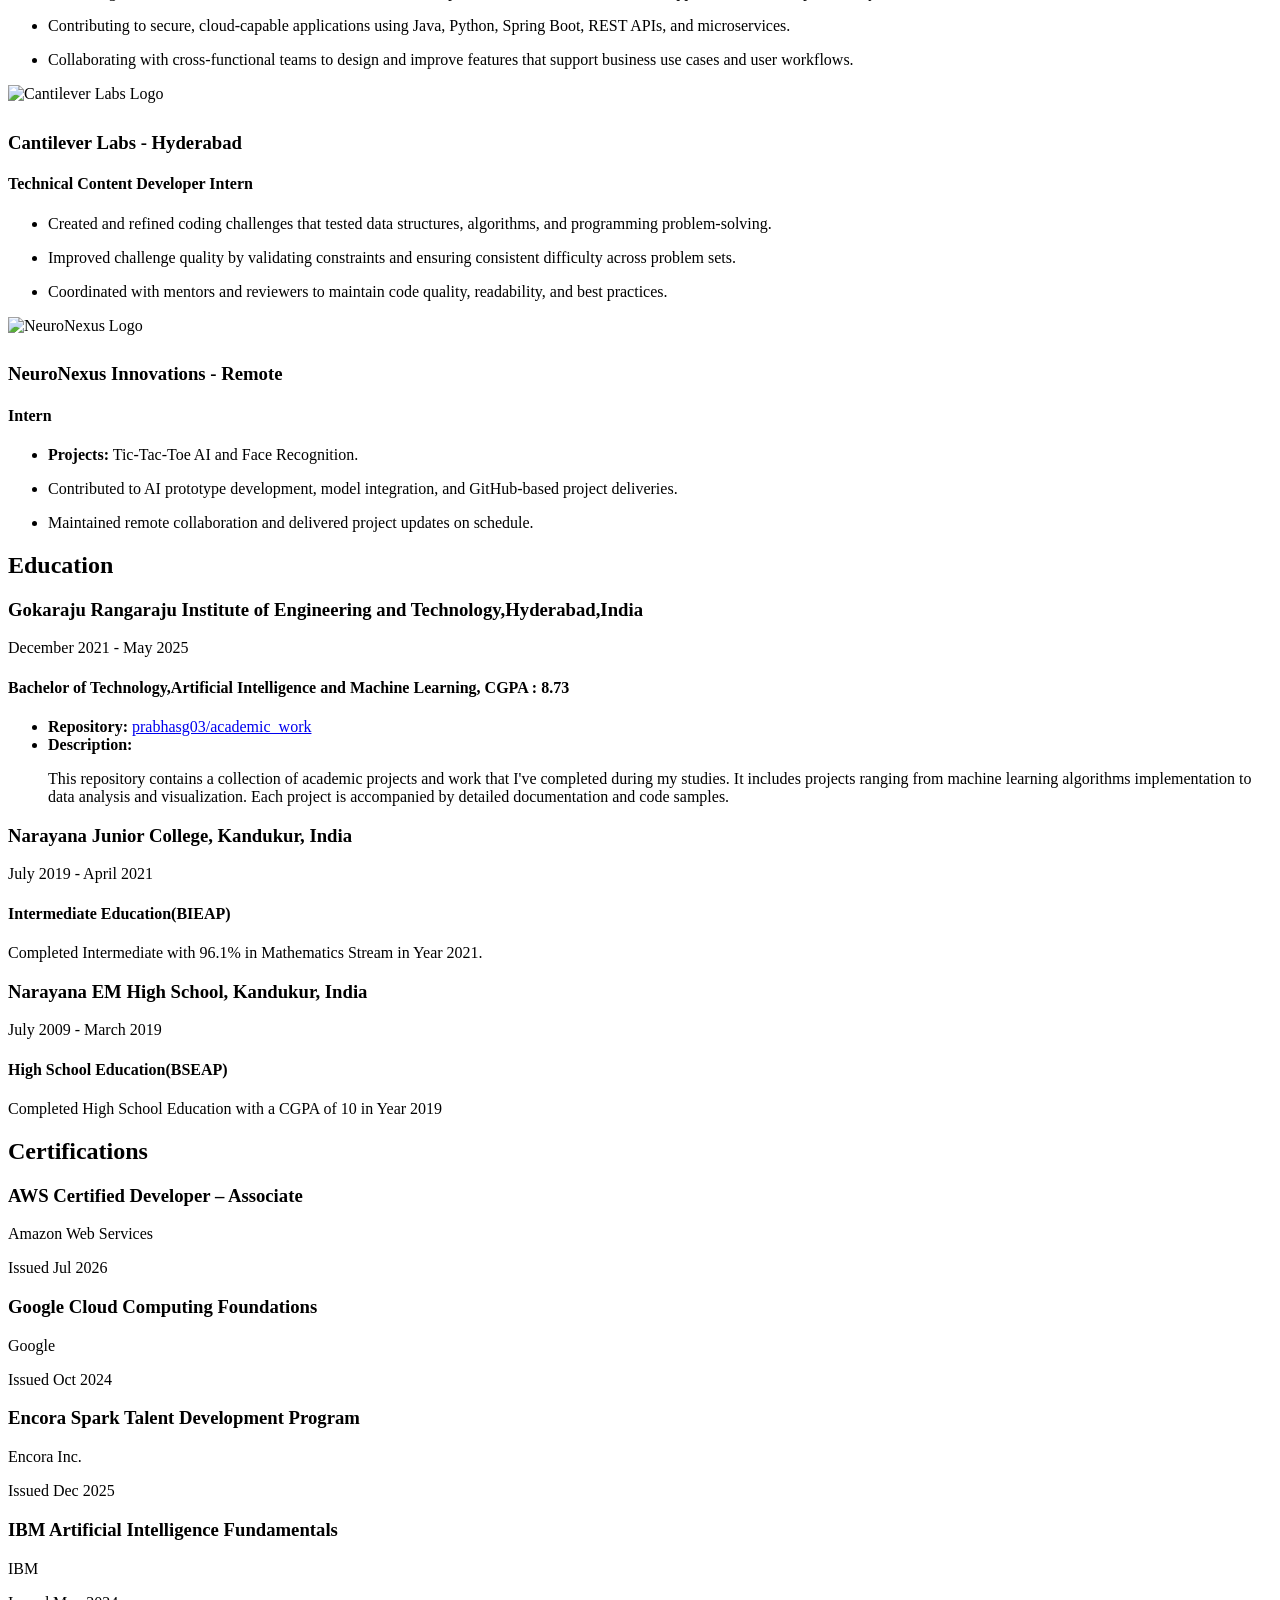
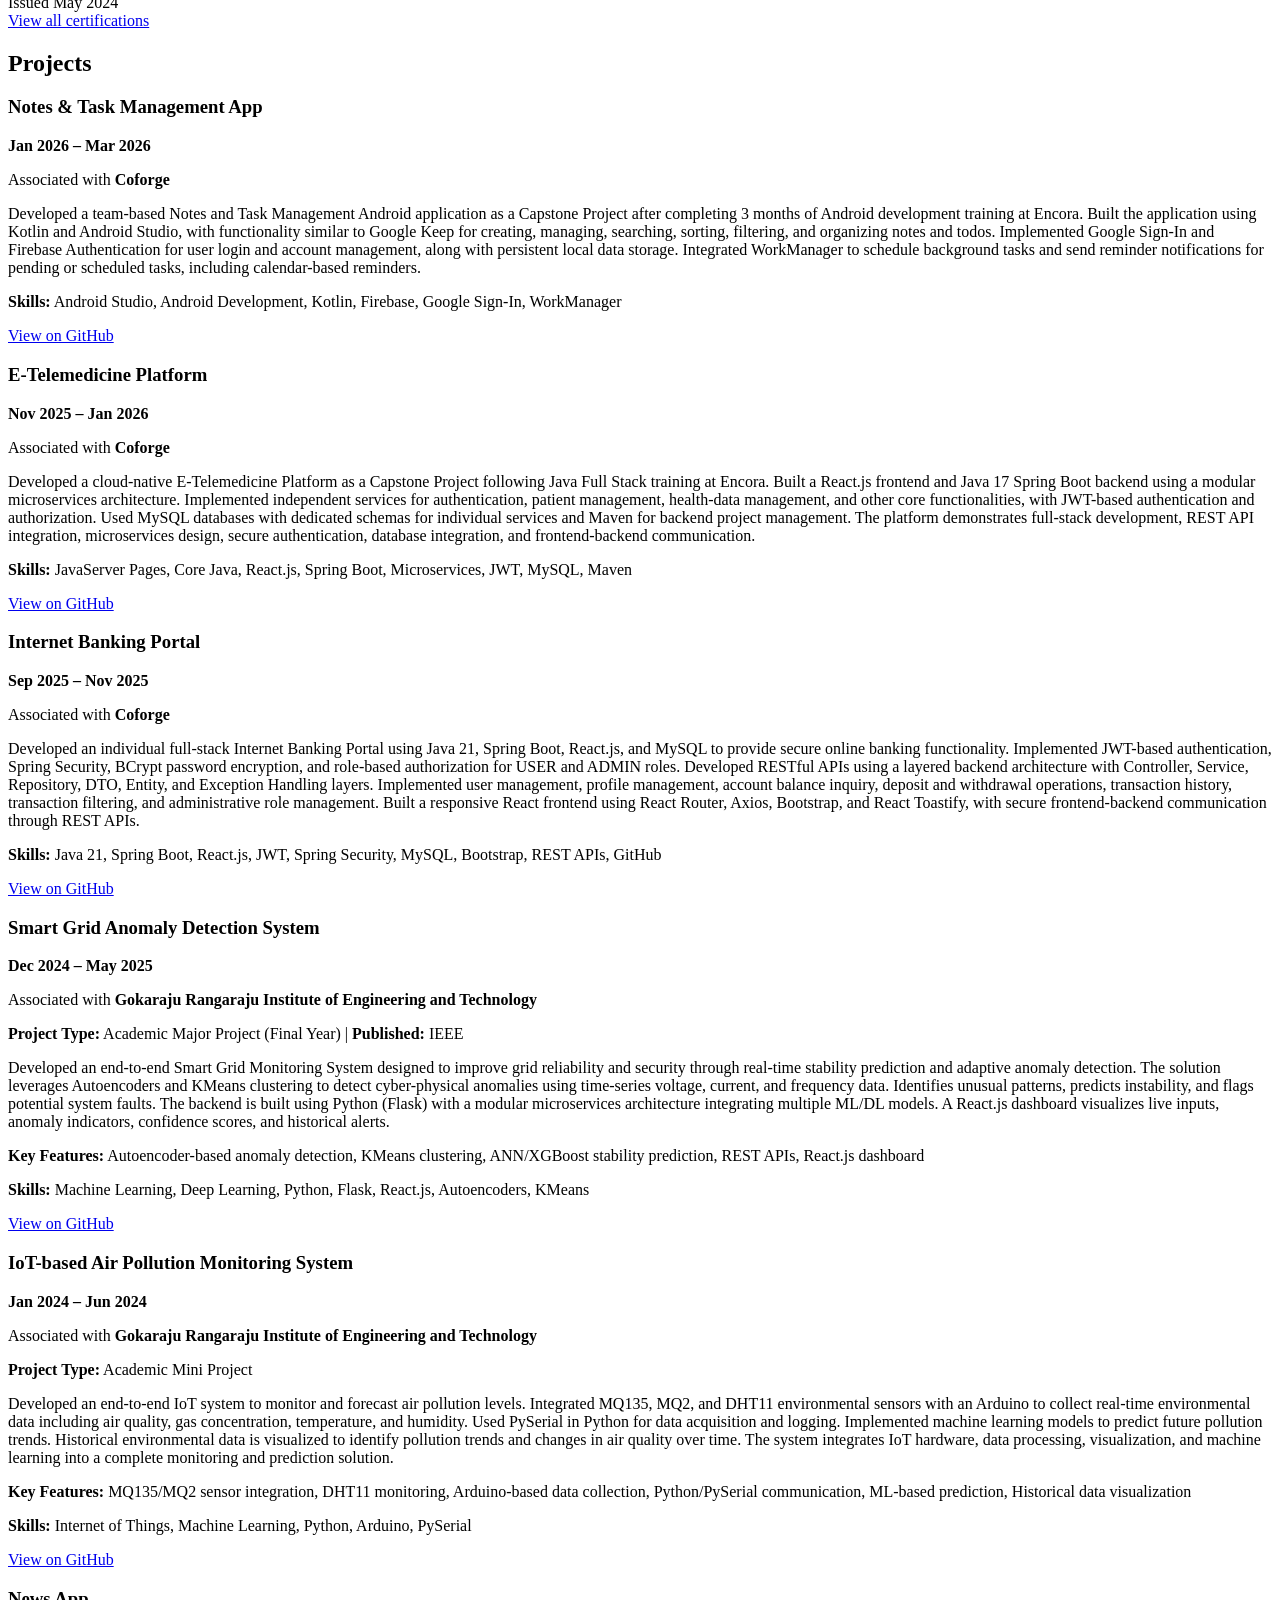
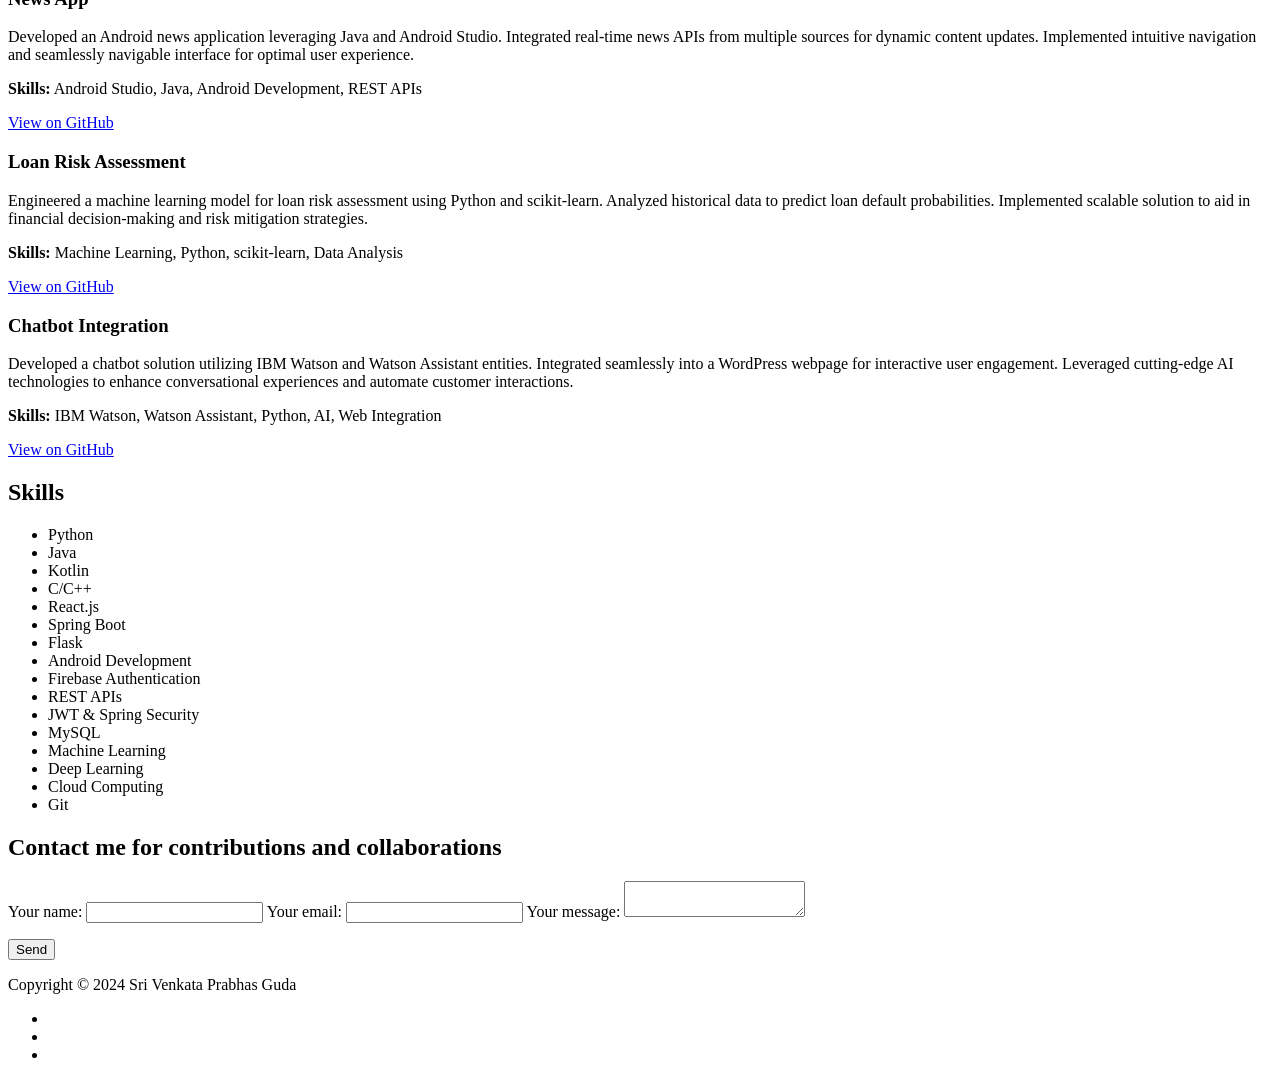
==== commit 98570e36: "Revise 'About Me' section with updated details Updated the 'About Me' section with more detailed inf" ====
--- a/index.html
+++ b/index.html
@@ -89,38 +89,109 @@
     <!-- End #lead -->
 
     <div id="about">
-        <div class="container">
-            <div class="row">
-                <div class="col-md-4">
-                    <h2 class="heading">About Me</h2>
-                </div>
-                <div class="col-md-8">
-                    <p>Hello! I’m Sri Venkata Prabhas Guda, a passionate technology enthusiast from Hyderabad. I completed my B.Tech in Computer Science and Engineering with a specialization in Artificial Intelligence and Machine Learning from GRIET, class of 2025. I currently work as a Software Consultant at Encora Innovation Labs India Pvt Ltd, building scalable full-stack, backend, Android, and AI-driven solutions.</p>
-                    <p>I enjoy solving problems, learning new technologies, and turning ideas into practical software. Outside work, I watch films, listen to music, and capture moments through photography.</p>
-                    <div class="about-lists">
-                        <div class="about-block">
-                            <h4>Programming</h4>
-                            <p>Python, Java, C, C++, SQL, Kotlin</p>
-                        </div>
-                        <div class="about-block">
-                            <h4>Development</h4>
-                            <p>Android Studio, Git, GitHub, PyCharm, VS Code, Maven</p>
-                        </div>
-                        <div class="about-block">
-                            <h4>Web & Backend</h4>
-                            <p>HTML, CSS, JavaScript, React.js, Spring Boot, Flask, REST APIs, Microservices</p>
-                        </div>
-                        <div class="about-block">
-                            <h4>AI & Cloud</h4>
-                            <p>Machine Learning, Deep Learning, Autoencoders, KMeans, XGBoost, AWS, Google Cloud, IBM Watson Studio</p>
-                        </div>
-                    </div>
-                    <p>My project experience includes an Internet Banking Portal, an E-Telemedicine Platform, an Android Notes & Task Management app, an IEEE-published smart grid anomaly detection system, and an IoT air quality monitoring solution. I’m always ready to take on complex challenges and build innovative, data-driven products.</p>
-                    <p><a href="#contact">Feel free to connect — I’m always open to sharing ideas, exploring opportunities, and collaborating on meaningful work.</a></p>
-                </div>
-            </div>
-        </div>
-    </div>
+    <div class="container">
+        <div class="row">
+            <div class="col-md-4">
+                <h2 class="heading">About Me</h2>
+            </div>
+
+            <div class="col-md-8">
+                <p>
+                    Hello! I’m <strong>Sri Venkata Prabhas Guda</strong>, a technology enthusiast from Hyderabad.
+                    I completed my B.Tech in Computer Science and Engineering with a specialization in
+                    Artificial Intelligence and Machine Learning from GRIET in 2025.
+                </p>
+
+                <p>
+                    I joined <strong>Encora Innovation Labs India Pvt Ltd</strong> in August 2025,
+                    which subsequently merged with <strong>Coforge</strong>. I currently work as a
+                    <strong>Software Consultant</strong>, contributing to scalable solutions across
+                    full-stack development, backend engineering, Android development, and AI-driven systems.
+                </p>
+
+                <p>
+                    I enjoy solving complex problems, learning new technologies, and turning ideas into
+                    practical software solutions. Outside technology, I enjoy watching movies, listening
+                    to music, and photography, which allows me to capture memories and moments that inspire me.
+                </p>
+
+                <div class="about-lists">
+
+                    <div class="about-block">
+                        <h4>Programming Languages</h4>
+                        <p>
+                            Python, Java, C, C++, SQL, Kotlin
+                        </p>
+                    </div>
+
+                    <div class="about-block">
+                        <h4>Development Tools & Platforms</h4>
+                        <p>
+                            Android Studio, Git, GitHub, PyCharm, Visual Studio Code, Maven
+                        </p>
+                    </div>
+
+                    <div class="about-block">
+                        <h4>Web & Software Technologies</h4>
+                        <p>
+                            HTML, CSS, JavaScript, React.js, Spring Boot, Flask, REST APIs, Microservices
+                        </p>
+                    </div>
+
+                    <div class="about-block">
+                        <h4>Mobile Development</h4>
+                        <p>
+                            Android Development, Kotlin, Firebase Authentication, WorkManager
+                        </p>
+                    </div>
+
+                    <div class="about-block">
+                        <h4>Databases & Security</h4>
+                        <p>
+                            MySQL, JWT, Spring Security, BCrypt, Role-Based Authorization
+                        </p>
+                    </div>
+
+                    <div class="about-block">
+                        <h4>Data, AI & Analytics</h4>
+                        <p>
+                            Machine Learning, Deep Learning, Neural Networks, Autoencoders,
+                            K-Means, XGBoost, Anomaly Detection, Data Mining,
+                            Data Visualization, Big Data Analytics, Microsoft Excel
+                        </p>
+                    </div>
+
+                    <div class="about-block">
+                        <h4>IoT & Cloud Computing</h4>
+                        <p>
+                            Arduino, IoT, PySerial, AWS, Google Cloud, IBM Watson Studio
+                        </p>
+                    </div>
+
+                </div>
+
+                <p>
+                    My project experience includes an Internet Banking Portal, an E-Telemedicine Platform,
+                    an Android Notes & Task Management application, an IEEE-published Smart Grid anomaly
+                    detection and stability prediction system, and an IoT-based Air Pollution Monitoring
+                    and Prediction System.
+                </p>
+
+                <p>
+                    These experiences have strengthened my expertise in full-stack development,
+                    microservices, secure application development, Android, AI/ML, IoT, and
+                    data-driven problem-solving.
+                </p>
+
+                <p>
+                    I’m always excited to learn, build, solve challenging problems, and connect with
+                    people who share similar interests. Feel free to connect — I’m open to sharing ideas,
+                    exploring opportunities, and collaborating on meaningful work.
+                </p>
+            </div>
+        </div>
+    </div>
+</div>
     <!-- End #about -->
 
     <div id="experience" class="background-alt">
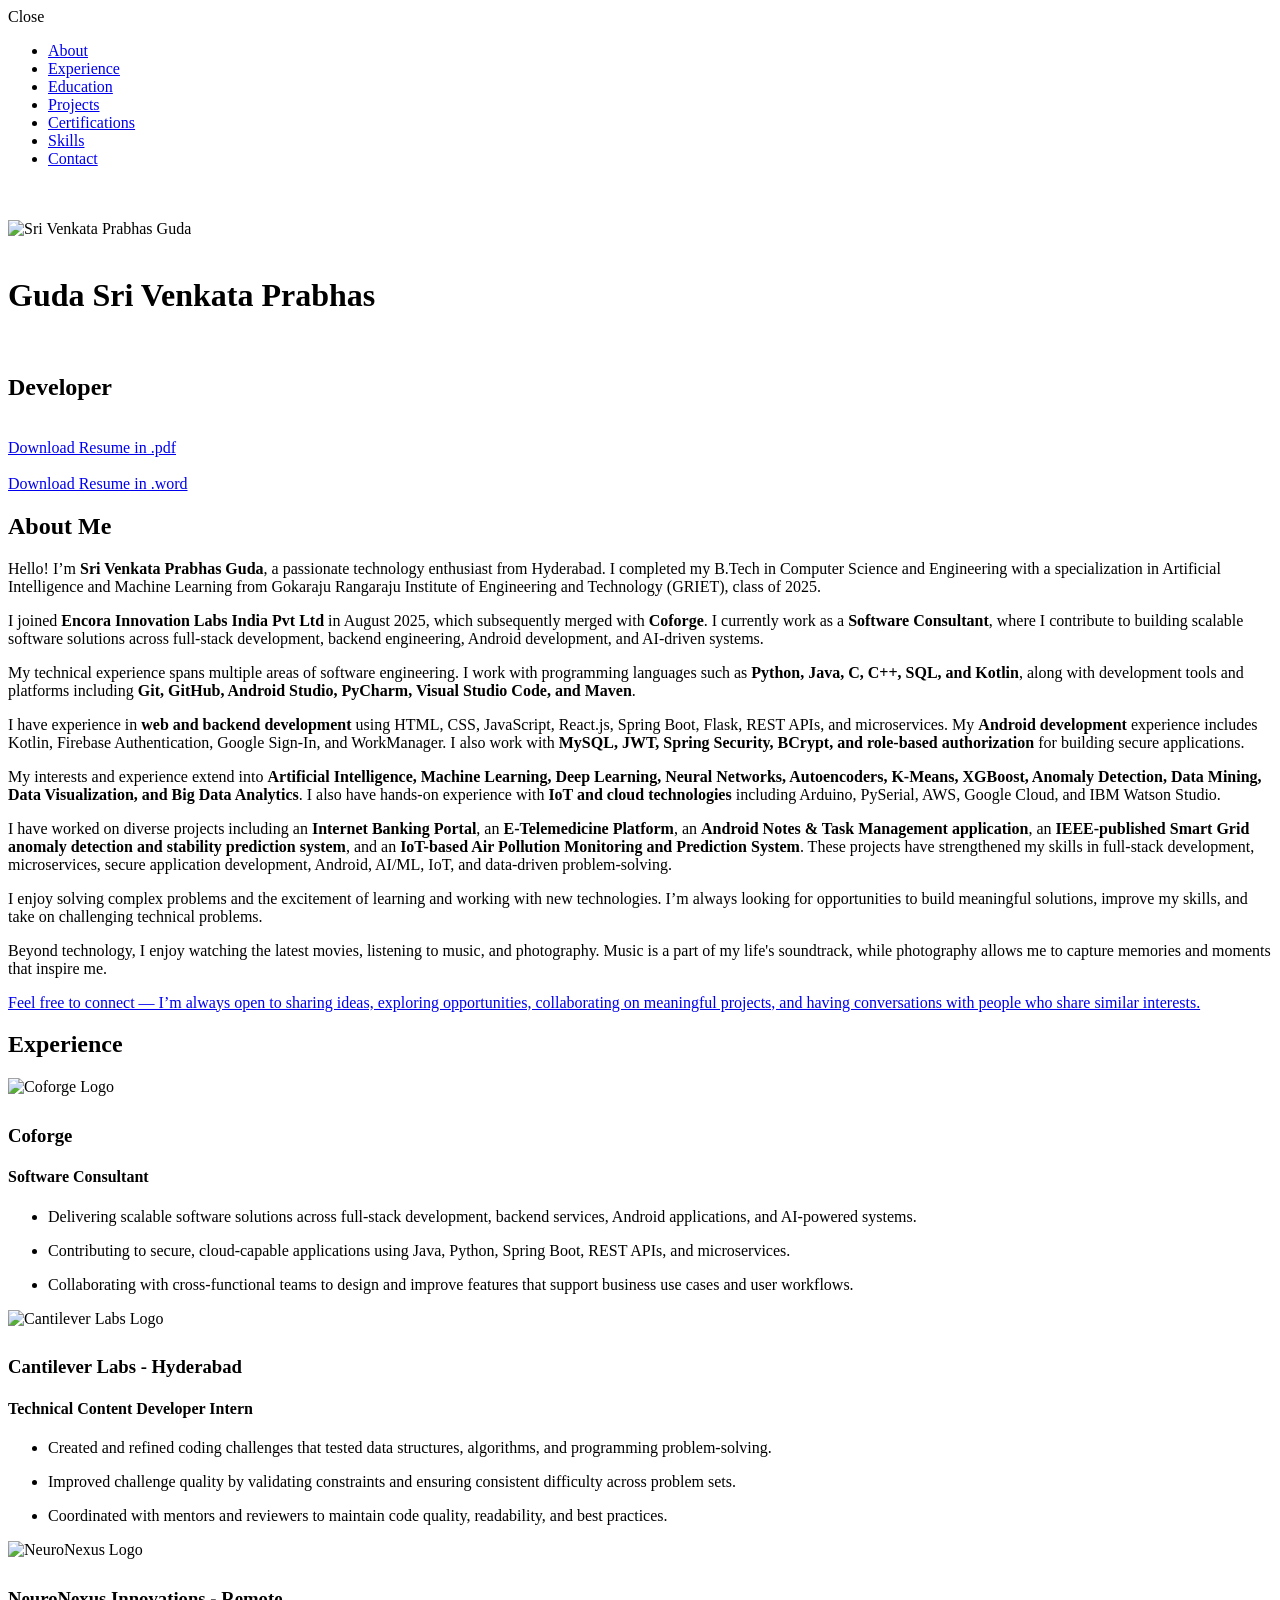
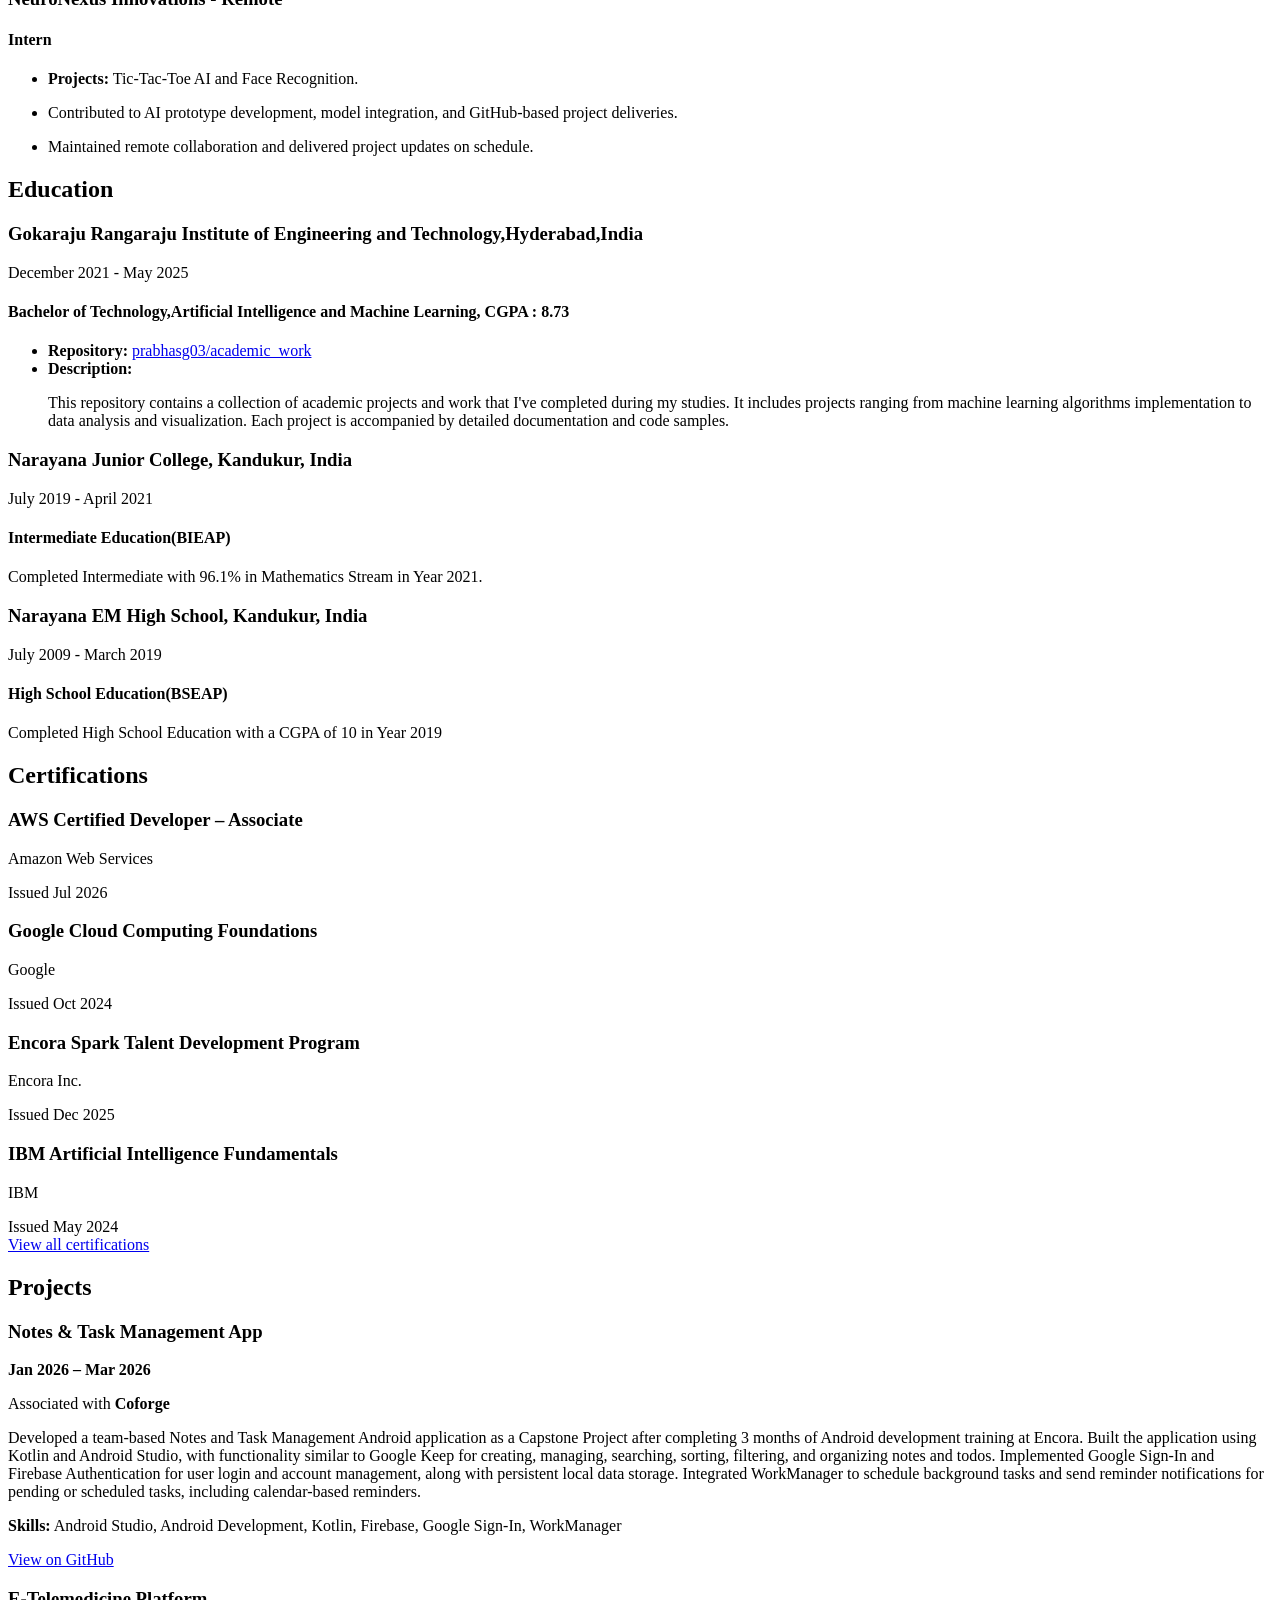
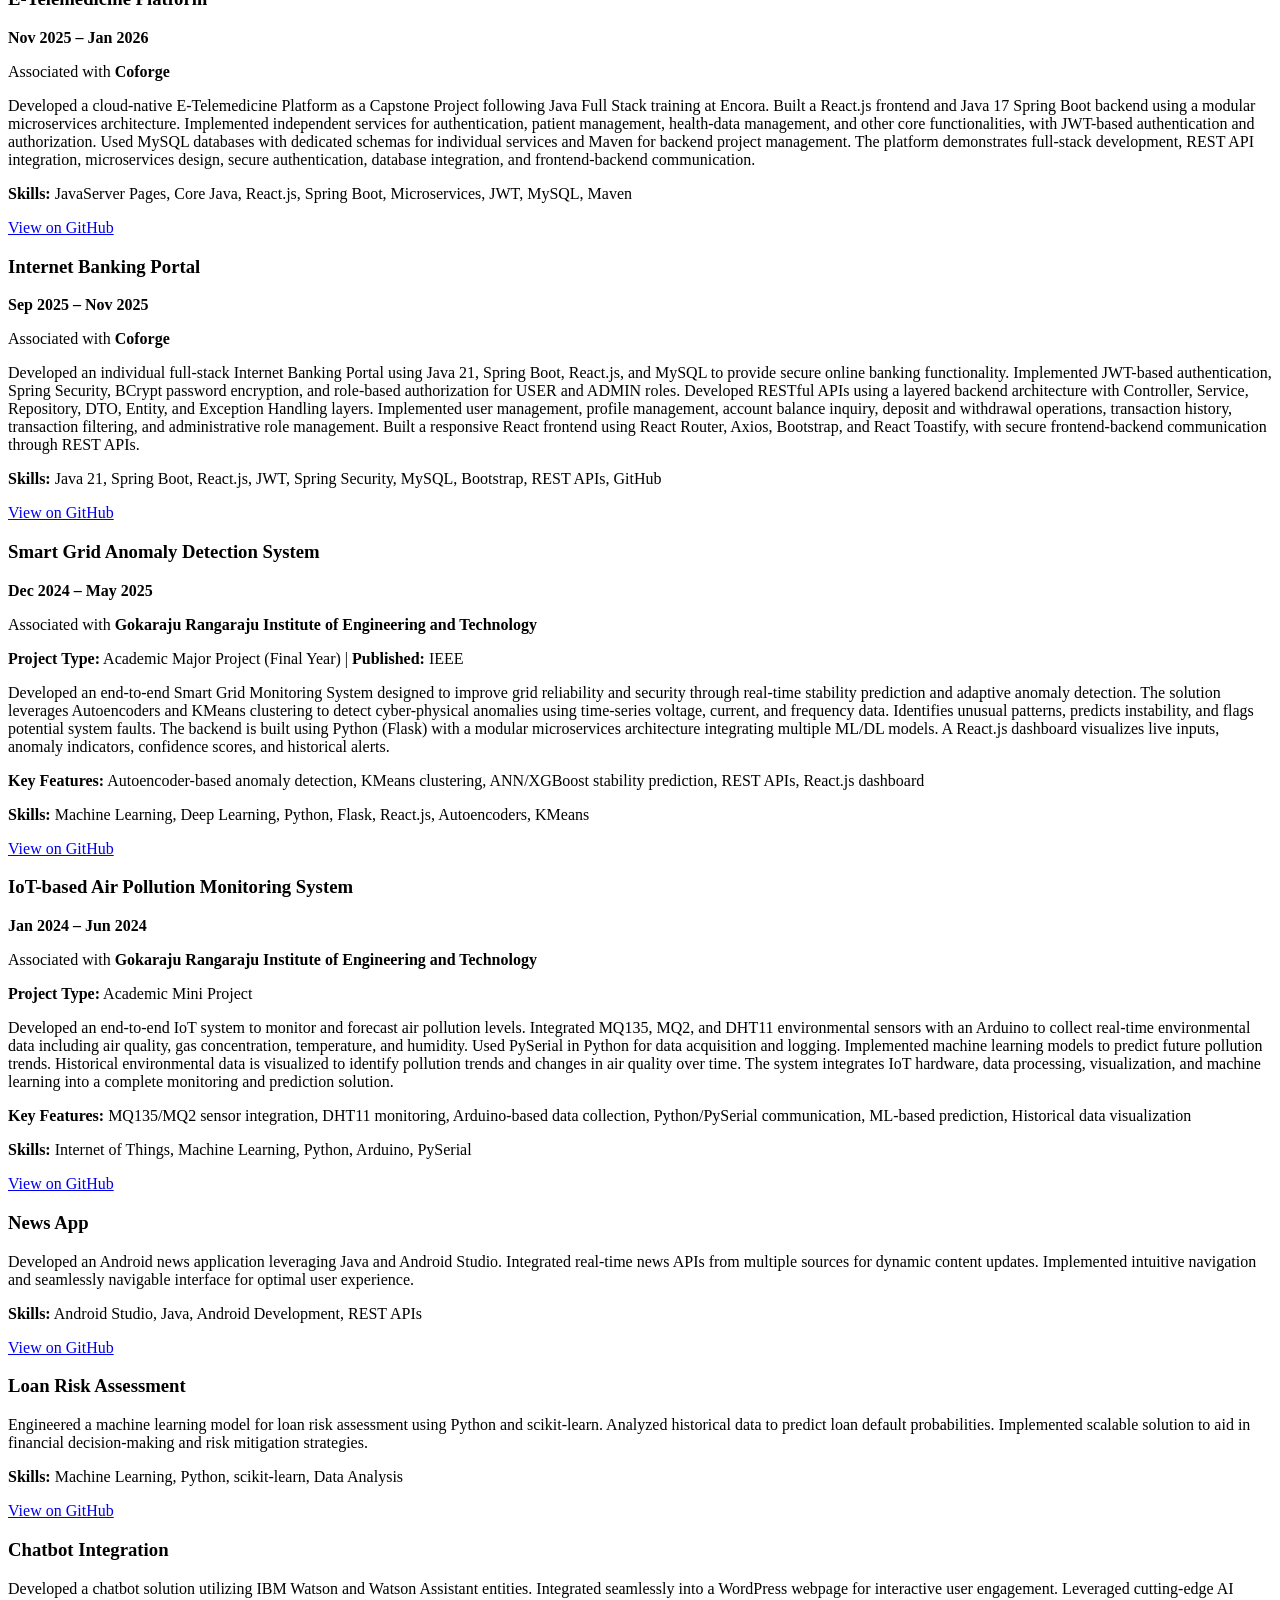
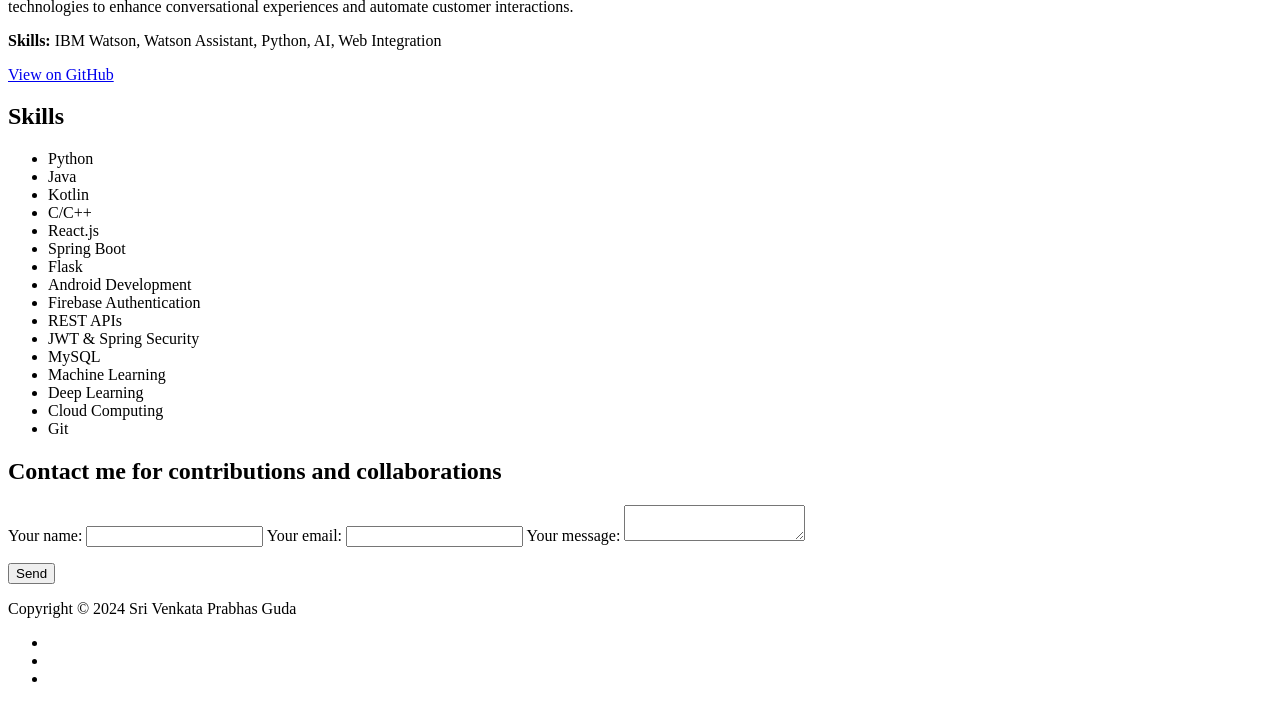
==== commit a0df184c: "Revise about section with updated personal details Updated personal introduction and project experie" ====
--- a/index.html
+++ b/index.html
@@ -88,7 +88,7 @@
     
     <!-- End #lead -->
 
-    <div id="about">
+<div id="about">
     <div class="container">
         <div class="row">
             <div class="col-md-4">
@@ -96,98 +96,75 @@
             </div>
 
             <div class="col-md-8">
-                <p>
-                    Hello! I’m <strong>Sri Venkata Prabhas Guda</strong>, a technology enthusiast from Hyderabad.
-                    I completed my B.Tech in Computer Science and Engineering with a specialization in
-                    Artificial Intelligence and Machine Learning from GRIET in 2025.
+
+                <p>
+                    Hello! I’m <strong>Sri Venkata Prabhas Guda</strong>, a passionate technology
+                    enthusiast from Hyderabad. I completed my B.Tech in Computer Science and Engineering
+                    with a specialization in Artificial Intelligence and Machine Learning from
+                    Gokaraju Rangaraju Institute of Engineering and Technology (GRIET), class of 2025.
                 </p>
 
                 <p>
                     I joined <strong>Encora Innovation Labs India Pvt Ltd</strong> in August 2025,
                     which subsequently merged with <strong>Coforge</strong>. I currently work as a
-                    <strong>Software Consultant</strong>, contributing to scalable solutions across
-                    full-stack development, backend engineering, Android development, and AI-driven systems.
-                </p>
-
-                <p>
-                    I enjoy solving complex problems, learning new technologies, and turning ideas into
-                    practical software solutions. Outside technology, I enjoy watching movies, listening
-                    to music, and photography, which allows me to capture memories and moments that inspire me.
-                </p>
-
-                <div class="about-lists">
-
-                    <div class="about-block">
-                        <h4>Programming Languages</h4>
-                        <p>
-                            Python, Java, C, C++, SQL, Kotlin
-                        </p>
-                    </div>
-
-                    <div class="about-block">
-                        <h4>Development Tools & Platforms</h4>
-                        <p>
-                            Android Studio, Git, GitHub, PyCharm, Visual Studio Code, Maven
-                        </p>
-                    </div>
-
-                    <div class="about-block">
-                        <h4>Web & Software Technologies</h4>
-                        <p>
-                            HTML, CSS, JavaScript, React.js, Spring Boot, Flask, REST APIs, Microservices
-                        </p>
-                    </div>
-
-                    <div class="about-block">
-                        <h4>Mobile Development</h4>
-                        <p>
-                            Android Development, Kotlin, Firebase Authentication, WorkManager
-                        </p>
-                    </div>
-
-                    <div class="about-block">
-                        <h4>Databases & Security</h4>
-                        <p>
-                            MySQL, JWT, Spring Security, BCrypt, Role-Based Authorization
-                        </p>
-                    </div>
-
-                    <div class="about-block">
-                        <h4>Data, AI & Analytics</h4>
-                        <p>
-                            Machine Learning, Deep Learning, Neural Networks, Autoencoders,
-                            K-Means, XGBoost, Anomaly Detection, Data Mining,
-                            Data Visualization, Big Data Analytics, Microsoft Excel
-                        </p>
-                    </div>
-
-                    <div class="about-block">
-                        <h4>IoT & Cloud Computing</h4>
-                        <p>
-                            Arduino, IoT, PySerial, AWS, Google Cloud, IBM Watson Studio
-                        </p>
-                    </div>
-
-                </div>
-
-                <p>
-                    My project experience includes an Internet Banking Portal, an E-Telemedicine Platform,
-                    an Android Notes & Task Management application, an IEEE-published Smart Grid anomaly
-                    detection and stability prediction system, and an IoT-based Air Pollution Monitoring
-                    and Prediction System.
-                </p>
-
-                <p>
-                    These experiences have strengthened my expertise in full-stack development,
-                    microservices, secure application development, Android, AI/ML, IoT, and
-                    data-driven problem-solving.
-                </p>
-
-                <p>
-                    I’m always excited to learn, build, solve challenging problems, and connect with
-                    people who share similar interests. Feel free to connect — I’m open to sharing ideas,
-                    exploring opportunities, and collaborating on meaningful work.
-                </p>
+                    <strong>Software Consultant</strong>, where I contribute to building scalable software
+                    solutions across full-stack development, backend engineering, Android development,
+                    and AI-driven systems.
+                </p>
+
+                <p>
+                    My technical experience spans multiple areas of software engineering. I work with
+                    programming languages such as <strong>Python, Java, C, C++, SQL, and Kotlin</strong>,
+                    along with development tools and platforms including <strong>Git, GitHub, Android
+                    Studio, PyCharm, Visual Studio Code, and Maven</strong>.
+                </p>
+
+                <p>
+                    I have experience in <strong>web and backend development</strong> using HTML, CSS,
+                    JavaScript, React.js, Spring Boot, Flask, REST APIs, and microservices. My
+                    <strong>Android development</strong> experience includes Kotlin, Firebase Authentication,
+                    Google Sign-In, and WorkManager. I also work with <strong>MySQL, JWT, Spring Security,
+                    BCrypt, and role-based authorization</strong> for building secure applications.
+                </p>
+
+                <p>
+                    My interests and experience extend into <strong>Artificial Intelligence, Machine Learning,
+                    Deep Learning, Neural Networks, Autoencoders, K-Means, XGBoost, Anomaly Detection,
+                    Data Mining, Data Visualization, and Big Data Analytics</strong>. I also have hands-on
+                    experience with <strong>IoT and cloud technologies</strong> including Arduino, PySerial,
+                    AWS, Google Cloud, and IBM Watson Studio.
+                </p>
+
+                <p>
+                    I have worked on diverse projects including an <strong>Internet Banking Portal</strong>,
+                    an <strong>E-Telemedicine Platform</strong>, an <strong>Android Notes & Task Management
+                    application</strong>, an <strong>IEEE-published Smart Grid anomaly detection and
+                    stability prediction system</strong>, and an <strong>IoT-based Air Pollution Monitoring
+                    and Prediction System</strong>. These projects have strengthened my skills in
+                    full-stack development, microservices, secure application development, Android,
+                    AI/ML, IoT, and data-driven problem-solving.
+                </p>
+
+                <p>
+                    I enjoy solving complex problems and the excitement of learning and working with
+                    new technologies. I’m always looking for opportunities to build meaningful solutions,
+                    improve my skills, and take on challenging technical problems.
+                </p>
+
+                <p>
+                    Beyond technology, I enjoy watching the latest movies, listening to music, and
+                    photography. Music is a part of my life's soundtrack, while photography allows me
+                    to capture memories and moments that inspire me.
+                </p>
+
+                <p>
+                    <a href="#contact">
+                        Feel free to connect — I’m always open to sharing ideas, exploring opportunities,
+                        collaborating on meaningful projects, and having conversations with people who
+                        share similar interests.
+                    </a>
+                </p>
+
             </div>
         </div>
     </div>
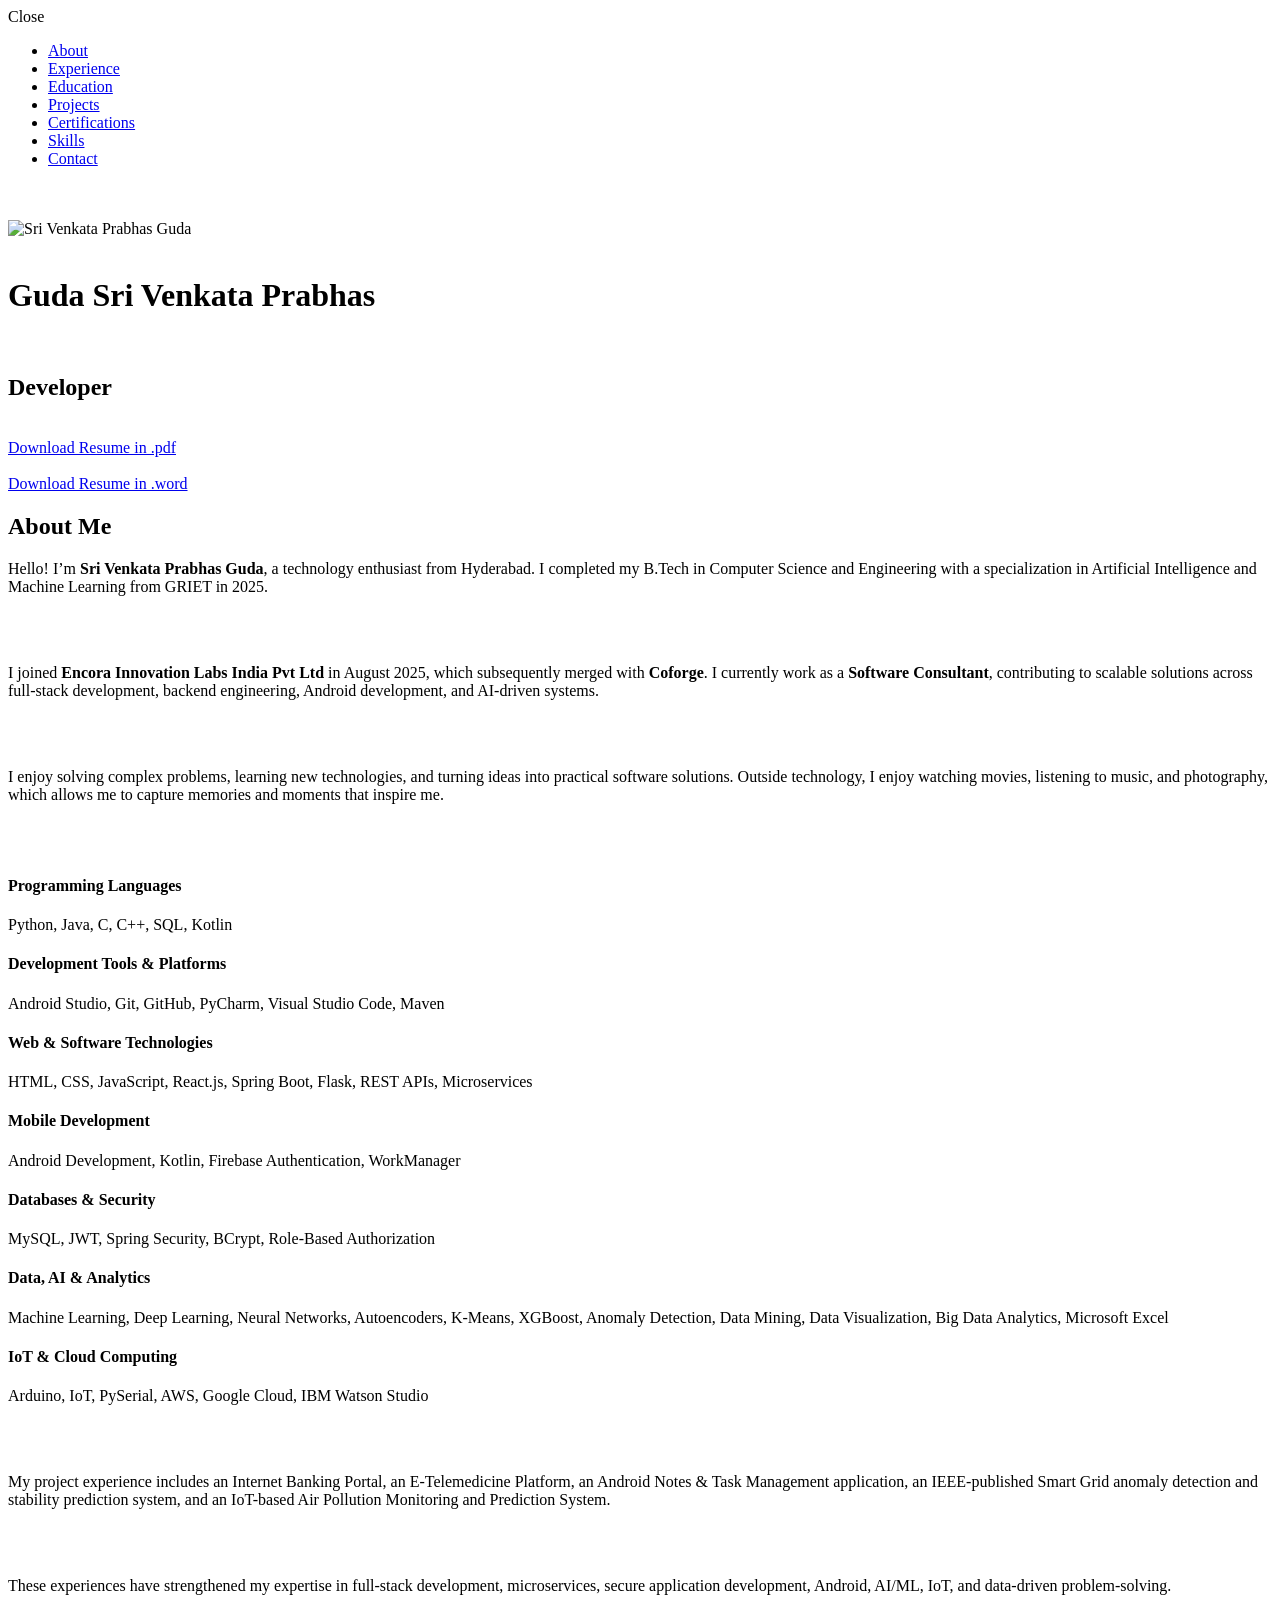
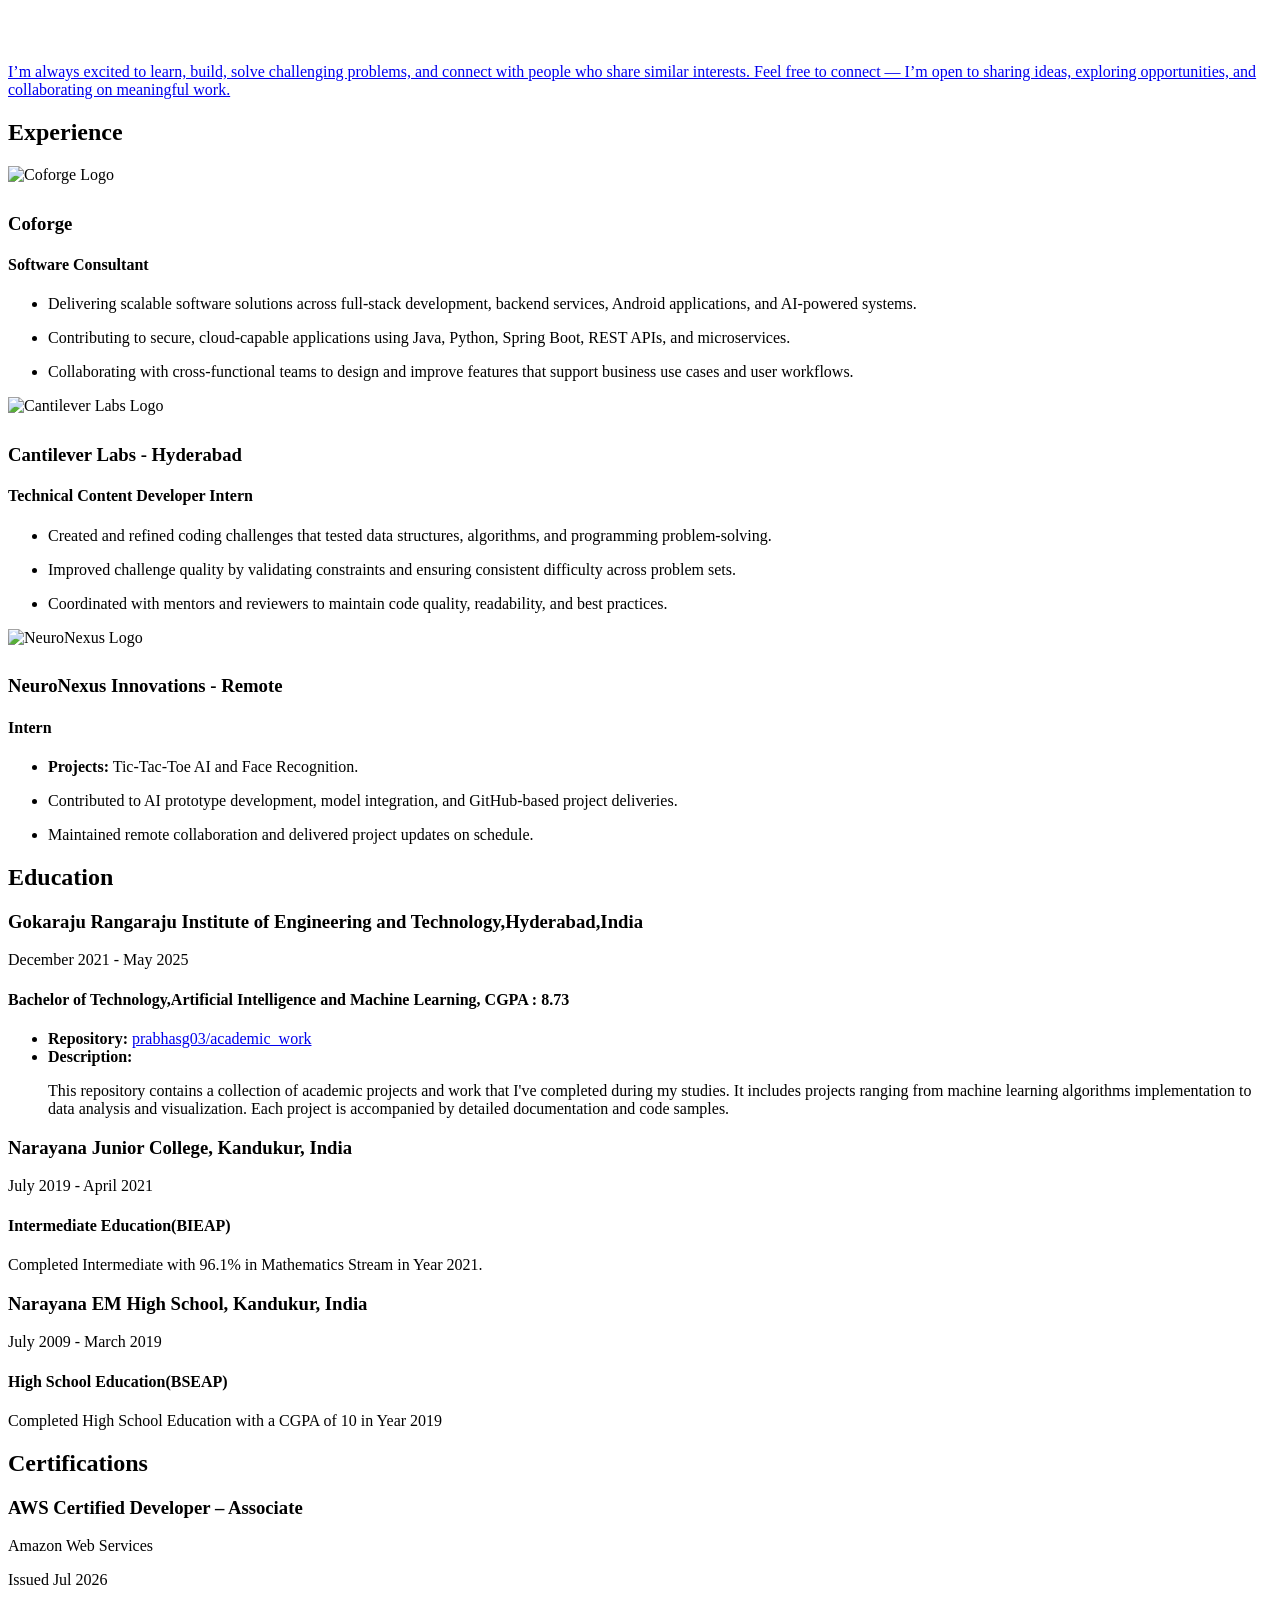
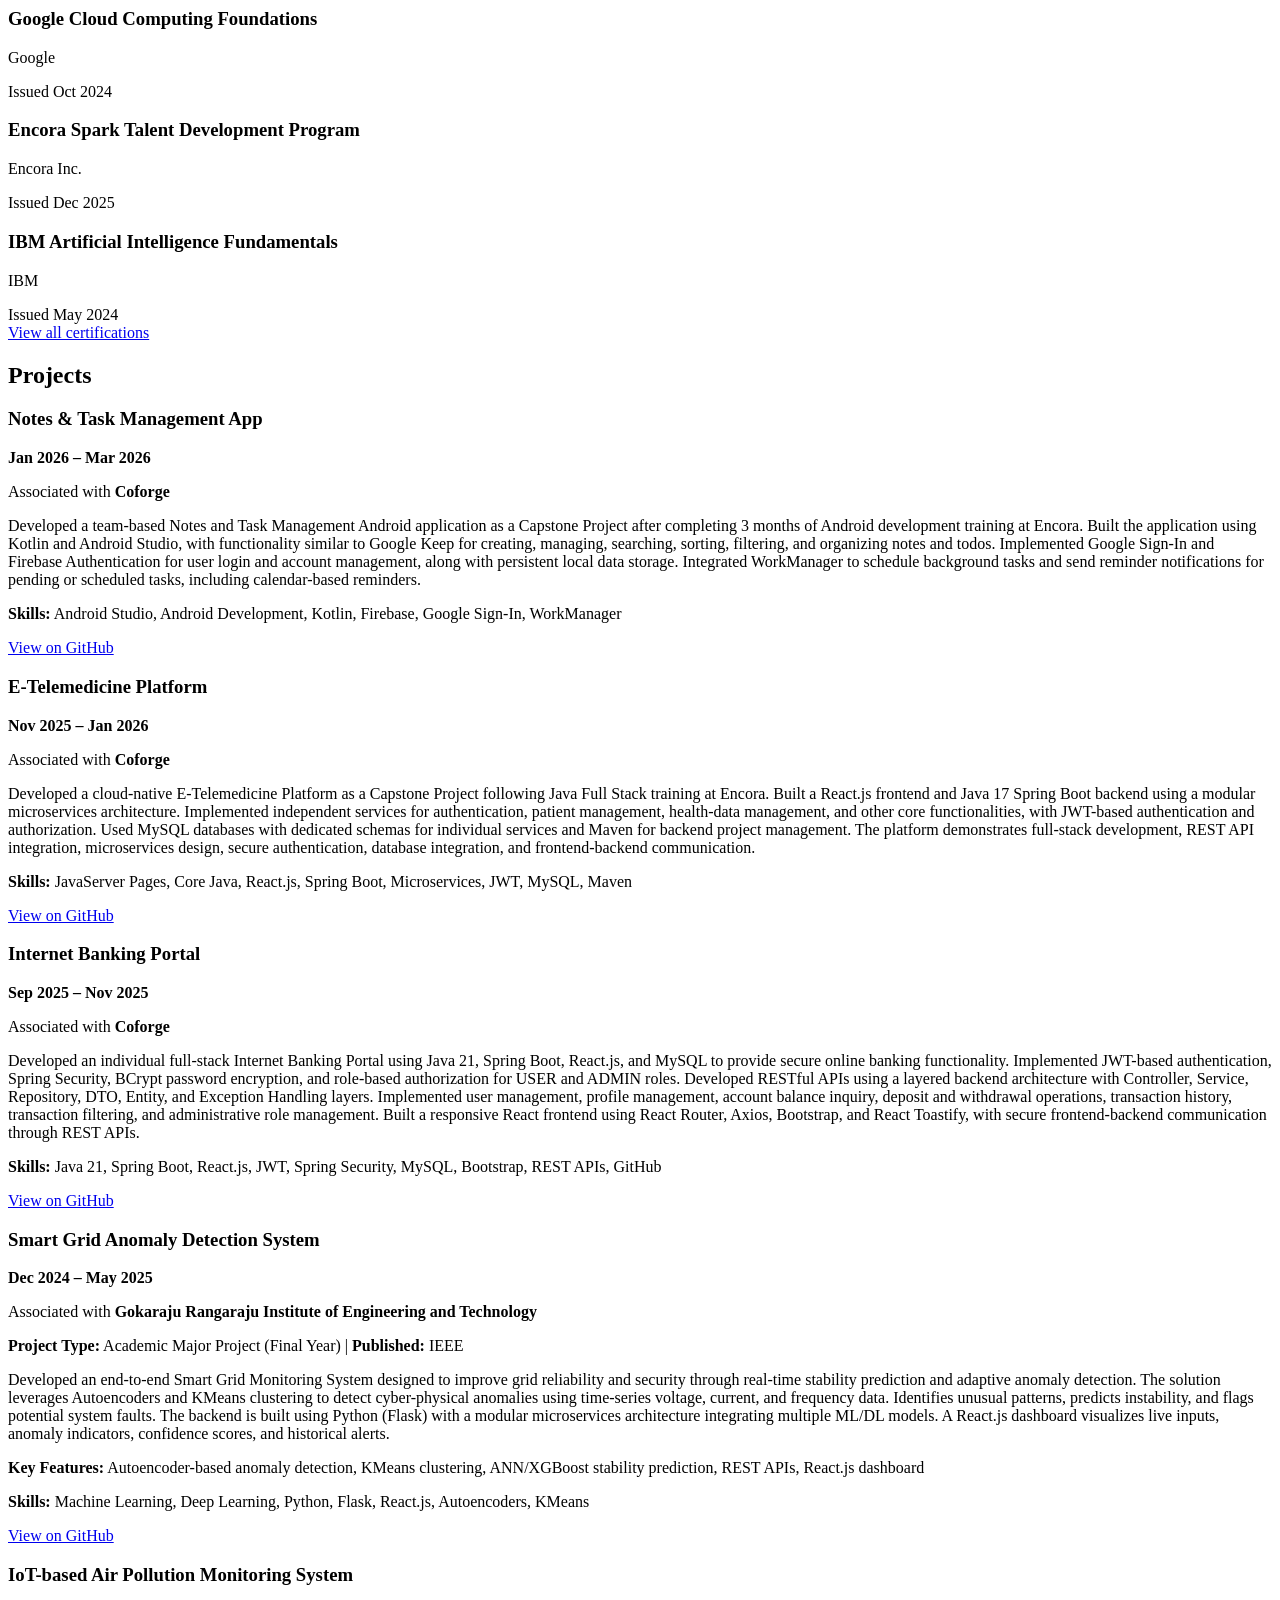
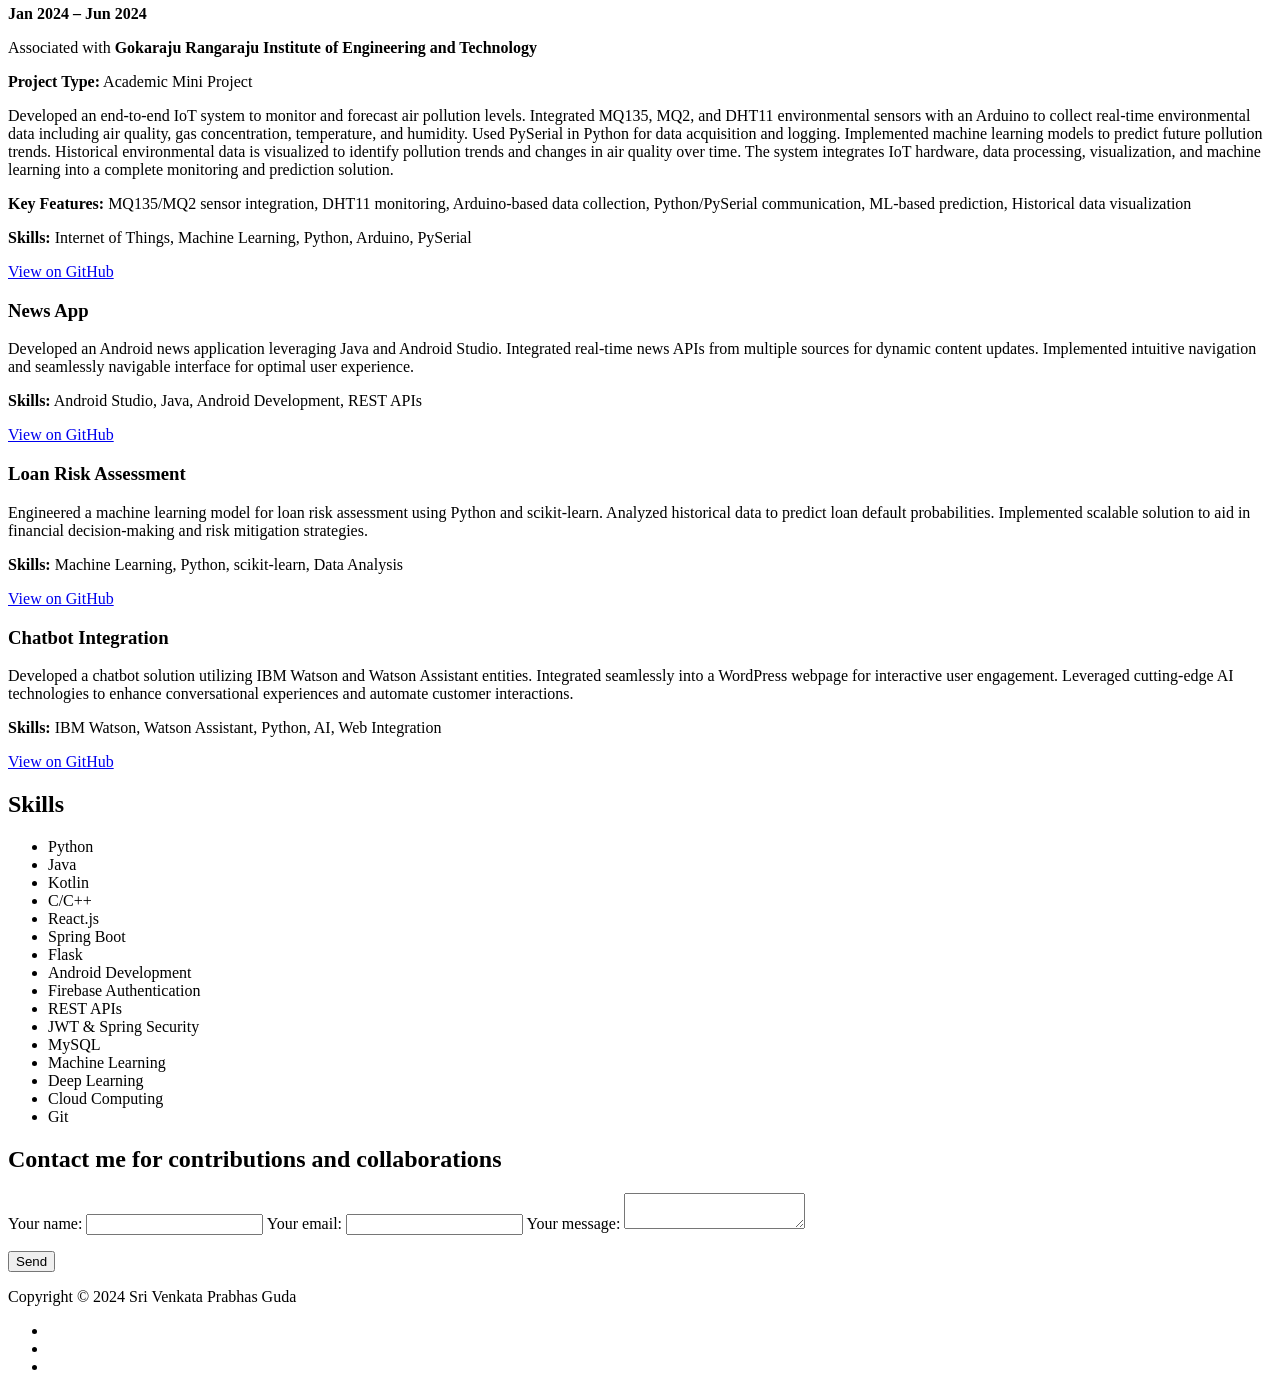
==== commit 973c13e7: "Refine personal bio and project descriptions in index.html Updated personal introduction and project" ====
--- a/index.html
+++ b/index.html
@@ -96,75 +96,99 @@
             </div>
 
             <div class="col-md-8">
-
                 <p>
-                    Hello! I’m <strong>Sri Venkata Prabhas Guda</strong>, a passionate technology
-                    enthusiast from Hyderabad. I completed my B.Tech in Computer Science and Engineering
-                    with a specialization in Artificial Intelligence and Machine Learning from
-                    Gokaraju Rangaraju Institute of Engineering and Technology (GRIET), class of 2025.
+                    Hello! I’m <strong>Sri Venkata Prabhas Guda</strong>, a technology enthusiast from Hyderabad.
+                    I completed my B.Tech in Computer Science and Engineering with a specialization in
+                    Artificial Intelligence and Machine Learning from GRIET in 2025.
                 </p>
-
+				<br><br>
                 <p>
                     I joined <strong>Encora Innovation Labs India Pvt Ltd</strong> in August 2025,
                     which subsequently merged with <strong>Coforge</strong>. I currently work as a
-                    <strong>Software Consultant</strong>, where I contribute to building scalable software
-                    solutions across full-stack development, backend engineering, Android development,
-                    and AI-driven systems.
+                    <strong>Software Consultant</strong>, contributing to scalable solutions across
+                    full-stack development, backend engineering, Android development, and AI-driven systems.
                 </p>
-
+				<br><br>
+                <p>	
+                    I enjoy solving complex problems, learning new technologies, and turning ideas into
+                    practical software solutions. Outside technology, I enjoy watching movies, listening
+                    to music, and photography, which allows me to capture memories and moments that inspire me.
+                </p>
+				<br><br>
+                <div class="about-lists">
+
+                    <div class="about-block">
+                        <h4>Programming Languages</h4>
+                        <p>
+                            Python, Java, C, C++, SQL, Kotlin
+                        </p>
+                    </div>
+
+                    <div class="about-block">
+                        <h4>Development Tools & Platforms</h4>
+                        <p>
+                            Android Studio, Git, GitHub, PyCharm, Visual Studio Code, Maven
+                        </p>
+                    </div>
+
+                    <div class="about-block">
+                        <h4>Web & Software Technologies</h4>
+                        <p>
+                            HTML, CSS, JavaScript, React.js, Spring Boot, Flask, REST APIs, Microservices
+                        </p>
+                    </div>
+
+                    <div class="about-block">
+                        <h4>Mobile Development</h4>
+                        <p>
+                            Android Development, Kotlin, Firebase Authentication, WorkManager
+                        </p>
+                    </div>
+
+                    <div class="about-block">
+                        <h4>Databases & Security</h4>
+                        <p>
+                            MySQL, JWT, Spring Security, BCrypt, Role-Based Authorization
+                        </p>
+                    </div>
+
+                    <div class="about-block">
+                        <h4>Data, AI & Analytics</h4>
+                        <p>
+                            Machine Learning, Deep Learning, Neural Networks, Autoencoders,
+                            K-Means, XGBoost, Anomaly Detection, Data Mining,
+                            Data Visualization, Big Data Analytics, Microsoft Excel
+                        </p>
+                    </div>
+
+                    <div class="about-block">
+                        <h4>IoT & Cloud Computing</h4>
+                        <p>
+                            Arduino, IoT, PySerial, AWS, Google Cloud, IBM Watson Studio
+                        </p>
+                    </div>
+
+                </div>
+				<br><br>
                 <p>
-                    My technical experience spans multiple areas of software engineering. I work with
-                    programming languages such as <strong>Python, Java, C, C++, SQL, and Kotlin</strong>,
-                    along with development tools and platforms including <strong>Git, GitHub, Android
-                    Studio, PyCharm, Visual Studio Code, and Maven</strong>.
+                    My project experience includes an Internet Banking Portal, an E-Telemedicine Platform,
+                    an Android Notes & Task Management application, an IEEE-published Smart Grid anomaly
+                    detection and stability prediction system, and an IoT-based Air Pollution Monitoring
+                    and Prediction System.
                 </p>
-
+				<br><br>
                 <p>
-                    I have experience in <strong>web and backend development</strong> using HTML, CSS,
-                    JavaScript, React.js, Spring Boot, Flask, REST APIs, and microservices. My
-                    <strong>Android development</strong> experience includes Kotlin, Firebase Authentication,
-                    Google Sign-In, and WorkManager. I also work with <strong>MySQL, JWT, Spring Security,
-                    BCrypt, and role-based authorization</strong> for building secure applications.
+                    These experiences have strengthened my expertise in full-stack development,
+                    microservices, secure application development, Android, AI/ML, IoT, and
+                    data-driven problem-solving.
                 </p>
-
-                <p>
-                    My interests and experience extend into <strong>Artificial Intelligence, Machine Learning,
-                    Deep Learning, Neural Networks, Autoencoders, K-Means, XGBoost, Anomaly Detection,
-                    Data Mining, Data Visualization, and Big Data Analytics</strong>. I also have hands-on
-                    experience with <strong>IoT and cloud technologies</strong> including Arduino, PySerial,
-                    AWS, Google Cloud, and IBM Watson Studio.
+				<br><br>
+                <p><a href="#contact">
+                    I’m always excited to learn, build, solve challenging problems, and connect with
+                    people who share similar interests. Feel free to connect — I’m open to sharing ideas,
+                    exploring opportunities, and collaborating on meaningful work.
+				</a>
                 </p>
-
-                <p>
-                    I have worked on diverse projects including an <strong>Internet Banking Portal</strong>,
-                    an <strong>E-Telemedicine Platform</strong>, an <strong>Android Notes & Task Management
-                    application</strong>, an <strong>IEEE-published Smart Grid anomaly detection and
-                    stability prediction system</strong>, and an <strong>IoT-based Air Pollution Monitoring
-                    and Prediction System</strong>. These projects have strengthened my skills in
-                    full-stack development, microservices, secure application development, Android,
-                    AI/ML, IoT, and data-driven problem-solving.
-                </p>
-
-                <p>
-                    I enjoy solving complex problems and the excitement of learning and working with
-                    new technologies. I’m always looking for opportunities to build meaningful solutions,
-                    improve my skills, and take on challenging technical problems.
-                </p>
-
-                <p>
-                    Beyond technology, I enjoy watching the latest movies, listening to music, and
-                    photography. Music is a part of my life's soundtrack, while photography allows me
-                    to capture memories and moments that inspire me.
-                </p>
-
-                <p>
-                    <a href="#contact">
-                        Feel free to connect — I’m always open to sharing ideas, exploring opportunities,
-                        collaborating on meaningful projects, and having conversations with people who
-                        share similar interests.
-                    </a>
-                </p>
-
             </div>
         </div>
     </div>
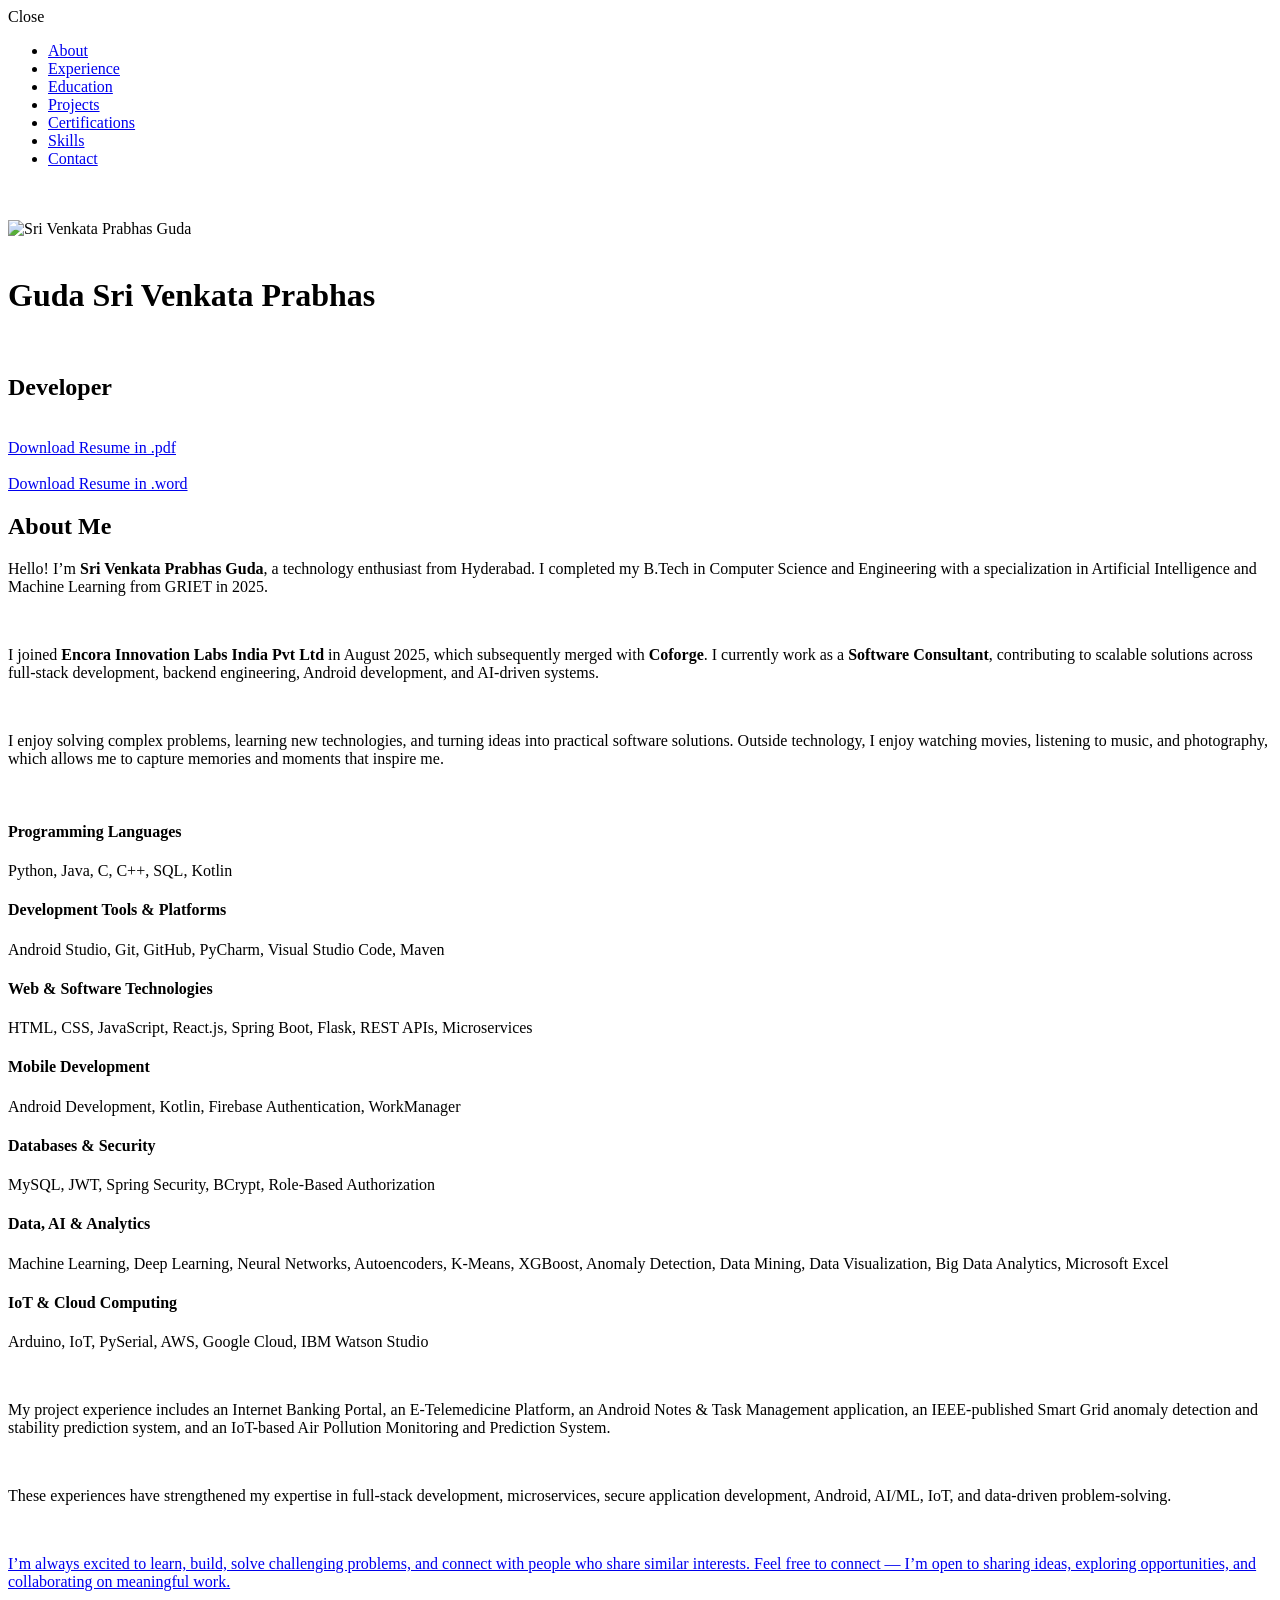
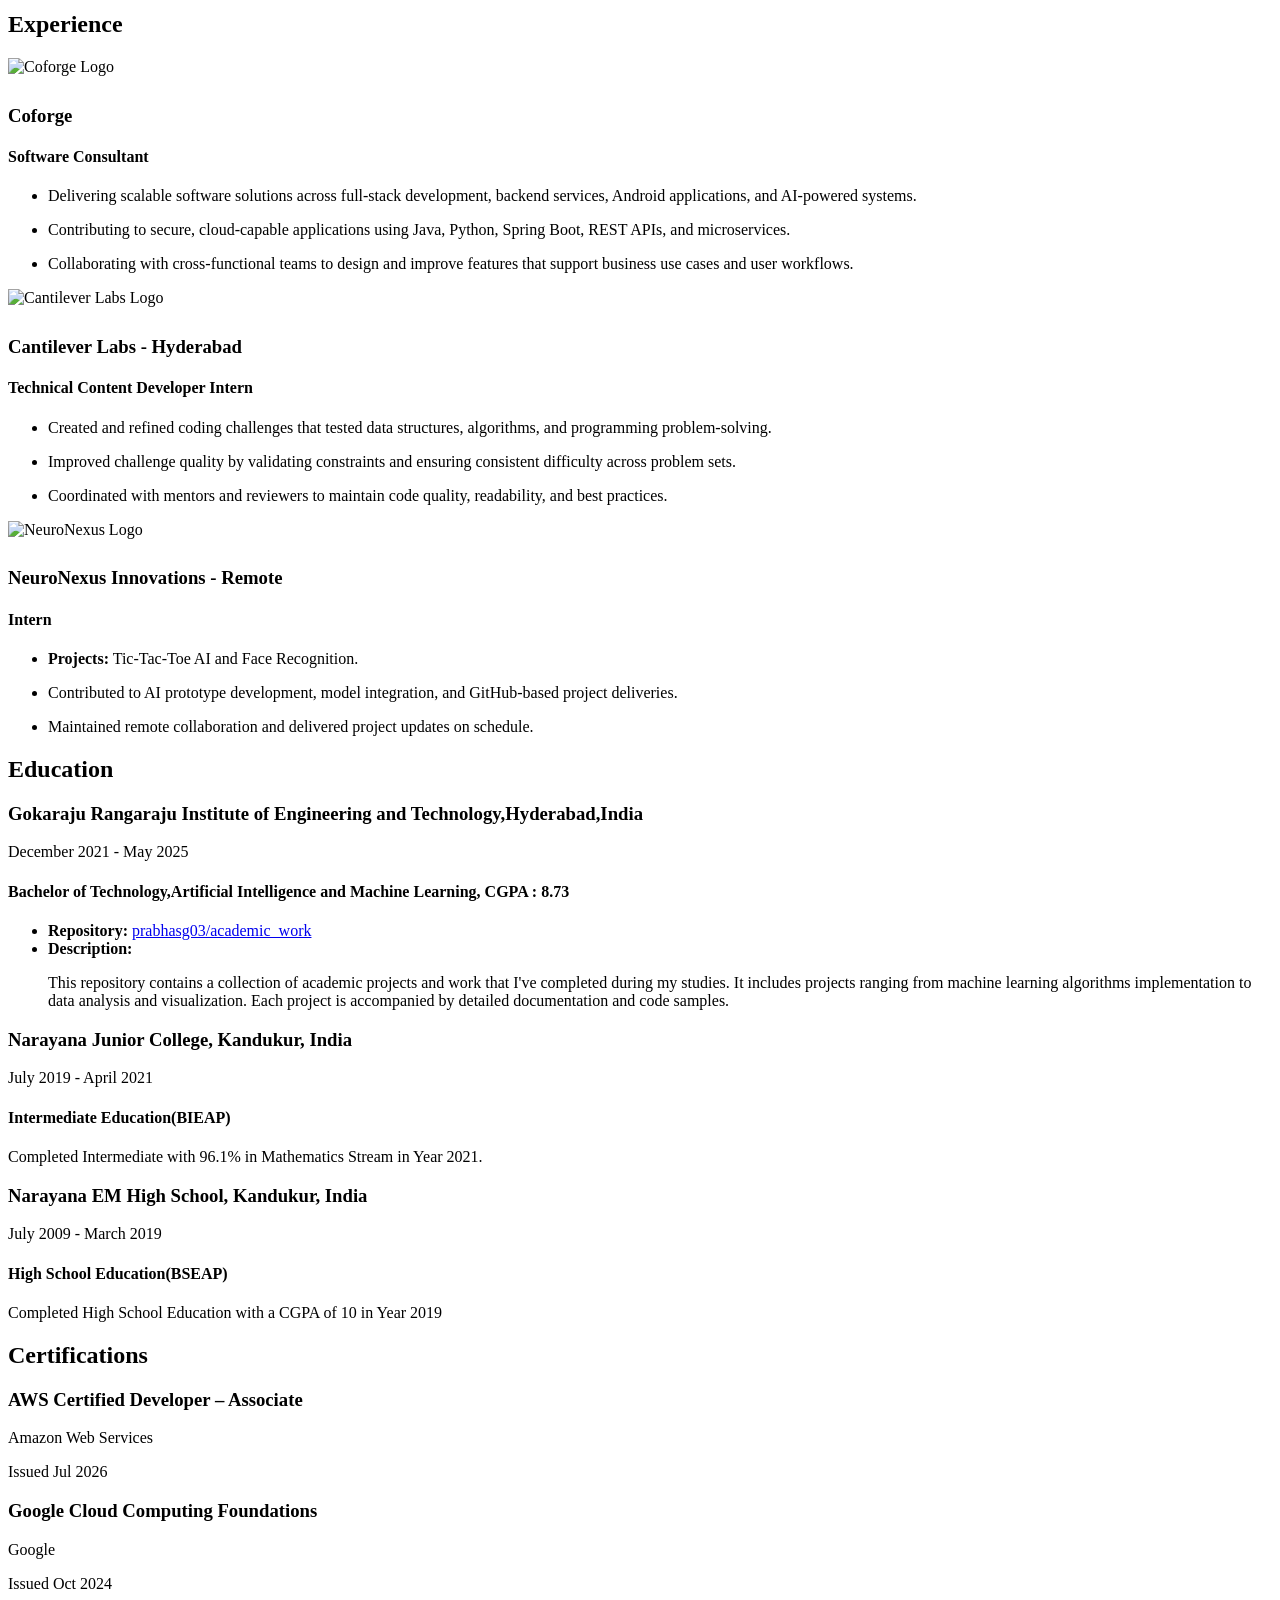
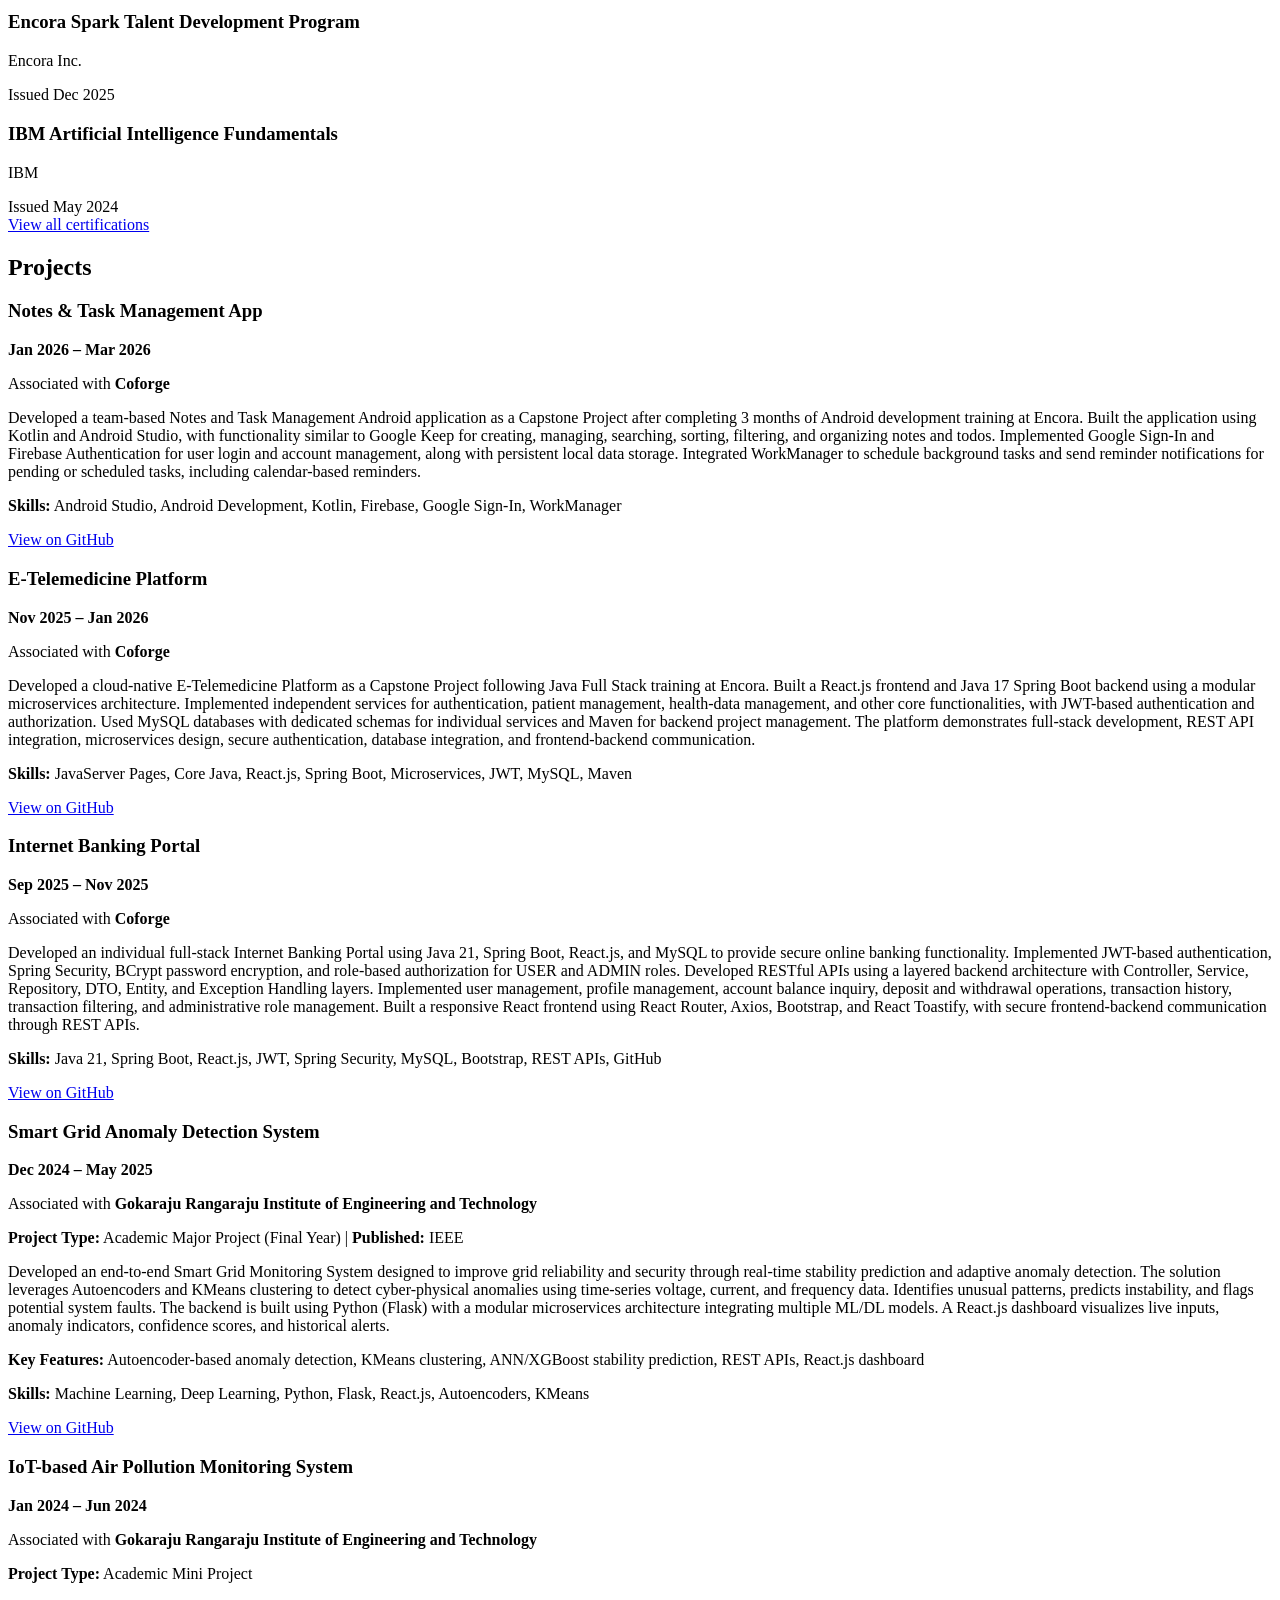
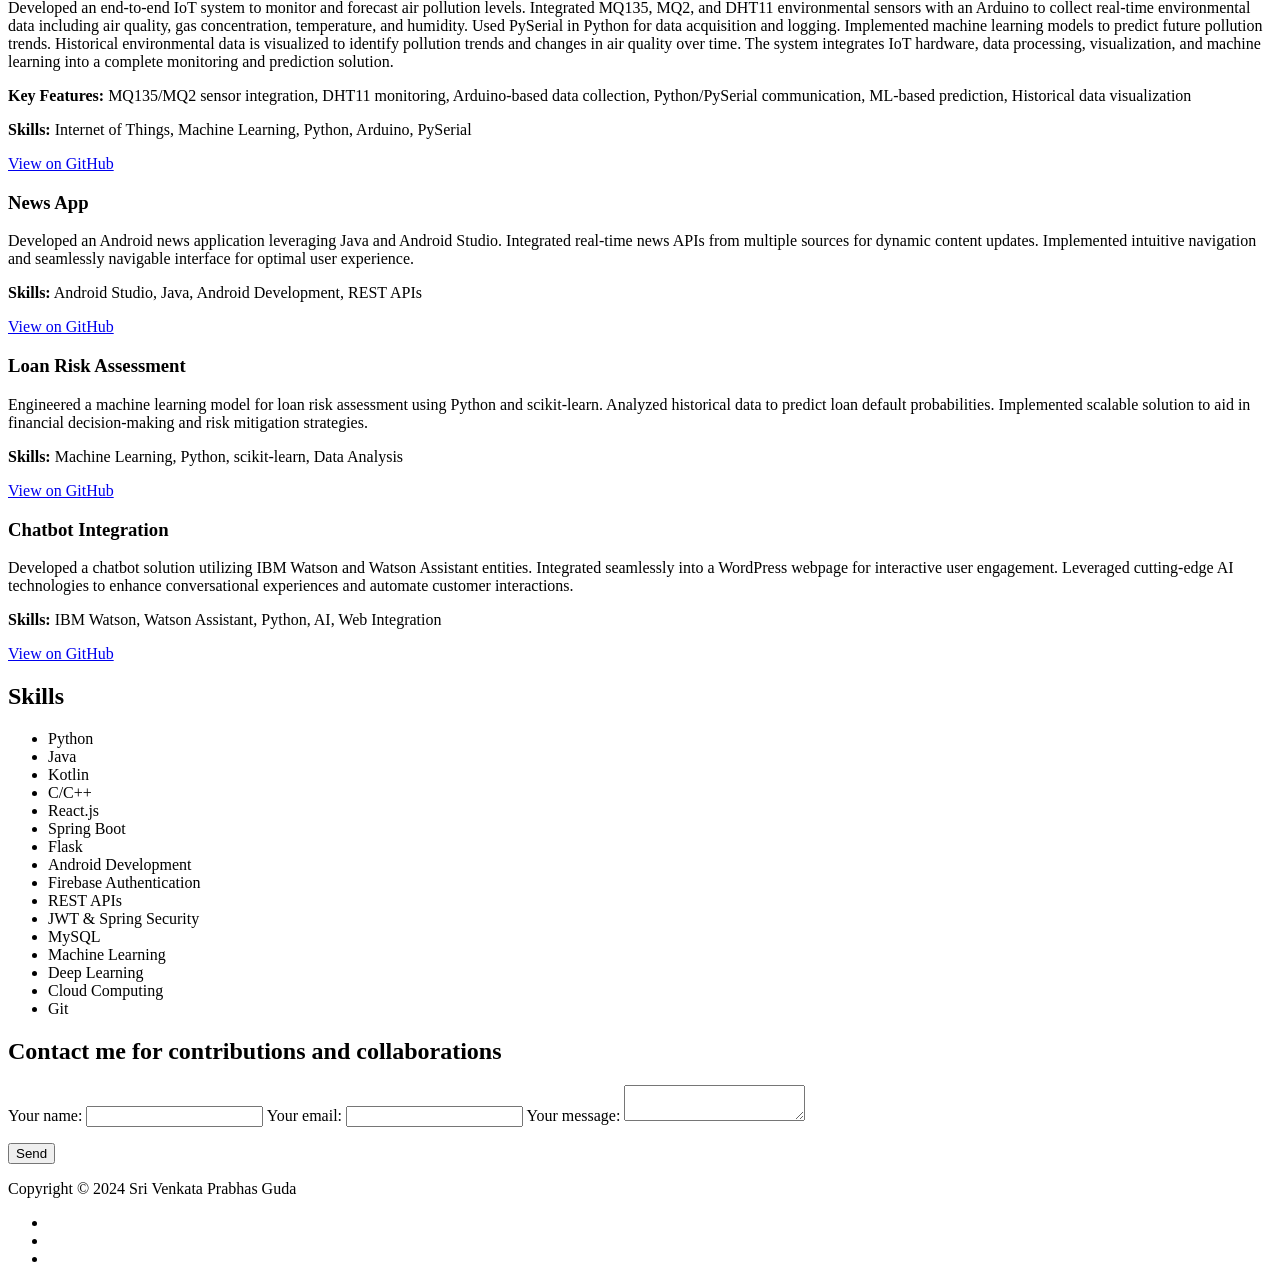
==== commit 7b0d4b69: "Refactor line breaks in index.html Removed extra line breaks to improve layout consistency." ====
--- a/index.html
+++ b/index.html
@@ -101,20 +101,20 @@
                     I completed my B.Tech in Computer Science and Engineering with a specialization in
                     Artificial Intelligence and Machine Learning from GRIET in 2025.
                 </p>
-				<br><br>
+				<br>
                 <p>
                     I joined <strong>Encora Innovation Labs India Pvt Ltd</strong> in August 2025,
                     which subsequently merged with <strong>Coforge</strong>. I currently work as a
                     <strong>Software Consultant</strong>, contributing to scalable solutions across
                     full-stack development, backend engineering, Android development, and AI-driven systems.
                 </p>
-				<br><br>
+				<br>
                 <p>	
                     I enjoy solving complex problems, learning new technologies, and turning ideas into
                     practical software solutions. Outside technology, I enjoy watching movies, listening
                     to music, and photography, which allows me to capture memories and moments that inspire me.
                 </p>
-				<br><br>
+				<br>
                 <div class="about-lists">
 
                     <div class="about-block">
@@ -169,20 +169,20 @@
                     </div>
 
                 </div>
-				<br><br>
+				<br>
                 <p>
                     My project experience includes an Internet Banking Portal, an E-Telemedicine Platform,
                     an Android Notes & Task Management application, an IEEE-published Smart Grid anomaly
                     detection and stability prediction system, and an IoT-based Air Pollution Monitoring
                     and Prediction System.
                 </p>
-				<br><br>
+				<br>
                 <p>
                     These experiences have strengthened my expertise in full-stack development,
                     microservices, secure application development, Android, AI/ML, IoT, and
                     data-driven problem-solving.
                 </p>
-				<br><br>
+				<br>
                 <p><a href="#contact">
                     I’m always excited to learn, build, solve challenging problems, and connect with
                     people who share similar interests. Feel free to connect — I’m open to sharing ideas,
